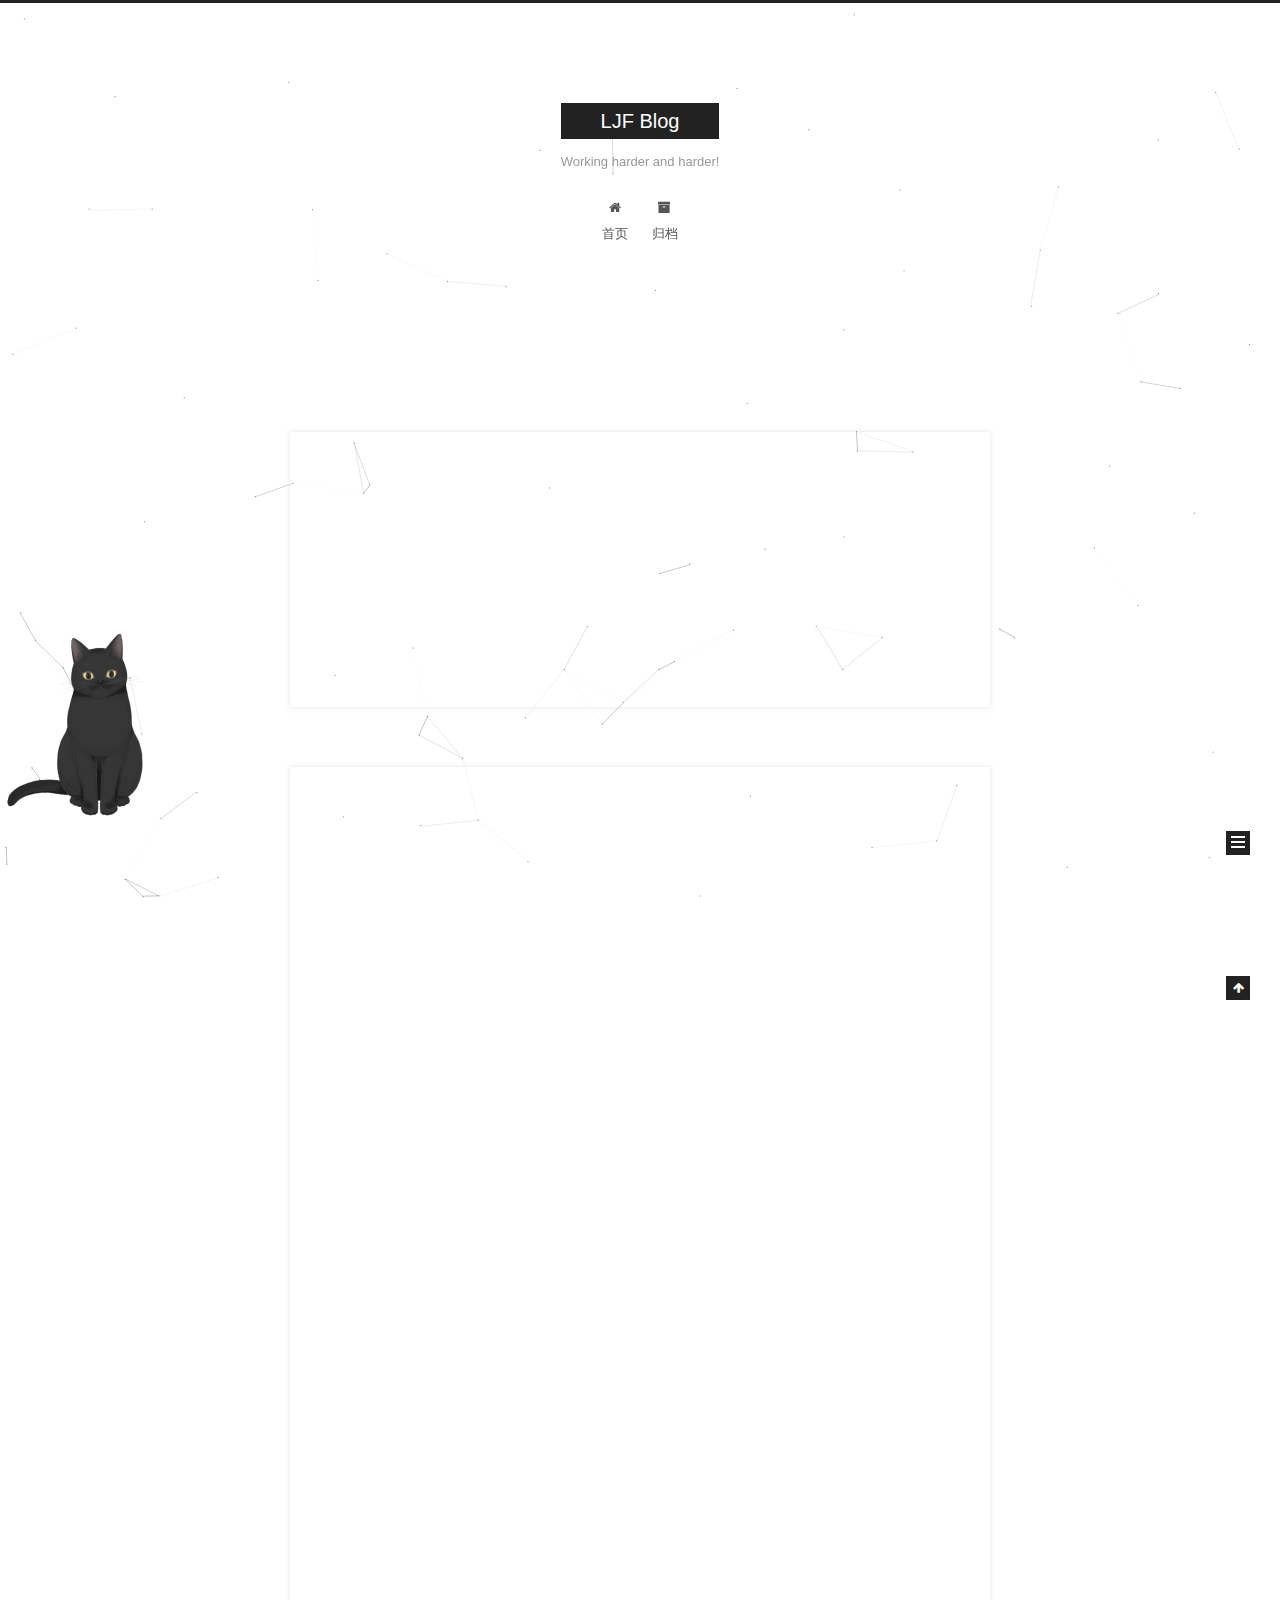
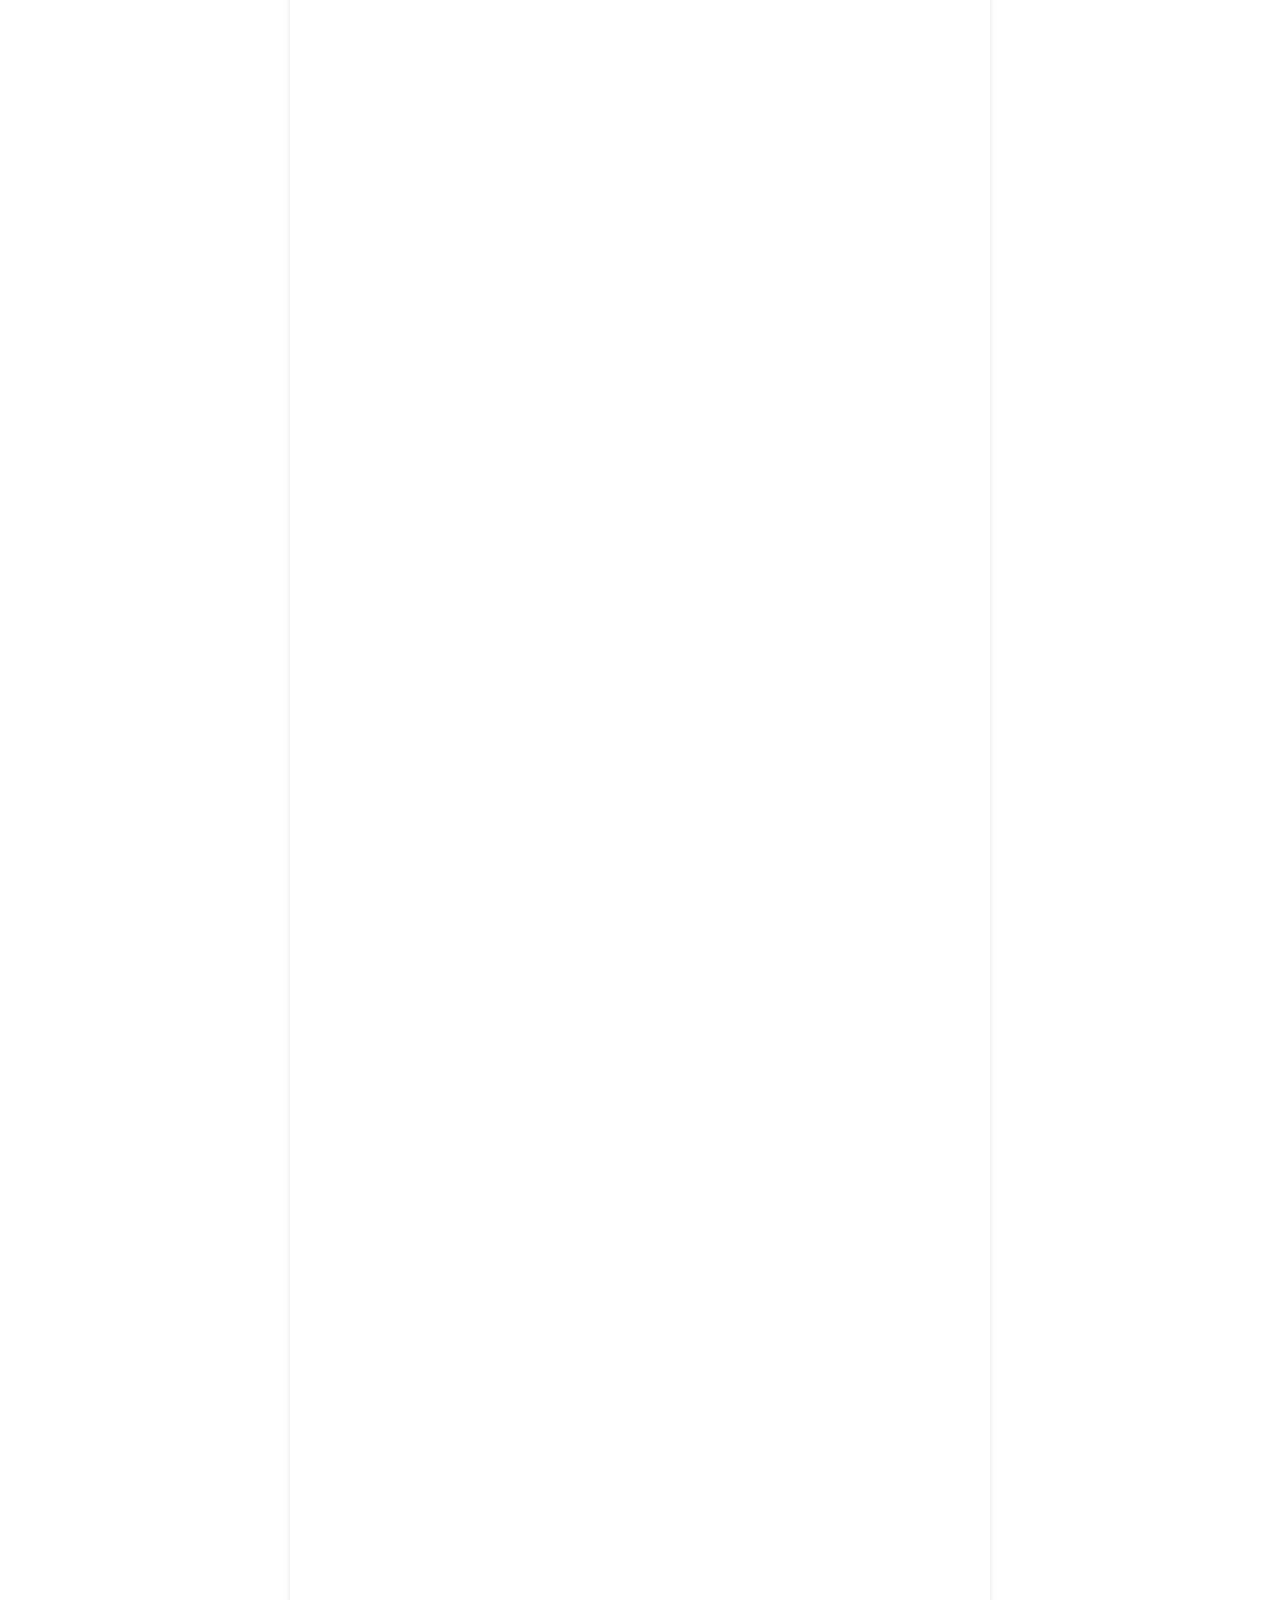
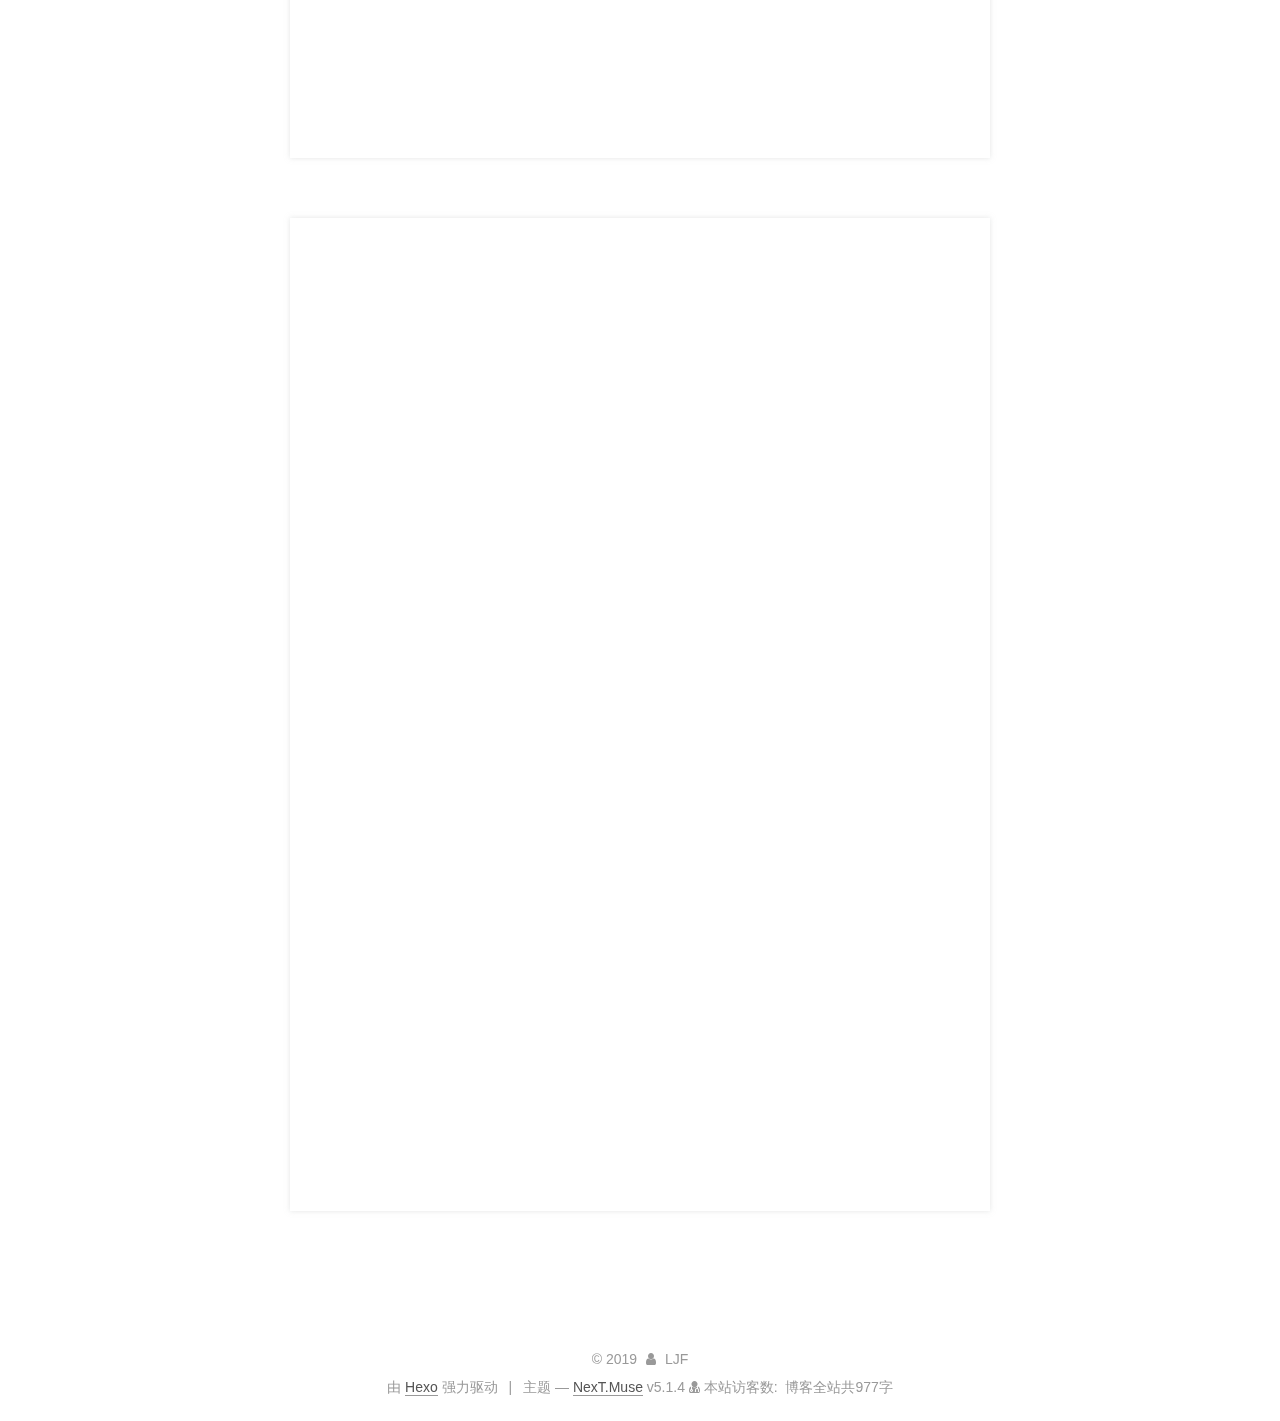
==== index.html @ 8e1ec739 "Site updated: 2019-07-01 14:57:30" ====
<!DOCTYPE html>



  


<html class="theme-next muse use-motion" lang="zh-Hans">
<head><meta name="generator" content="Hexo 3.9.0">
  <meta charset="UTF-8">
<meta http-equiv="X-UA-Compatible" content="IE=edge">
<meta name="viewport" content="width=device-width, initial-scale=1, maximum-scale=1">
<meta name="theme-color" content="#222">









<meta http-equiv="Cache-Control" content="no-transform">
<meta http-equiv="Cache-Control" content="no-siteapp">
















  
  
  <link href="/lib/fancybox/source/jquery.fancybox.css?v=2.1.5" rel="stylesheet" type="text/css">







<link href="/lib/font-awesome/css/font-awesome.min.css?v=4.6.2" rel="stylesheet" type="text/css">

<link href="/css/main.css?v=5.1.4" rel="stylesheet" type="text/css">


  <link rel="apple-touch-icon" sizes="180x180" href="/images/apple-touch-icon-next.png?v=5.1.4">


  <link rel="icon" type="image/png" sizes="32x32" href="/images/favicon-32x32-next.png?v=5.1.4">


  <link rel="icon" type="image/png" sizes="16x16" href="/images/favicon-16x16-next.png?v=5.1.4">


  <link rel="mask-icon" href="/images/logo.svg?v=5.1.4" color="#222">





  <meta name="keywords" content="Hexo, NexT">










<meta name="description" content="The way to code.">
<meta property="og:type" content="website">
<meta property="og:title" content="LJF Blog">
<meta property="og:url" content="http://yoursite.com/index.html">
<meta property="og:site_name" content="LJF Blog">
<meta property="og:description" content="The way to code.">
<meta property="og:locale" content="zh-Hans">
<meta name="twitter:card" content="summary">
<meta name="twitter:title" content="LJF Blog">
<meta name="twitter:description" content="The way to code.">



<script type="text/javascript" id="hexo.configurations">
  var NexT = window.NexT || {};
  var CONFIG = {
    root: '/',
    scheme: 'Muse',
    version: '5.1.4',
    sidebar: {"position":"left","display":"post","offset":12,"b2t":false,"scrollpercent":false,"onmobile":false},
    fancybox: true,
    tabs: true,
    motion: {"enable":true,"async":false,"transition":{"post_block":"fadeIn","post_header":"slideDownIn","post_body":"slideDownIn","coll_header":"slideLeftIn","sidebar":"slideUpIn"}},
    duoshuo: {
      userId: '0',
      author: '博主'
    },
    algolia: {
      applicationID: '',
      apiKey: '',
      indexName: '',
      hits: {"per_page":10},
      labels: {"input_placeholder":"Search for Posts","hits_empty":"We didn't find any results for the search: ${query}","hits_stats":"${hits} results found in ${time} ms"}
    }
  };
</script>



  <link rel="canonical" href="http://yoursite.com/">





  <title>LJF Blog</title>
  








</head>

<body itemscope itemtype="http://schema.org/WebPage" lang="zh-Hans">

  
  
    
  

  <div class="container sidebar-position-left 
  page-home">
    <div class="headband"></div>

    <header id="header" class="header" itemscope itemtype="http://schema.org/WPHeader">
      <div class="header-inner"><div class="site-brand-wrapper">
  <div class="site-meta ">
    

    <div class="custom-logo-site-title">
      <a href="/" class="brand" rel="start">
        <span class="logo-line-before"><i></i></span>
        <span class="site-title">LJF Blog</span>
        <span class="logo-line-after"><i></i></span>
      </a>
    </div>
      
        <p class="site-subtitle">Working harder and harder!</p>
      
  </div>

  <div class="site-nav-toggle">
    <button>
      <span class="btn-bar"></span>
      <span class="btn-bar"></span>
      <span class="btn-bar"></span>
    </button>
  </div>
</div>

<nav class="site-nav">
  

  
    <ul id="menu" class="menu">
      
        
        <li class="menu-item menu-item-home">
          <a href="/" rel="section">
            
              <i class="menu-item-icon fa fa-fw fa-home"></i> <br>
            
            首页
          </a>
        </li>
      
        
        <li class="menu-item menu-item-archives">
          <a href="/archives/" rel="section">
            
              <i class="menu-item-icon fa fa-fw fa-archive"></i> <br>
            
            归档
          </a>
        </li>
      

      
    </ul>
  

  
</nav>



 </div>
    </header>

    <main id="main" class="main">
      <div class="main-inner">
        <div class="content-wrap">
          <div id="content" class="content">
            
  <section id="posts" class="posts-expand">
    
      

  

  
  
  

  <article class="post post-type-normal" itemscope itemtype="http://schema.org/Article">
  
  
  
  <div class="post-block">
    <link itemprop="mainEntityOfPage" href="http://yoursite.com/2019/07/01/postName/">

    <span hidden itemprop="author" itemscope itemtype="http://schema.org/Person">
      <meta itemprop="name" content="LJF">
      <meta itemprop="description" content>
      <meta itemprop="image" content="/images/avatar.gif">
    </span>

    <span hidden itemprop="publisher" itemscope itemtype="http://schema.org/Organization">
      <meta itemprop="name" content="LJF Blog">
    </span>

    
      <header class="post-header">

        
        
          <h1 class="post-title" itemprop="name headline">
                
                <a class="post-title-link" href="/2019/07/01/postName/" itemprop="url">postName</a></h1>
        

        <div class="post-meta">
          <span class="post-time">
            
              <span class="post-meta-item-icon">
                <i class="fa fa-calendar-o"></i>
              </span>
              
                <span class="post-meta-item-text">发表于</span>
              
              <time title="创建于" itemprop="dateCreated datePublished" datetime="2019-07-01T14:45:43+08:00">
                2019-07-01
              </time>
            

            

            
          </span>

          

          
            
          

          
          

          

          
            <div class="post-wordcount">
              
                
                <span class="post-meta-item-icon">
                  <i class="fa fa-file-word-o"></i>
                </span>
                
                  <span class="post-meta-item-text">字数统计&#58;</span>
                
                <span title="字数统计">
                  0
                </span>
              

              
                <span class="post-meta-divider">|</span>
              

              
                <span class="post-meta-item-icon">
                  <i class="fa fa-clock-o"></i>
                </span>
                
                  <span class="post-meta-item-text">阅读时长 &asymp;</span>
                
                <span title="阅读时长">
                  1
                </span>
              
            </div>
          

          

        </div>
      </header>
    

    
    
    
    <div class="post-body" itemprop="articleBody">

      
      

      
        
          
            
          
        
      
    </div>
    
    
    

    

    

    

    <footer class="post-footer">
      

      

      

      
      
        <div class="post-eof"></div>
      
    </footer>
  </div>
  
  
  
  </article>


    
      

  

  
  
  

  <article class="post post-type-normal" itemscope itemtype="http://schema.org/Article">
  
  
  
  <div class="post-block">
    <link itemprop="mainEntityOfPage" href="http://yoursite.com/2019/07/01/Solr7服务器搭建遇到的问题/">

    <span hidden itemprop="author" itemscope itemtype="http://schema.org/Person">
      <meta itemprop="name" content="LJF">
      <meta itemprop="description" content>
      <meta itemprop="image" content="/images/avatar.gif">
    </span>

    <span hidden itemprop="publisher" itemscope itemtype="http://schema.org/Organization">
      <meta itemprop="name" content="LJF Blog">
    </span>

    
      <header class="post-header">

        
        
          <h1 class="post-title" itemprop="name headline">
                
                <a class="post-title-link" href="/2019/07/01/Solr7服务器搭建遇到的问题/" itemprop="url">Solr7服务器搭建及遇到的问题（一）</a></h1>
        

        <div class="post-meta">
          <span class="post-time">
            
              <span class="post-meta-item-icon">
                <i class="fa fa-calendar-o"></i>
              </span>
              
                <span class="post-meta-item-text">发表于</span>
              
              <time title="创建于" itemprop="dateCreated datePublished" datetime="2019-07-01T13:09:33+08:00">
                2019-07-01
              </time>
            

            

            
          </span>

          
            <span class="post-category">
            
              <span class="post-meta-divider">|</span>
            
              <span class="post-meta-item-icon">
                <i class="fa fa-folder-o"></i>
              </span>
              
                <span class="post-meta-item-text">分类于</span>
              
              
                <span itemprop="about" itemscope itemtype="http://schema.org/Thing">
                  <a href="/categories/search-system/" itemprop="url" rel="index">
                    <span itemprop="name">search system</span>
                  </a>
                </span>

                
                
              
            </span>
          

          
            
          

          
          

          

          
            <div class="post-wordcount">
              
                
                <span class="post-meta-item-icon">
                  <i class="fa fa-file-word-o"></i>
                </span>
                
                  <span class="post-meta-item-text">字数统计&#58;</span>
                
                <span title="字数统计">
                  904
                </span>
              

              
                <span class="post-meta-divider">|</span>
              

              
                <span class="post-meta-item-icon">
                  <i class="fa fa-clock-o"></i>
                </span>
                
                  <span class="post-meta-item-text">阅读时长 &asymp;</span>
                
                <span title="阅读时长">
                  4
                </span>
              
            </div>
          

          

        </div>
      </header>
    

    
    
    
    <div class="post-body" itemprop="articleBody">

      
      

      
        
          
            <h1 id="Solr7服务器搭建及遇到的问题（一）"><a href="#Solr7服务器搭建及遇到的问题（一）" class="headerlink" title="Solr7服务器搭建及遇到的问题（一）"></a>Solr7服务器搭建及遇到的问题（一）</h1><h3 id="本文的配置是solr7-7-2-tomcat8-5-27-是solr的单机版配置，也就是在-solr-7-7-2-server-solr中新建core进行配置的，不涉及solr和tomcat的配置，访问的是localhoat-8893，如果涉及tomcat配置，访问的是localhost-8080-sorl-index"><a href="#本文的配置是solr7-7-2-tomcat8-5-27-是solr的单机版配置，也就是在-solr-7-7-2-server-solr中新建core进行配置的，不涉及solr和tomcat的配置，访问的是localhoat-8893，如果涉及tomcat配置，访问的是localhost-8080-sorl-index" class="headerlink" title="本文的配置是solr7.7.2+tomcat8.5.27, 是solr的单机版配置，也就是在../solr-7.7.2/server/solr中新建core进行配置的，不涉及solr和tomcat的配置，访问的是localhoat:8893，如果涉及tomcat配置，访问的是localhost:8080/sorl/index"></a>本文的配置是solr7.7.2+tomcat8.5.27, 是solr的单机版配置，也就是在../solr-7.7.2/server/solr中新建core进行配置的，不涉及solr和tomcat的配置，访问的是localhoat:8893，如果涉及tomcat配置，访问的是localhost:8080/sorl/index</h3><h4 id="需要下载的包：ik-analyzer-solr7-7-x-jar和mysql-connector-java-5-1-40-jar，放置的位置是在solr-7-7-2下建立ext文件夹，在ext文件夹中建立两个文件夹分别是ikanalyzer和mysql，然后将对应的jar包放入对应的文件夹即可，后续需要配置文件的时候要写入这个位置"><a href="#需要下载的包：ik-analyzer-solr7-7-x-jar和mysql-connector-java-5-1-40-jar，放置的位置是在solr-7-7-2下建立ext文件夹，在ext文件夹中建立两个文件夹分别是ikanalyzer和mysql，然后将对应的jar包放入对应的文件夹即可，后续需要配置文件的时候要写入这个位置" class="headerlink" title="需要下载的包：ik-analyzer-solr7-7.x.jar和mysql-connector-java-5.1.40.jar，放置的位置是在solr-7.7.2下建立ext文件夹，在ext文件夹中建立两个文件夹分别是ikanalyzer和mysql，然后将对应的jar包放入对应的文件夹即可，后续需要配置文件的时候要写入这个位置"></a>需要下载的包：ik-analyzer-solr7-7.x.jar和mysql-connector-java-5.1.40.jar，放置的位置是在solr-7.7.2下建立ext文件夹，在ext文件夹中建立两个文件夹分别是ikanalyzer和mysql，然后将对应的jar包放入对应的文件夹即可，后续需要配置文件的时候要写入这个位置</h4><h4 id="以下是配置步骤"><a href="#以下是配置步骤" class="headerlink" title="以下是配置步骤"></a>以下是配置步骤</h4><h4 id="1）下载solr7-7-2-解压，后台运行cmd，将目录切换到solr的解压目录的bin中，输入命令行solr-start，访问localhoat-8893（8893是默认端口）则成功启动-如下图所示"><a href="#1）下载solr7-7-2-解压，后台运行cmd，将目录切换到solr的解压目录的bin中，输入命令行solr-start，访问localhoat-8893（8893是默认端口）则成功启动-如下图所示" class="headerlink" title="1）下载solr7.7.2,解压，后台运行cmd，将目录切换到solr的解压目录的bin中，输入命令行solr start，访问localhoat:8893（8893是默认端口）则成功启动,如下图所示"></a>1）下载solr7.7.2,解压，后台运行cmd，将目录切换到solr的解压目录的bin中，输入命令行solr start，访问localhoat:8893（8893是默认端口）则成功启动,如下图所示</h4><h4 id><a href="#" class="headerlink" title></a><img src="TIM%E6%88%AA%E5%9B%BE20190701134745.jpg" alt="TIM截图20190701134745"></h4><p><img src="TIM%E6%88%AA%E5%9B%BE20190701135540.jpg" alt="TIM截图20190701135540"></p>
<h4 id="2）在后台输入solr-create-collection-c-XXX（项目名字）就可以创建一个core，项目保存的地方在-sorl-7-7-2-server-solr-xxx中，后续的所有的配置文件都是在这个目录下寻找并且修改"><a href="#2）在后台输入solr-create-collection-c-XXX（项目名字）就可以创建一个core，项目保存的地方在-sorl-7-7-2-server-solr-xxx中，后续的所有的配置文件都是在这个目录下寻找并且修改" class="headerlink" title="2）在后台输入solr create_collection -c XXX（项目名字）就可以创建一个core，项目保存的地方在../sorl-7.7.2/server/solr/xxx中，后续的所有的配置文件都是在这个目录下寻找并且修改"></a>2）在后台输入solr create_collection -c XXX（项目名字）就可以创建一个core，项目保存的地方在../sorl-7.7.2/server/solr/xxx中，后续的所有的配置文件都是在这个目录下寻找并且修改</h4><h4 id="3）接下来的操作就是给solr添加ik分词器和数据库导入的功能，"><a href="#3）接下来的操作就是给solr添加ik分词器和数据库导入的功能，" class="headerlink" title="3）接下来的操作就是给solr添加ik分词器和数据库导入的功能，"></a>3）接下来的操作就是给solr添加ik分词器和数据库导入的功能，</h4><h4 id="修改-sorl-7-7-2-server-solr-xxx-conf下的managed-schema"><a href="#修改-sorl-7-7-2-server-solr-xxx-conf下的managed-schema" class="headerlink" title="修改../sorl-7.7.2/server/solr/xxx/conf下的managed-schema:"></a>修改../sorl-7.7.2/server/solr/xxx/conf下的managed-schema:</h4><h4 id="找到filed-name-quot-text-type-quot-text-general-quot-在后面添加，"><a href="#找到filed-name-quot-text-type-quot-text-general-quot-在后面添加，" class="headerlink" title="找到filed name=&quot;_text_ type = &quot;text_general&quot;在后面添加，"></a>找到<code>filed name=&quot;_text_ type = &quot;text_general&quot;</code>在后面添加，</h4><figure class="highlight plain"><table><tr><td class="gutter"><pre><span class="line">1</span><br><span class="line">2</span><br></pre></td><td class="code"><pre><span class="line">&lt;field name=&quot;question_title&quot; type=&quot;text_ik&quot; indexed=&quot;true&quot; stored=&quot;true&quot; multiValued=&quot;true&quot;/&gt;</span><br><span class="line">&lt;field name=&quot;question_content&quot; type=&quot;text_ik&quot; indexed=&quot;true&quot; stored=&quot;true&quot; multiValued=&quot;true&quot;/&gt;</span><br></pre></td></tr></table></figure>

<h4 id="这里的“text-ik”是后面要添加的ik分词器的type，可以修改，前后需保持一致。"><a href="#这里的“text-ik”是后面要添加的ik分词器的type，可以修改，前后需保持一致。" class="headerlink" title="这里的“text_ik”是后面要添加的ik分词器的type，可以修改，前后需保持一致。"></a>这里的“text_ik”是后面要添加的ik分词器的type，可以修改，前后需保持一致。</h4><h4 id="找到-lt-fieldType-name-quot-text-general-quot-class-quot-solr-TextField-quot-在前面添加"><a href="#找到-lt-fieldType-name-quot-text-general-quot-class-quot-solr-TextField-quot-在前面添加" class="headerlink" title="找到&lt;fieldType name=&quot;text_general&quot; class=&quot;solr.TextField&quot;在前面添加"></a>找到<code>&lt;fieldType name=&quot;text_general&quot; class=&quot;solr.TextField&quot;</code>在前面添加</h4><figure class="highlight plain"><table><tr><td class="gutter"><pre><span class="line">1</span><br><span class="line">2</span><br><span class="line">3</span><br><span class="line">4</span><br><span class="line">5</span><br><span class="line">6</span><br><span class="line">7</span><br><span class="line">8</span><br><span class="line">9</span><br><span class="line">10</span><br></pre></td><td class="code"><pre><span class="line">&lt;fieldType name=&quot;text_ik&quot; class=&quot;solr.TextField&quot;&gt;</span><br><span class="line">	  &lt;analyzer type=&quot;index&quot;&gt;</span><br><span class="line">        &lt;tokenizer class=&quot;org.wltea.analyzer.lucene.IKTokenizerFactory&quot; useSmart=&quot;false&quot; conf=&quot;ik.conf&quot;/&gt;</span><br><span class="line">        &lt;filter class=&quot;solr.LowerCaseFilterFactory&quot;/&gt;</span><br><span class="line">	  &lt;/analyzer&gt;</span><br><span class="line">	  &lt;analyzer type=&quot;query&quot;&gt;</span><br><span class="line">        &lt;tokenizer class=&quot;org.wltea.analyzer.lucene.IKTokenizerFactory&quot; useSmart=&quot;true&quot; conf=&quot;ik.conf&quot;/&gt;</span><br><span class="line">        &lt;filter class=&quot;solr.LowerCaseFilterFactory&quot;/&gt;</span><br><span class="line">	  &lt;/analyzer&gt;</span><br><span class="line">	&lt;/fieldType&gt;</span><br></pre></td></tr></table></figure>

<h4 id="修改-sorl-7-7-2-server-solr-xxx-conf下的solrconfig-xml"><a href="#修改-sorl-7-7-2-server-solr-xxx-conf下的solrconfig-xml" class="headerlink" title="修改../sorl-7.7.2/server/solr/xxx/conf下的solrconfig.xml:"></a>修改../sorl-7.7.2/server/solr/xxx/conf下的solrconfig.xml:</h4><h4 id="找到-lt-lib-dir-quot-solr-install部分代码块，在后面添加"><a href="#找到-lt-lib-dir-quot-solr-install部分代码块，在后面添加" class="headerlink" title="找到&lt;lib dir=&quot;${solr.install部分代码块，在后面添加"></a>找到<code>&lt;lib dir=&quot;${solr.install</code>部分代码块，在后面添加</h4><figure class="highlight plain"><table><tr><td class="gutter"><pre><span class="line">1</span><br><span class="line">2</span><br><span class="line">3</span><br></pre></td><td class="code"><pre><span class="line">&lt;lib dir=&quot;$&#123;solr.install.dir:../../../..&#125;/ext/ikanalyzer&quot; regex=&quot;.*\.jar&quot; /&gt;</span><br><span class="line">  &lt;lib dir=&quot;$&#123;solr.install.dir:../../../..&#125;/ext/mysql&quot; regex=&quot;.*\.jar&quot; /&gt;</span><br><span class="line">  &lt;lib dir=&quot;$&#123;solr.install.dir:../../../..&#125;/dist/&quot; regex=&quot;solr-dataimporthandler-\d.*\.jar&quot; /&gt;</span><br></pre></td></tr></table></figure>

<h4 id="这里就是导入jar包的操作，不仅有要求下载的包，还有solr中自带的导入数据的包"><a href="#这里就是导入jar包的操作，不仅有要求下载的包，还有solr中自带的导入数据的包" class="headerlink" title="这里就是导入jar包的操作，不仅有要求下载的包，还有solr中自带的导入数据的包"></a>这里就是导入jar包的操作，不仅有要求下载的包，还有solr中自带的导入数据的包</h4><h4 id="找到-lt-requestHandler-name-quot-select-quot-在前面加入从数据库导入需要的代码"><a href="#找到-lt-requestHandler-name-quot-select-quot-在前面加入从数据库导入需要的代码" class="headerlink" title="找到&lt;requestHandler name=&quot;/select&quot;在前面加入从数据库导入需要的代码"></a>找到<code>&lt;requestHandler name=&quot;/select&quot;</code>在前面加入从数据库导入需要的代码</h4><figure class="highlight plain"><table><tr><td class="gutter"><pre><span class="line">1</span><br><span class="line">2</span><br><span class="line">3</span><br><span class="line">4</span><br><span class="line">5</span><br></pre></td><td class="code"><pre><span class="line">&lt;requestHandler name=&quot;/dataimport&quot; class=&quot;org.apache.solr.handler.dataimport.DataImportHandler&quot;&gt;</span><br><span class="line">　　   &lt;lst name=&quot;defaults&quot;&gt;</span><br><span class="line">　　      &lt;str name=&quot;config&quot;&gt;data-config.xml&lt;/str&gt;</span><br><span class="line">　　   &lt;/lst&gt;</span><br><span class="line">　&lt;/requestHandler&gt;</span><br></pre></td></tr></table></figure>

<h4 id="在-sorl-7-7-2-server-solr-xxx-conf新建data-config-xml文件，配置需要连接的数据库信息，写入代码"><a href="#在-sorl-7-7-2-server-solr-xxx-conf新建data-config-xml文件，配置需要连接的数据库信息，写入代码" class="headerlink" title="在../sorl-7.7.2/server/solr/xxx/conf新建data-config.xml文件，配置需要连接的数据库信息，写入代码"></a>在../sorl-7.7.2/server/solr/xxx/conf新建data-config.xml文件，配置需要连接的数据库信息，写入代码</h4><figure class="highlight plain"><table><tr><td class="gutter"><pre><span class="line">1</span><br><span class="line">2</span><br><span class="line">3</span><br><span class="line">4</span><br><span class="line">5</span><br><span class="line">6</span><br><span class="line">7</span><br><span class="line">8</span><br><span class="line">9</span><br><span class="line">10</span><br><span class="line">11</span><br><span class="line">12</span><br><span class="line">13</span><br><span class="line">14</span><br><span class="line">15</span><br></pre></td><td class="code"><pre><span class="line">&lt;?xml version=&quot;1.0&quot; encoding=&quot;UTF-8&quot;?&gt; </span><br><span class="line">&lt;dataConfig&gt;</span><br><span class="line">    &lt;dataSource name=&quot;source1&quot; type=&quot;JdbcDataSource&quot;</span><br><span class="line">              driver=&quot;com.mysql.jdbc.Driver&quot;</span><br><span class="line">              url=&quot;jdbc:mysql://localhost/wenda&quot;</span><br><span class="line">              user=&quot;root&quot;</span><br><span class="line">              password=&quot;root&quot; /&gt;</span><br><span class="line">    &lt;document&gt;</span><br><span class="line">        &lt;entity name=&quot;question&quot; </span><br><span class="line">			query=&quot;select id,title,content from question&quot;&gt;</span><br><span class="line">			&lt;field column=&quot;title&quot; name=&quot;question_title&quot;/&gt;</span><br><span class="line">			&lt;field column=&quot;content&quot; name=&quot;question_content&quot;/&gt;</span><br><span class="line">		&lt;/entity&gt;</span><br><span class="line">    &lt;/document&gt;</span><br><span class="line">&lt;/dataConfig&gt;</span><br></pre></td></tr></table></figure>

<h4 id="dataSource部分填入自己数据库信息，后面document部分写入想查询的字段，filed的name需要与managed-schema中filed的name对应。"><a href="#dataSource部分填入自己数据库信息，后面document部分写入想查询的字段，filed的name需要与managed-schema中filed的name对应。" class="headerlink" title="dataSource部分填入自己数据库信息，后面document部分写入想查询的字段，filed的name需要与managed-schema中filed的name对应。"></a>dataSource部分填入自己数据库信息，后面document部分写入想查询的字段，filed的name需要与managed-schema中filed的name对应。</h4><h4 id="以上就是各种配置问题，查询和遇到的问题键下一篇，谢谢！"><a href="#以上就是各种配置问题，查询和遇到的问题键下一篇，谢谢！" class="headerlink" title="以上就是各种配置问题，查询和遇到的问题键下一篇，谢谢！"></a>以上就是各种配置问题，查询和遇到的问题键下一篇，谢谢！</h4>
          
        
      
    </div>
    
    
    

    

    

    

    <footer class="post-footer">
      

      

      

      
      
        <div class="post-eof"></div>
      
    </footer>
  </div>
  
  
  
  </article>


    
      

  

  
  
  

  <article class="post post-type-normal" itemscope itemtype="http://schema.org/Article">
  
  
  
  <div class="post-block">
    <link itemprop="mainEntityOfPage" href="http://yoursite.com/2019/06/25/hello-world/">

    <span hidden itemprop="author" itemscope itemtype="http://schema.org/Person">
      <meta itemprop="name" content="LJF">
      <meta itemprop="description" content>
      <meta itemprop="image" content="/images/avatar.gif">
    </span>

    <span hidden itemprop="publisher" itemscope itemtype="http://schema.org/Organization">
      <meta itemprop="name" content="LJF Blog">
    </span>

    
      <header class="post-header">

        
        
          <h1 class="post-title" itemprop="name headline">
                
                <a class="post-title-link" href="/2019/06/25/hello-world/" itemprop="url">Hello World</a></h1>
        

        <div class="post-meta">
          <span class="post-time">
            
              <span class="post-meta-item-icon">
                <i class="fa fa-calendar-o"></i>
              </span>
              
                <span class="post-meta-item-text">发表于</span>
              
              <time title="创建于" itemprop="dateCreated datePublished" datetime="2019-06-25T21:59:40+08:00">
                2019-06-25
              </time>
            

            

            
          </span>

          

          
            
          

          
          

          

          
            <div class="post-wordcount">
              
                
                <span class="post-meta-item-icon">
                  <i class="fa fa-file-word-o"></i>
                </span>
                
                  <span class="post-meta-item-text">字数统计&#58;</span>
                
                <span title="字数统计">
                  73
                </span>
              

              
                <span class="post-meta-divider">|</span>
              

              
                <span class="post-meta-item-icon">
                  <i class="fa fa-clock-o"></i>
                </span>
                
                  <span class="post-meta-item-text">阅读时长 &asymp;</span>
                
                <span title="阅读时长">
                  1
                </span>
              
            </div>
          

          

        </div>
      </header>
    

    
    
    
    <div class="post-body" itemprop="articleBody">

      
      

      
        
          
            <p>Welcome to <a href="https://hexo.io/" target="_blank" rel="noopener">Hexo</a>! This is your very first post. Check <a href="https://hexo.io/docs/" target="_blank" rel="noopener">documentation</a> for more info. If you get any problems when using Hexo, you can find the answer in <a href="https://hexo.io/docs/troubleshooting.html" target="_blank" rel="noopener">troubleshooting</a> or you can ask me on <a href="https://github.com/hexojs/hexo/issues" target="_blank" rel="noopener">GitHub</a>.</p>
<h2 id="Quick-Start"><a href="#Quick-Start" class="headerlink" title="Quick Start"></a>Quick Start</h2><h3 id="Create-a-new-post"><a href="#Create-a-new-post" class="headerlink" title="Create a new post"></a>Create a new post</h3><figure class="highlight bash"><table><tr><td class="gutter"><pre><span class="line">1</span><br></pre></td><td class="code"><pre><span class="line">$ hexo new <span class="string">"My New Post"</span></span><br></pre></td></tr></table></figure>

<p>More info: <a href="https://hexo.io/docs/writing.html" target="_blank" rel="noopener">Writing</a></p>
<h3 id="Run-server"><a href="#Run-server" class="headerlink" title="Run server"></a>Run server</h3><figure class="highlight bash"><table><tr><td class="gutter"><pre><span class="line">1</span><br></pre></td><td class="code"><pre><span class="line">$ hexo server</span><br></pre></td></tr></table></figure>

<p>More info: <a href="https://hexo.io/docs/server.html" target="_blank" rel="noopener">Server</a></p>
<h3 id="Generate-static-files"><a href="#Generate-static-files" class="headerlink" title="Generate static files"></a>Generate static files</h3><figure class="highlight bash"><table><tr><td class="gutter"><pre><span class="line">1</span><br></pre></td><td class="code"><pre><span class="line">$ hexo generate</span><br></pre></td></tr></table></figure>

<p>More info: <a href="https://hexo.io/docs/generating.html" target="_blank" rel="noopener">Generating</a></p>
<h3 id="Deploy-to-remote-sites"><a href="#Deploy-to-remote-sites" class="headerlink" title="Deploy to remote sites"></a>Deploy to remote sites</h3><figure class="highlight bash"><table><tr><td class="gutter"><pre><span class="line">1</span><br></pre></td><td class="code"><pre><span class="line">$ hexo deploy</span><br></pre></td></tr></table></figure>

<p>More info: <a href="https://hexo.io/docs/deployment.html" target="_blank" rel="noopener">Deployment</a></p>

          
        
      
    </div>
    
    
    

    

    

    

    <footer class="post-footer">
      

      

      

      
      
        <div class="post-eof"></div>
      
    </footer>
  </div>
  
  
  
  </article>


    
  </section>

  


          </div>
          


          

        </div>
        
          
  
  <div class="sidebar-toggle">
    <div class="sidebar-toggle-line-wrap">
      <span class="sidebar-toggle-line sidebar-toggle-line-first"></span>
      <span class="sidebar-toggle-line sidebar-toggle-line-middle"></span>
      <span class="sidebar-toggle-line sidebar-toggle-line-last"></span>
    </div>
  </div>

  <aside id="sidebar" class="sidebar">
    
    <div class="sidebar-inner">

      

      

      <section class="site-overview-wrap sidebar-panel sidebar-panel-active">
        <div class="site-overview">
          <div class="site-author motion-element" itemprop="author" itemscope itemtype="http://schema.org/Person">
            
              <p class="site-author-name" itemprop="name">LJF</p>
              <p class="site-description motion-element" itemprop="description">The way to code.</p>
          </div>

          <nav class="site-state motion-element">

            
              <div class="site-state-item site-state-posts">
              
                <a href="/archives/">
              
                  <span class="site-state-item-count">3</span>
                  <span class="site-state-item-name">日志</span>
                </a>
              </div>
            

            
              
              
              <div class="site-state-item site-state-categories">
                
                  <span class="site-state-item-count">1</span>
                  <span class="site-state-item-name">分类</span>
                
              </div>
            

            
              
              
              <div class="site-state-item site-state-tags">
                
                  <span class="site-state-item-count">1</span>
                  <span class="site-state-item-name">标签</span>
                
              </div>
            

          </nav>

          

          

          
          

          
          

          

        </div>
      </section>

      

      

    </div>
  </aside>


        
      </div>
    </main>

    <footer id="footer" class="footer">
      <div class="footer-inner">
        <script async src="https://dn-lbstatics.qbox.me/busuanzi/2.3/busuanzi.pure.mini.js"></script>
<div class="copyright">&copy; <span itemprop="copyrightYear">2019</span>
  <span class="with-love">
    <i class="fa fa-user"></i>
  </span>
  <span class="author" itemprop="copyrightHolder">LJF</span>

  
</div>


  <div class="powered-by">由 <a class="theme-link" target="_blank" href="https://hexo.io">Hexo</a> 强力驱动</div>



  <span class="post-meta-divider">|</span>



  <div class="theme-info">主题 &mdash; <a class="theme-link" target="_blank" href="https://github.com/iissnan/hexo-theme-next">NexT.Muse</a> v5.1.4</div>




<div class="powered-by">
<i class="fa fa-user-md"></i><span id="busuanzi_container_site_uv">
  本站访客数:<span id="busuanzi_value_site_uv"></span>
</span>
</div>

<div class="theme-info">
  <div class="powered-by"></div>
  <span class="post-count">博客全站共977字</span>
</div>

        







        
      </div>
    </footer>

    
      <div class="back-to-top">
        <i class="fa fa-arrow-up"></i>
        
      </div>
    

    

  </div>

  

<script type="text/javascript">
  if (Object.prototype.toString.call(window.Promise) !== '[object Function]') {
    window.Promise = null;
  }
</script>









  


  











  
  
    <script type="text/javascript" src="/lib/jquery/index.js?v=2.1.3"></script>
  

  
  
    <script type="text/javascript" src="/lib/fastclick/lib/fastclick.min.js?v=1.0.6"></script>
  

  
  
    <script type="text/javascript" src="/lib/jquery_lazyload/jquery.lazyload.js?v=1.9.7"></script>
  

  
  
    <script type="text/javascript" src="/lib/velocity/velocity.min.js?v=1.2.1"></script>
  

  
  
    <script type="text/javascript" src="/lib/velocity/velocity.ui.min.js?v=1.2.1"></script>
  

  
  
    <script type="text/javascript" src="/lib/fancybox/source/jquery.fancybox.pack.js?v=2.1.5"></script>
  

  
  
    <script type="text/javascript" src="/lib/canvas-nest/canvas-nest.min.js"></script>
  


  


  <script type="text/javascript" src="/js/src/utils.js?v=5.1.4"></script>

  <script type="text/javascript" src="/js/src/motion.js?v=5.1.4"></script>



  
  

  

  


  <script type="text/javascript" src="/js/src/bootstrap.js?v=5.1.4"></script>



  


  




	





  





  












  





  

  

  

  
  

  

  

  

<script src="/live2dw/lib/L2Dwidget.min.js?094cbace49a39548bed64abff5988b05"></script><script>L2Dwidget.init({"model":{"jsonPath":"/live2dw/assets/hijiki.model.json"},"display":{"position":"left","width":200,"height":400},"mobile":{"show":true},"log":false,"pluginJsPath":"lib/","pluginModelPath":"assets/","pluginRootPath":"live2dw/","tagMode":false});</script></body>
</html>
<!-- 页面点击小红心 -->
<script type="text/javascript" src="/js/src/love.js"></script>
---- css/main.css ----
/* normalize.css v3.0.2 | MIT License | git.io/normalize */
html {
  font-family: sans-serif; /* 1 */
  -ms-text-size-adjust: 100%; /* 2 */
  -webkit-text-size-adjust: 100%; /* 2 */
}
body {
  margin: 0;
}
article,
aside,
details,
figcaption,
figure,
footer,
header,
hgroup,
main,
menu,
nav,
section,
summary {
  display: block;
}
audio,
canvas,
progress,
video {
  display: inline-block; /* 1 */
  vertical-align: baseline; /* 2 */
}
audio:not([controls]) {
  display: none;
  height: 0;
}
[hidden],
template {
  display: none;
}
a {
  background-color: transparent;
}
a:active,
a:hover {
  outline: 0;
}
abbr[title] {
  border-bottom: 1px dotted;
}
b,
strong {
  font-weight: bold;
}
dfn {
  font-style: italic;
}
h1 {
  font-size: 2em;
  margin: 0.67em 0;
}
mark {
  background: #ff0;
  color: #000;
}
small {
  font-size: 80%;
}
sub,
sup {
  font-size: 75%;
  line-height: 0;
  position: relative;
  vertical-align: baseline;
}
sup {
  top: -0.5em;
}
sub {
  bottom: -0.25em;
}
img {
  border: 0;
}
svg:not(:root) {
  overflow: hidden;
}
figure {
  margin: 1em 40px;
}
hr {
  -moz-box-sizing: content-box;
  box-sizing: content-box;
  height: 0;
}
pre {
  overflow: auto;
}
code,
kbd,
pre,
samp {
  font-family: monospace, monospace;
  font-size: 1em;
}
button,
input,
optgroup,
select,
textarea {
  color: inherit; /* 1 */
  font: inherit; /* 2 */
  margin: 0; /* 3 */
}
button {
  overflow: visible;
}
button,
select {
  text-transform: none;
}
button,
html input[type="button"],
input[type="reset"],
input[type="submit"] {
  -webkit-appearance: button; /* 2 */
  cursor: pointer; /* 3 */
}
button[disabled],
html input[disabled] {
  cursor: default;
}
button::-moz-focus-inner,
input::-moz-focus-inner {
  border: 0;
  padding: 0;
}
input {
  line-height: normal;
}
input[type="checkbox"],
input[type="radio"] {
  box-sizing: border-box; /* 1 */
  padding: 0; /* 2 */
}
input[type="number"]::-webkit-inner-spin-button,
input[type="number"]::-webkit-outer-spin-button {
  height: auto;
}
input[type="search"] {
  -webkit-appearance: textfield; /* 1 */
  -moz-box-sizing: content-box;
  -webkit-box-sizing: content-box; /* 2 */
  box-sizing: content-box;
}
input[type="search"]::-webkit-search-cancel-button,
input[type="search"]::-webkit-search-decoration {
  -webkit-appearance: none;
}
fieldset {
  border: 1px solid #c0c0c0;
  margin: 0 2px;
  padding: 0.35em 0.625em 0.75em;
}
legend {
  border: 0; /* 1 */
  padding: 0; /* 2 */
}
textarea {
  overflow: auto;
}
optgroup {
  font-weight: bold;
}
table {
  border-collapse: collapse;
  border-spacing: 0;
}
td,
th {
  padding: 0;
}
::selection {
  background: #262a30;
  color: #fff;
}
body {
  position: relative;
  font-family: 'Lato', "PingFang SC", "Microsoft YaHei", sans-serif;
  font-size: 14px;
  line-height: 2;
  color: #555;
  background: #fff;
}
@media (max-width: 767px) {
  body {
    padding-right: 0 !important;
  }
}
@media (min-width: 768px) and (max-width: 991px) {
  body {
    padding-right: 0 !important;
  }
}
@media (min-width: 1600px) {
  body {
    font-size: 16px;
  }
}
h1,
h2,
h3,
h4,
h5,
h6 {
  margin: 0;
  padding: 0;
  font-weight: bold;
  line-height: 1.5;
  font-family: 'Lato', "PingFang SC", "Microsoft YaHei", sans-serif;
}
h2,
h3,
h4,
h5,
h6 {
  margin: 20px 0 15px;
}
h1 {
  font-size: 22px;
}
@media (max-width: 767px) {
  h1 {
    font-size: 18px;
  }
}
h2 {
  font-size: 20px;
}
@media (max-width: 767px) {
  h2 {
    font-size: 16px;
  }
}
h3 {
  font-size: 18px;
}
@media (max-width: 767px) {
  h3 {
    font-size: 14px;
  }
}
h4 {
  font-size: 16px;
}
@media (max-width: 767px) {
  h4 {
    font-size: 12px;
  }
}
h5 {
  font-size: 14px;
}
@media (max-width: 767px) {
  h5 {
    font-size: 10px;
  }
}
h6 {
  font-size: 12px;
}
@media (max-width: 767px) {
  h6 {
    font-size: 8px;
  }
}
p {
  margin: 0 0 20px 0;
}
a {
  color: #555;
  text-decoration: none;
  outline: none;
  border-bottom: 1px solid #999;
  word-wrap: break-word;
}
a:hover {
  color: #222;
  border-bottom-color: #222;
}
blockquote {
  margin: 0;
  padding: 0;
}
img {
  display: block;
  margin: auto;
  max-width: 100%;
  height: auto;
}
hr {
  margin: 40px 0;
  height: 3px;
  border: none;
  background-color: #ddd;
  background-image: repeating-linear-gradient(-45deg, #fff, #fff 4px, transparent 4px, transparent 8px);
}
blockquote {
  padding: 0 15px;
  color: #666;
  border-left: 4px solid #ddd;
}
blockquote cite::before {
  content: "-";
  padding: 0 5px;
}
dt {
  font-weight: 700;
}
dd {
  margin: 0;
  padding: 0;
}
kbd {
  border: 1px solid #ccc;
  border-radius: 0.2em;
  box-shadow: 0.1em 0.1em 0.2em rgba(0,0,0,0.1);
  background-color: #f9f9f9;
  font-family: inherit;
  background-image: -webkit-linear-gradient(top, #eee, #fff, #eee);
  padding: 0.1em 0.3em;
  white-space: nowrap;
}
.text-left {
  text-align: left;
}
.text-center {
  text-align: center;
}
.text-right {
  text-align: right;
}
.text-justify {
  text-align: justify;
}
.text-nowrap {
  white-space: nowrap;
}
.text-lowercase {
  text-transform: lowercase;
}
.text-uppercase {
  text-transform: uppercase;
}
.text-capitalize {
  text-transform: capitalize;
}
.center-block {
  display: block;
  margin-left: auto;
  margin-right: auto;
}
.clearfix:before,
.clearfix:after {
  content: " ";
  display: table;
}
.clearfix:after {
  clear: both;
}
.pullquote {
  width: 45%;
}
.pullquote.left {
  float: left;
  margin-left: 5px;
  margin-right: 10px;
}
.pullquote.right {
  float: right;
  margin-left: 10px;
  margin-right: 5px;
}
.affix.affix.affix {
  position: fixed;
}
.translation {
  margin-top: -20px;
  font-size: 14px;
  color: #999;
}
.scrollbar-measure {
  width: 100px;
  height: 100px;
  overflow: scroll;
  position: absolute;
  top: -9999px;
}
.use-motion .motion-element {
  opacity: 0;
}
table {
  margin: 20px 0;
  width: 100%;
  border-collapse: collapse;
  border-spacing: 0;
  border: 1px solid #ddd;
  font-size: 14px;
  table-layout: fixed;
  word-wrap: break-all;
}
table>tbody>tr:nth-of-type(odd) {
  background-color: #f9f9f9;
}
table>tbody>tr:hover {
  background-color: #f5f5f5;
}
caption,
th,
td {
  padding: 8px;
  text-align: left;
  vertical-align: middle;
  font-weight: normal;
}
th,
td {
  border-bottom: 3px solid #ddd;
  border-right: 1px solid #eee;
}
th {
  padding-bottom: 10px;
  font-weight: 700;
}
td {
  border-bottom-width: 1px;
}
html,
body {
  height: 100%;
}
.container {
  position: relative;
  min-height: 100%;
}
.header-inner {
  margin: 0 auto;
  padding: 100px 0 70px;
  width: 700px;
}
@media (min-width: 1600px) {
  .container .header-inner {
    width: 900px;
  }
}
.main {
  padding-bottom: 150px;
}
.main-inner {
  margin: 0 auto;
  width: 700px;
}
@media (min-width: 1600px) {
  .container .main-inner {
    width: 900px;
  }
}
.footer {
  position: absolute;
  left: 0;
  bottom: 0;
  width: 100%;
  min-height: 50px;
}
.footer-inner {
  box-sizing: border-box;
  margin: 20px auto;
  width: 700px;
}
@media (min-width: 1600px) {
  .container .footer-inner {
    width: 900px;
  }
}
pre,
.highlight {
  overflow: auto;
  margin: 20px 0;
  padding: 0;
  font-size: 13px;
  color: #4d4d4c;
  background: #f7f7f7;
  line-height: 1.6;
}
pre,
code {
  font-family: consolas, Menlo, "PingFang SC", "Microsoft YaHei", monospace;
}
code {
  padding: 2px 4px;
  word-wrap: break-word;
  color: #555;
  background: #eee;
  border-radius: 3px;
  font-size: 13px;
}
pre {
  padding: 10px;
}
pre code {
  padding: 0;
  color: #4d4d4c;
  background: none;
  text-shadow: none;
}
.highlight {
  border-radius: 1px;
}
.highlight pre {
  border: none;
  margin: 0;
  padding: 10px 0;
}
.highlight table {
  margin: 0;
  width: auto;
  border: none;
}
.highlight td {
  border: none;
  padding: 0;
}
.highlight figcaption {
  font-size: 1em;
  color: #4d4d4c;
  line-height: 1em;
  margin-bottom: 1em;
}
.highlight figcaption:before,
.highlight figcaption:after {
  content: " ";
  display: table;
}
.highlight figcaption:after {
  clear: both;
}
.highlight figcaption a {
  float: right;
  color: #4d4d4c;
}
.highlight figcaption a:hover {
  border-bottom-color: #4d4d4c;
}
.highlight .gutter pre {
  padding-left: 10px;
  padding-right: 10px;
  color: #869194;
  text-align: right;
  background-color: #eff2f3;
}
.highlight .code pre {
  width: 100%;
  padding-left: 10px;
  padding-right: 10px;
  background-color: #f7f7f7;
}
.highlight .line {
  height: 20px;
}
.gutter {
  -webkit-user-select: none;
  -moz-user-select: none;
  -ms-user-select: none;
  user-select: none;
}
.gist table {
  width: auto;
}
.gist table td {
  border: none;
}
pre .deletion {
  background: #fdd;
}
pre .addition {
  background: #dfd;
}
pre .meta {
  color: #8959a8;
}
pre .comment {
  color: #8e908c;
}
pre .variable,
pre .attribute,
pre .tag,
pre .regexp,
pre .ruby .constant,
pre .xml .tag .title,
pre .xml .pi,
pre .xml .doctype,
pre .html .doctype,
pre .css .id,
pre .css .class,
pre .css .pseudo {
  color: #c82829;
}
pre .number,
pre .preprocessor,
pre .built_in,
pre .literal,
pre .params,
pre .constant,
pre .command {
  color: #f5871f;
}
pre .ruby .class .title,
pre .css .rules .attribute,
pre .string,
pre .value,
pre .inheritance,
pre .header,
pre .ruby .symbol,
pre .xml .cdata,
pre .special,
pre .number,
pre .formula {
  color: #718c00;
}
pre .title,
pre .css .hexcolor {
  color: #3e999f;
}
pre .function,
pre .python .decorator,
pre .python .title,
pre .ruby .function .title,
pre .ruby .title .keyword,
pre .perl .sub,
pre .javascript .title,
pre .coffeescript .title {
  color: #4271ae;
}
pre .keyword,
pre .javascript .function {
  color: #8959a8;
}
.full-image.full-image.full-image.full-image {
  border: none;
  max-width: 100%;
  width: auto;
  margin: 20px auto 25px;
}
@media (min-width: 992px) {
  .full-image.full-image.full-image.full-image {
    max-width: none;
    width: 110%;
    margin: 25px -5%;
  }
}
.blockquote-center,
.page-home .post-type-quote blockquote,
.page-post-detail .post-type-quote blockquote {
  position: relative;
  margin: 40px 0;
  padding: 0;
  border-left: none;
  text-align: center;
}
.blockquote-center::before,
.page-home .post-type-quote blockquote::before,
.page-post-detail .post-type-quote blockquote::before,
.blockquote-center::after,
.page-home .post-type-quote blockquote::after,
.page-post-detail .post-type-quote blockquote::after {
  position: absolute;
  content: ' ';
  display: block;
  width: 100%;
  height: 24px;
  opacity: 0.2;
  background-repeat: no-repeat;
  background-position: 0 -6px;
  background-size: 22px 22px;
}
.blockquote-center::before,
.page-home .post-type-quote blockquote::before,
.page-post-detail .post-type-quote blockquote::before {
  top: -20px;
  background-image: url("../images/quote-l.svg");
  border-top: 1px solid #ccc;
}
.blockquote-center::after,
.page-home .post-type-quote blockquote::after,
.page-post-detail .post-type-quote blockquote::after {
  bottom: -20px;
  background-image: url("../images/quote-r.svg");
  border-bottom: 1px solid #ccc;
  background-position: 100% 8px;
}
.blockquote-center p,
.page-home .post-type-quote blockquote p,
.page-post-detail .post-type-quote blockquote p,
.blockquote-center div,
.page-home .post-type-quote blockquote div,
.page-post-detail .post-type-quote blockquote div {
  text-align: center;
}
.post .post-body .group-picture img {
  box-sizing: border-box;
  padding: 0 3px;
  border: none;
}
.post .group-picture-row {
  overflow: hidden;
  margin-top: 6px;
}
.post .group-picture-row:first-child {
  margin-top: 0;
}
.post .group-picture-column {
  float: left;
}
.page-post-detail .post-body .group-picture-column {
  float: none;
  margin-top: 10px;
  width: auto !important;
}
.page-post-detail .post-body .group-picture-column img {
  margin: 0 auto;
}
.page-archive .group-picture-container {
  overflow: hidden;
}
.page-archive .group-picture-row {
  float: left;
}
.page-archive .group-picture-row:first-child {
  margin-top: 6px;
}
.page-archive .group-picture-column {
  max-width: 150px;
  max-height: 150px;
}
.post-body .note {
  position: relative;
  padding: 15px;
  margin-bottom: 20px;
  border: 1px solid #eee;
  border-left-width: 5px;
  border-radius: 3px;
}
.post-body .note h2,
.post-body .note h3,
.post-body .note h4,
.post-body .note h5,
.post-body .note h6 {
  margin-top: 0;
  margin-bottom: 0;
  border-bottom: initial;
  padding-top: 0 !important;
}
.post-body .note p:first-child,
.post-body .note ul:first-child,
.post-body .note ol:first-child,
.post-body .note table:first-child,
.post-body .note pre:first-child,
.post-body .note blockquote:first-child {
  margin-top: 0;
}
.post-body .note p:last-child,
.post-body .note ul:last-child,
.post-body .note ol:last-child,
.post-body .note table:last-child,
.post-body .note pre:last-child,
.post-body .note blockquote:last-child {
  margin-bottom: 0;
}
.post-body .note.default {
  border-left-color: #777;
}
.post-body .note.default h2,
.post-body .note.default h3,
.post-body .note.default h4,
.post-body .note.default h5,
.post-body .note.default h6 {
  color: #777;
}
.post-body .note.primary {
  border-left-color: #6f42c1;
}
.post-body .note.primary h2,
.post-body .note.primary h3,
.post-body .note.primary h4,
.post-body .note.primary h5,
.post-body .note.primary h6 {
  color: #6f42c1;
}
.post-body .note.info {
  border-left-color: #428bca;
}
.post-body .note.info h2,
.post-body .note.info h3,
.post-body .note.info h4,
.post-body .note.info h5,
.post-body .note.info h6 {
  color: #428bca;
}
.post-body .note.success {
  border-left-color: #5cb85c;
}
.post-body .note.success h2,
.post-body .note.success h3,
.post-body .note.success h4,
.post-body .note.success h5,
.post-body .note.success h6 {
  color: #5cb85c;
}
.post-body .note.warning {
  border-left-color: #f0ad4e;
}
.post-body .note.warning h2,
.post-body .note.warning h3,
.post-body .note.warning h4,
.post-body .note.warning h5,
.post-body .note.warning h6 {
  color: #f0ad4e;
}
.post-body .note.danger {
  border-left-color: #d9534f;
}
.post-body .note.danger h2,
.post-body .note.danger h3,
.post-body .note.danger h4,
.post-body .note.danger h5,
.post-body .note.danger h6 {
  color: #d9534f;
}
.post-body .label {
  display: inline;
  padding: 0 2px;
  white-space: nowrap;
}
.post-body .label.default {
  background-color: #f0f0f0;
}
.post-body .label.primary {
  background-color: #efe6f7;
}
.post-body .label.info {
  background-color: #e5f2f8;
}
.post-body .label.success {
  background-color: #e7f4e9;
}
.post-body .label.warning {
  background-color: #fcf6e1;
}
.post-body .label.danger {
  background-color: #fae8eb;
}
.post-body .tabs {
  position: relative;
  display: block;
  margin-bottom: 20px;
  padding-top: 10px;
}
.post-body .tabs ul.nav-tabs {
  margin: 0;
  padding: 0;
  display: flex;
  margin-bottom: -1px;
}
@media (max-width: 413px) {
  .post-body .tabs ul.nav-tabs {
    display: block;
    margin-bottom: 5px;
  }
}
.post-body .tabs ul.nav-tabs li.tab {
  list-style-type: none !important;
  margin: 0 0.25em 0 0;
  border-top: 3px solid transparent;
  border-left: 1px solid transparent;
  border-right: 1px solid transparent;
}
@media (max-width: 413px) {
  .post-body .tabs ul.nav-tabs li.tab {
    margin: initial;
    border-top: 1px solid transparent;
    border-left: 3px solid transparent;
    border-right: 1px solid transparent;
    border-bottom: 1px solid transparent;
  }
}
.post-body .tabs ul.nav-tabs li.tab a {
  outline: 0;
  border-bottom: initial;
  display: block;
  line-height: 1.8em;
  padding: 0.25em 0.75em;
  transition-duration: 0.2s;
  transition-timing-function: ease-out;
  transition-delay: 0s;
}
.post-body .tabs ul.nav-tabs li.tab a i {
  width: 1.285714285714286em;
}
.post-body .tabs ul.nav-tabs li.tab.active {
  border-top: 3px solid #fc6423;
  border-left: 1px solid #ddd;
  border-right: 1px solid #ddd;
  background-color: #fff;
}
@media (max-width: 413px) {
  .post-body .tabs ul.nav-tabs li.tab.active {
    border-top: 1px solid #ddd;
    border-left: 3px solid #fc6423;
    border-right: 1px solid #ddd;
    border-bottom: 1px solid #ddd;
  }
}
.post-body .tabs ul.nav-tabs li.tab.active a {
  cursor: default;
  color: #555;
}
.post-body .tabs .tab-content {
  background-color: #fff;
}
.post-body .tabs .tab-content .tab-pane {
  border: 1px solid #ddd;
  padding: 20px 20px 0 20px;
}
.post-body .tabs .tab-content .tab-pane:not(.active) {
  display: none !important;
}
.post-body .tabs .tab-content .tab-pane.active {
  display: block !important;
}
.btn {
  display: inline-block;
  padding: 0 20px;
  font-size: 14px;
  color: #fff;
  background: #222;
  border: 2px solid #222;
  text-decoration: none;
  border-radius: 0;
  transition-property: background-color;
  transition-duration: 0.2s;
  transition-timing-function: ease-in-out;
  transition-delay: 0s;
  line-height: 2;
}
.btn:hover {
  border-color: #222;
  color: #222;
  background: #fff;
}
.btn +.btn {
  margin: 0 0 8px 8px;
}
.btn .fa-fw {
  width: 1.285714285714286em;
  text-align: left;
}
.btn-bar {
  display: block;
  width: 22px;
  height: 2px;
  background: #555;
  border-radius: 1px;
}
.btn-bar+.btn-bar {
  margin-top: 4px;
}
.pagination {
  margin: 120px 0 40px;
  text-align: center;
  border-top: 1px solid #eee;
}
.page-number-basic,
.pagination .prev,
.pagination .next,
.pagination .page-number,
.pagination .space {
  display: inline-block;
  position: relative;
  top: -1px;
  margin: 0 10px;
  padding: 0 11px;
}
@media (max-width: 767px) {
  .page-number-basic,
  .pagination .prev,
  .pagination .next,
  .pagination .page-number,
  .pagination .space {
    margin: 0 5px;
  }
}
.pagination .prev,
.pagination .next,
.pagination .page-number {
  border-bottom: 0;
  border-top: 1px solid #eee;
  transition-property: border-color;
  transition-duration: 0.2s;
  transition-timing-function: ease-in-out;
  transition-delay: 0s;
}
.pagination .prev:hover,
.pagination .next:hover,
.pagination .page-number:hover {
  border-top-color: #222;
}
.pagination .space {
  padding: 0;
  margin: 0;
}
.pagination .prev {
  margin-left: 0;
}
.pagination .next {
  margin-right: 0;
}
.pagination .page-number.current {
  color: #fff;
  background: #ccc;
  border-top-color: #ccc;
}
@media (max-width: 767px) {
  .pagination {
    border-top: none;
  }
  .pagination .prev,
  .pagination .next,
  .pagination .page-number {
    margin-bottom: 10px;
    border-top: 0;
    border-bottom: 1px solid #eee;
    padding: 0 10px;
  }
  .pagination .prev:hover,
  .pagination .next:hover,
  .pagination .page-number:hover {
    border-bottom-color: #222;
  }
}
.comments {
  margin: 60px 20px 0;
}
.tag-cloud {
  text-align: center;
}
.tag-cloud a {
  display: inline-block;
  margin: 10px;
}
.back-to-top {
  box-sizing: border-box;
  position: fixed;
  bottom: -100px;
  right: 30px;
  z-index: 1050;
  padding: 0 6px;
  width: 24px;
  background: #222;
  font-size: 12px;
  opacity: 1;
  color: #fff;
  cursor: pointer;
  text-align: center;
  -webkit-transform: translateZ(0);
  transition-property: bottom;
  transition-duration: 0.2s;
  transition-timing-function: ease-in-out;
  transition-delay: 0s;
}
@media (min-width: 768px) and (max-width: 991px) {
  .back-to-top {
    display: none !important;
  }
}
@media (max-width: 767px) {
  .back-to-top {
    display: none !important;
  }
}
.back-to-top.back-to-top-on {
  bottom: 19px;
}
.header {
  background: transparent;
}
.header-inner {
  position: relative;
}
.headband {
  height: 3px;
  background: #222;
}
.site-meta {
  margin: 0;
  text-align: center;
}
@media (max-width: 767px) {
  .site-meta {
    text-align: center;
  }
}
.brand {
  position: relative;
  display: inline-block;
  padding: 0 40px;
  color: #fff;
  background: #222;
  border-bottom: none;
}
.brand:hover {
  color: #fff;
}
.logo {
  display: inline-block;
  margin-right: 5px;
  line-height: 36px;
  vertical-align: top;
}
.site-title {
  display: inline-block;
  vertical-align: top;
  line-height: 36px;
  font-size: 20px;
  font-weight: normal;
  font-family: 'Lato', "PingFang SC", "Microsoft YaHei", sans-serif;
}
.site-subtitle {
  margin-top: 10px;
  font-size: 13px;
  color: #999;
}
.use-motion .brand {
  opacity: 0;
}
.use-motion .logo,
.use-motion .site-title,
.use-motion .site-subtitle {
  opacity: 0;
  position: relative;
  top: -10px;
}
.site-nav-toggle {
  display: none;
  position: absolute;
  top: 10px;
  left: 10px;
}
@media (max-width: 767px) {
  .site-nav-toggle {
    display: block;
  }
}
.site-nav-toggle button {
  margin-top: 2px;
  padding: 9px 10px;
  background: transparent;
  border: none;
}
@media (max-width: 767px) {
  .site-nav {
    display: none;
    margin: 0 -10px;
    padding: 0 10px;
    clear: both;
    border-top: 1px solid #ddd;
  }
}
@media (min-width: 768px) and (max-width: 991px) {
  .site-nav {
    display: block !important;
  }
}
@media (min-width: 992px) {
  .site-nav {
    display: block !important;
  }
}
.menu {
  margin-top: 20px;
  padding-left: 0;
  text-align: center;
}
.menu .menu-item {
  display: inline-block;
  margin: 0 10px;
  list-style: none;
}
@media screen and (max-width: 767px) {
  .menu .menu-item {
    margin-top: 10px;
  }
}
.menu .menu-item a {
  display: block;
  font-size: 13px;
  line-height: inherit;
  border-bottom: 1px solid transparent;
  transition-property: border-color;
  transition-duration: 0.2s;
  transition-timing-function: ease-in-out;
  transition-delay: 0s;
}
.menu .menu-item a:hover {
  border-bottom-color: #222;
}
.menu .menu-item .fa {
  margin-right: 5px;
}
.use-motion .menu-item {
  opacity: 0;
}
.post-body {
  font-family: 'Lato', "PingFang SC", "Microsoft YaHei", sans-serif;
}
@media (max-width: 767px) {
  .post-body {
    word-break: break-word;
  }
}
.post-body .fancybox img {
  display: block !important;
  margin: 0 auto;
  cursor: pointer;
  cursor: zoom-in;
  cursor: -webkit-zoom-in;
}
.post-body .image-caption,
.post-body .figure .caption {
  margin: -20px auto 15px;
  text-align: center;
  font-size: 14px;
  color: #999;
  font-weight: bold;
  line-height: 1;
}
.post-sticky-flag {
  display: inline-block;
  font-size: 16px;
  -ms-transform: rotate(30deg);
  -webkit-transform: rotate(30deg);
  -moz-transform: rotate(30deg);
  -ms-transform: rotate(30deg);
  -o-transform: rotate(30deg);
  transform: rotate(30deg);
}
.use-motion .post-block,
.use-motion .pagination,
.use-motion .comments {
  opacity: 0;
}
.use-motion .post-header {
  opacity: 0;
}
.use-motion .post-body {
  opacity: 0;
}
.use-motion .collection-title {
  opacity: 0;
}
.posts-expand {
  padding-top: 40px;
}
@media (max-width: 767px) {
  .posts-expand {
    margin: 0 20px;
  }
  .post-body pre .gutter pre {
    padding-right: 10px;
  }
  .post-body .highlight {
    margin-left: 0px;
    margin-right: 0px;
    padding: 0;
  }
  .post-body .highlight .gutter pre {
    padding-right: 10px;
  }
}
@media (min-width: 992px) {
  .posts-expand .post-body {
    text-align: justify;
  }
}
.posts-expand .post-body h2,
.posts-expand .post-body h3,
.posts-expand .post-body h4,
.posts-expand .post-body h5,
.posts-expand .post-body h6 {
  padding-top: 10px;
}
.posts-expand .post-body h2 .header-anchor,
.posts-expand .post-body h3 .header-anchor,
.posts-expand .post-body h4 .header-anchor,
.posts-expand .post-body h5 .header-anchor,
.posts-expand .post-body h6 .header-anchor {
  float: right;
  margin-left: 10px;
  color: #ccc;
  border-bottom-style: none;
  visibility: hidden;
}
.posts-expand .post-body h2 .header-anchor:hover,
.posts-expand .post-body h3 .header-anchor:hover,
.posts-expand .post-body h4 .header-anchor:hover,
.posts-expand .post-body h5 .header-anchor:hover,
.posts-expand .post-body h6 .header-anchor:hover {
  color: inherit;
}
.posts-expand .post-body h2:hover .header-anchor,
.posts-expand .post-body h3:hover .header-anchor,
.posts-expand .post-body h4:hover .header-anchor,
.posts-expand .post-body h5:hover .header-anchor,
.posts-expand .post-body h6:hover .header-anchor {
  visibility: visible;
}
.posts-expand .post-body ul li {
  list-style: circle;
}
.posts-expand .post-body img {
  box-sizing: border-box;
  margin: auto;
  padding: 3px;
  border: 1px solid #ddd;
}
.posts-expand .post-body .fancybox img {
  margin: 0 auto 25px;
}
@media (max-width: 767px) {
  .posts-collapse {
    margin: 0 20px;
  }
  .posts-collapse .post-title,
  .posts-collapse .post-meta {
    display: block;
    width: auto;
    text-align: left;
  }
}
.posts-collapse {
  position: relative;
  z-index: 1010;
  margin-left: 55px;
}
.posts-collapse::after {
  content: " ";
  position: absolute;
  top: 20px;
  left: 0;
  margin-left: -2px;
  width: 4px;
  height: 100%;
  background: #f5f5f5;
  z-index: -1;
}
@media (max-width: 767px) {
  .posts-collapse {
    margin: 0 20px;
  }
}
.posts-collapse .collection-title {
  position: relative;
  margin: 60px 0;
}
.posts-collapse .collection-title h1,
.posts-collapse .collection-title h2 {
  margin-left: 20px;
}
.posts-collapse .collection-title small {
  color: #bbb;
  margin-left: 5px;
}
.posts-collapse .collection-title::before {
  content: " ";
  position: absolute;
  left: 0;
  top: 50%;
  margin-left: -4px;
  margin-top: -4px;
  width: 8px;
  height: 8px;
  background: #bbb;
  border-radius: 50%;
}
.posts-collapse .post {
  margin: 30px 0;
}
.posts-collapse .post-header {
  position: relative;
  transition-duration: 0.2s;
  transition-timing-function: ease-in-out;
  transition-delay: 0s;
  transition-property: border;
  border-bottom: 1px dashed #ccc;
}
.posts-collapse .post-header::before {
  content: " ";
  position: absolute;
  left: 0;
  top: 12px;
  width: 6px;
  height: 6px;
  margin-left: -4px;
  background: #bbb;
  border-radius: 50%;
  border: 1px solid #fff;
  transition-duration: 0.2s;
  transition-timing-function: ease-in-out;
  transition-delay: 0s;
  transition-property: background;
}
.posts-collapse .post-header:hover {
  border-bottom-color: #666;
}
.posts-collapse .post-header:hover::before {
  background: #222;
}
.posts-collapse .post-meta {
  position: absolute;
  font-size: 12px;
  left: 20px;
  top: 5px;
}
.posts-collapse .post-comments-count {
  display: none;
}
.posts-collapse .post-title {
  margin-left: 60px;
  font-size: 16px;
  font-weight: normal;
  line-height: inherit;
}
.posts-collapse .post-title::after {
  margin-left: 3px;
  opacity: 0.6;
}
.posts-collapse .post-title a {
  color: #666;
  border-bottom: none;
}
.page-home .post-type-quote .post-header,
.page-post-detail .post-type-quote .post-header,
.page-home .post-type-quote .post-tags,
.page-post-detail .post-type-quote .post-tags {
  display: none;
}
.posts-expand .post-title {
  text-align: center;
  word-break: break-word;
  font-weight: 400;
}
.posts-expand .post-title-link {
  display: inline-block;
  position: relative;
  color: #555;
  border-bottom: none;
  line-height: 1.2;
  vertical-align: top;
}
.posts-expand .post-title-link::before {
  content: "";
  position: absolute;
  width: 100%;
  height: 2px;
  bottom: 0;
  left: 0;
  background-color: #000;
  visibility: hidden;
  -webkit-transform: scaleX(0);
  -moz-transform: scaleX(0);
  -ms-transform: scaleX(0);
  -o-transform: scaleX(0);
  transform: scaleX(0);
  transition-duration: 0.2s;
  transition-timing-function: ease-in-out;
  transition-delay: 0s;
}
.posts-expand .post-title-link:hover::before {
  visibility: visible;
  -webkit-transform: scaleX(1);
  -moz-transform: scaleX(1);
  -ms-transform: scaleX(1);
  -o-transform: scaleX(1);
  transform: scaleX(1);
}
.posts-expand .post-title-link .fa {
  font-size: 16px;
}
.posts-expand .post-meta {
  margin: 3px 0 60px 0;
  color: #999;
  font-family: 'Lato', "PingFang SC", "Microsoft YaHei", sans-serif;
  font-size: 12px;
  text-align: center;
}
.posts-expand .post-meta .post-category-list {
  display: inline-block;
  margin: 0;
  padding: 3px;
}
.posts-expand .post-meta .post-category-list-link {
  color: #999;
}
.posts-expand .post-meta .post-description {
  font-size: 14px;
  margin-top: 2px;
}
.post-meta-divider {
  margin: 0 0.5em;
}
.post-meta-item-icon {
  margin-right: 3px;
}
@media (min-width: 768px) and (max-width: 991px) {
  .post-meta-item-icon {
    display: inline-block;
  }
}
@media (max-width: 767px) {
  .post-meta-item-icon {
    display: inline-block;
  }
}
@media (min-width: 768px) and (max-width: 991px) {
  .post-meta-item-text {
    display: none;
  }
}
@media (max-width: 767px) {
  .post-meta-item-text {
    display: none;
  }
}
@media (max-width: 767px) {
  .posts-expand .post-comments-count {
    display: none;
  }
}
.post-button {
  margin-top: 40px;
}
.posts-expand .post-tags {
  margin-top: 40px;
  text-align: center;
}
.posts-expand .post-tags a {
  display: inline-block;
  margin-right: 10px;
  font-size: 13px;
}
.post-nav {
  display: table;
  margin-top: 15px;
  width: 100%;
  border-top: 1px solid #eee;
}
.post-nav-divider {
  display: table-cell;
  width: 10%;
}
.post-nav-item {
  display: table-cell;
  padding: 10px 0 0 0;
  width: 45%;
  vertical-align: top;
}
.post-nav-item a {
  position: relative;
  display: block;
  line-height: 25px;
  font-size: 14px;
  color: #555;
  border-bottom: none;
}
.post-nav-item a:hover {
  color: #222;
  border-bottom: none;
}
.post-nav-item a:active {
  top: 2px;
}
.post-nav-item .fa {
  position: absolute;
  top: 8px;
  left: 0;
  font-size: 12px;
}
.post-nav-next a {
  padding-left: 15px;
}
.post-nav-prev {
  text-align: right;
}
.post-nav-prev a {
  padding-right: 15px;
}
.post-nav-prev .fa {
  right: 0;
  left: auto;
}
.posts-expand .post-eof {
  display: block;
  margin: 80px auto 60px;
  width: 8%;
  height: 1px;
  background: #ccc;
  text-align: center;
}
.post:last-child .post-eof.post-eof.post-eof {
  display: none;
}
.post-gallery {
  display: table;
  table-layout: fixed;
  width: 100%;
  border-collapse: separate;
}
.post-gallery-row {
  display: table-row;
}
.post-gallery .post-gallery-img {
  display: table-cell;
  text-align: center;
  vertical-align: middle;
  border: none;
}
.post-gallery .post-gallery-img img {
  max-width: 100%;
  max-height: 100%;
  border: none;
}
.fancybox-close,
.fancybox-close:hover {
  border: none;
}
.rtl.post-body p,
.rtl.post-body a,
.rtl.post-body h1,
.rtl.post-body h2,
.rtl.post-body h3,
.rtl.post-body h4,
.rtl.post-body h5,
.rtl.post-body h6,
.rtl.post-body li,
.rtl.post-body ul,
.rtl.post-body ol {
  direction: rtl;
  font-family: UKIJ Ekran;
}
.rtl.post-title {
  font-family: UKIJ Ekran;
}
.sidebar {
  position: fixed;
  right: 0;
  top: 0;
  bottom: 0;
  width: 0;
  z-index: 1040;
  box-shadow: inset 0 2px 6px #000;
  background: #222;
  -webkit-transform: translateZ(0);
}
.sidebar a {
  color: #999;
  border-bottom-color: #555;
}
.sidebar a:hover {
  color: #eee;
}
@media (min-width: 768px) and (max-width: 991px) {
  .sidebar {
    display: none !important;
  }
}
@media (max-width: 767px) {
  .sidebar {
    display: none !important;
  }
}
.sidebar-inner {
  position: relative;
  padding: 20px 10px;
  color: #999;
  text-align: center;
}
.site-overview-wrap {
  overflow: hidden;
}
.site-overview {
  overflow-y: auto;
  overflow-x: hidden;
}
.sidebar-toggle {
  position: fixed;
  right: 30px;
  bottom: 45px;
  width: 14px;
  height: 14px;
  padding: 5px;
  background: #222;
  line-height: 0;
  z-index: 1050;
  cursor: pointer;
  -webkit-transform: translateZ(0);
}
@media (min-width: 768px) and (max-width: 991px) {
  .sidebar-toggle {
    display: none !important;
  }
}
@media (max-width: 767px) {
  .sidebar-toggle {
    display: none !important;
  }
}
.sidebar-toggle-line {
  position: relative;
  display: inline-block;
  vertical-align: top;
  height: 2px;
  width: 100%;
  background: #fff;
  margin-top: 3px;
}
.sidebar-toggle-line:first-child {
  margin-top: 0;
}
.site-author-image {
  display: block;
  margin: 0 auto;
  padding: 2px;
  max-width: 96px;
  height: auto;
  border: 2px solid #333;
}
.site-author-name {
  margin: 5px 0 0;
  text-align: center;
  color: #f5f5f5;
  font-weight: normal;
}
.site-description {
  margin-top: 5px;
  text-align: center;
  font-size: 14px;
  color: #999;
}
.site-state {
  overflow: hidden;
  line-height: 1.4;
  white-space: nowrap;
  text-align: center;
}
.site-state-item {
  display: inline-block;
  padding: 0 15px;
  border-left: 1px solid #333;
}
.site-state-item:first-child {
  border-left: none;
}
.site-state-item a {
  border-bottom: none;
}
.site-state-item-count {
  display: block;
  text-align: center;
  color: inherit;
  font-weight: 600;
  font-size: 18px;
}
.site-state-item-name {
  font-size: 13px;
  color: inherit;
}
.feed-link {
  margin-top: 20px;
}
.feed-link a {
  display: inline-block;
  padding: 0 15px;
  color: #fc6423;
  border: 1px solid #fc6423;
  border-radius: 4px;
}
.feed-link a i {
  color: #fc6423;
  font-size: 14px;
}
.feed-link a:hover {
  color: #fff;
  background: #fc6423;
}
.feed-link a:hover i {
  color: #fff;
}
.links-of-author {
  margin-top: 20px;
}
.links-of-author a {
  display: inline-block;
  vertical-align: middle;
  margin-right: 10px;
  margin-bottom: 10px;
  border-bottom-color: #555;
  font-size: 13px;
}
.links-of-author a:before {
  display: inline-block;
  vertical-align: middle;
  margin-right: 3px;
  content: " ";
  width: 4px;
  height: 4px;
  border-radius: 50%;
  background: #af321c;
}
.links-of-blogroll {
  font-size: 13px;
}
.links-of-blogroll-title {
  margin-top: 20px;
  font-size: 14px;
  font-weight: 600;
}
.links-of-blogroll-list {
  margin: 0;
  padding: 0;
  list-style: none;
}
.links-of-blogroll-item {
  padding: 2px 10px;
}
.links-of-blogroll-item a {
  max-width: 280px;
  box-sizing: border-box;
  display: inline-block;
  overflow: hidden;
  white-space: nowrap;
  text-overflow: ellipsis;
}
.sidebar-nav {
  margin: 0 0 20px;
  padding-left: 0;
}
.sidebar-nav li {
  display: inline-block;
  cursor: pointer;
  border-bottom: 1px solid transparent;
  font-size: 14px;
  color: #555;
}
.sidebar-nav li:hover {
  color: #f5f5f5;
}
.page-post-detail .sidebar-nav-toc {
  padding: 0 5px;
}
.page-post-detail .sidebar-nav-overview {
  margin-left: 10px;
}
.sidebar-nav .sidebar-nav-active {
  color: #87daff;
  border-bottom-color: #87daff;
}
.sidebar-nav .sidebar-nav-active:hover {
  color: #87daff;
}
.sidebar-panel {
  display: none;
}
.sidebar-panel-active {
  display: block;
}
.post-toc-empty {
  font-size: 14px;
  color: #666;
}
.post-toc-wrap {
  overflow: hidden;
}
.post-toc {
  overflow: auto;
}
.post-toc ol {
  margin: 0;
  padding: 0 2px 5px 10px;
  text-align: left;
  list-style: none;
  font-size: 14px;
}
.post-toc ol > ol {
  padding-left: 0;
}
.post-toc ol a {
  transition-duration: 0.2s;
  transition-timing-function: ease-in-out;
  transition-delay: 0s;
  transition-property: all;
  color: #999;
  border-bottom-color: #555;
}
.post-toc ol a:hover {
  color: #ccc;
  border-bottom-color: #ccc;
}
.post-toc .nav-item {
  overflow: hidden;
  text-overflow: ellipsis;
  text-align: justify;
  white-space: nowrap;
  line-height: 1.8;
}
.post-toc .nav .nav-child {
  display: none;
}
.post-toc .nav .active > .nav-child {
  display: block;
}
.post-toc .nav .active-current > .nav-child {
  display: block;
}
.post-toc .nav .active-current > .nav-child > .nav-item {
  display: block;
}
.post-toc .nav .active > a {
  color: #87daff;
  border-bottom-color: #87daff;
}
.post-toc .nav .active-current > a {
  color: #87daff;
}
.post-toc .nav .active-current > a:hover {
  color: #87daff;
}
.footer {
  font-size: 14px;
  color: #999;
}
.footer img {
  border: none;
}
.footer-inner {
  text-align: center;
}
.with-love {
  display: inline-block;
  margin: 0 5px;
}
.powered-by,
.theme-info {
  display: inline-block;
}
.cc-license {
  margin-top: 10px;
  text-align: center;
}
.cc-license .cc-opacity {
  opacity: 0.7;
  border-bottom: none;
}
.cc-license .cc-opacity:hover {
  opacity: 0.9;
}
.cc-license img {
  display: inline-block;
}
.theme-next #ds-thread #ds-reset {
  color: #555;
}
.theme-next #ds-thread #ds-reset .ds-replybox {
  margin-bottom: 30px;
}
.theme-next #ds-thread #ds-reset .ds-replybox .ds-avatar,
.theme-next #ds-reset .ds-avatar img {
  box-shadow: none;
}
.theme-next #ds-thread #ds-reset .ds-textarea-wrapper {
  border-color: #c7d4e1;
  background: none;
  border-top-right-radius: 3px;
  border-top-left-radius: 3px;
}
.theme-next #ds-thread #ds-reset .ds-textarea-wrapper textarea {
  height: 60px;
}
.theme-next #ds-reset .ds-rounded-top {
  border-radius: 0;
}
.theme-next #ds-thread #ds-reset .ds-post-toolbar {
  box-sizing: border-box;
  border: 1px solid #c7d4e1;
  background: #f6f8fa;
}
.theme-next #ds-thread #ds-reset .ds-post-options {
  height: 40px;
  border: none;
  background: none;
}
.theme-next #ds-thread #ds-reset .ds-toolbar-buttons {
  top: 11px;
}
.theme-next #ds-thread #ds-reset .ds-sync {
  top: 5px;
}
.theme-next #ds-thread #ds-reset .ds-post-button {
  top: 4px;
  right: 5px;
  width: 90px;
  height: 30px;
  border: 1px solid #c5ced7;
  border-radius: 3px;
  background-image: linear-gradient(#fbfbfc, #f5f7f9);
  color: #60676d;
}
.theme-next #ds-thread #ds-reset .ds-post-button:hover {
  background-position: 0 -30px;
  color: #60676d;
}
.theme-next #ds-thread #ds-reset .ds-comments-info {
  padding: 10px 0;
}
.theme-next #ds-thread #ds-reset .ds-sort {
  display: none;
}
.theme-next #ds-thread #ds-reset li.ds-tab a.ds-current {
  border: none;
  background: #f6f8fa;
  color: #60676d;
}
.theme-next #ds-thread #ds-reset li.ds-tab a.ds-current:hover {
  background-color: #e9f0f7;
  color: #60676d;
}
.theme-next #ds-thread #ds-reset li.ds-tab a {
  border-radius: 2px;
  padding: 5px;
}
.theme-next #ds-thread #ds-reset .ds-login-buttons p {
  color: #999;
  line-height: 36px;
}
.theme-next #ds-thread #ds-reset .ds-login-buttons .ds-service-list li {
  height: 28px;
}
.theme-next #ds-thread #ds-reset .ds-service-list a {
  background: none;
  padding: 5px;
  border: 1px solid;
  border-radius: 3px;
  text-align: center;
}
.theme-next #ds-thread #ds-reset .ds-service-list a:hover {
  color: #fff;
  background: #666;
}
.theme-next #ds-thread #ds-reset .ds-service-list .ds-weibo {
  color: #fc9b00;
  border-color: #fc9b00;
}
.theme-next #ds-thread #ds-reset .ds-service-list .ds-weibo:hover {
  background: #fc9b00;
}
.theme-next #ds-thread #ds-reset .ds-service-list .ds-qq {
  color: #60a3ec;
  border-color: #60a3ec;
}
.theme-next #ds-thread #ds-reset .ds-service-list .ds-qq:hover {
  background: #60a3ec;
}
.theme-next #ds-thread #ds-reset .ds-service-list .ds-renren {
  color: #2e7ac4;
  border-color: #2e7ac4;
}
.theme-next #ds-thread #ds-reset .ds-service-list .ds-renren:hover {
  background: #2e7ac4;
}
.theme-next #ds-thread #ds-reset .ds-service-list .ds-douban {
  color: #37994c;
  border-color: #37994c;
}
.theme-next #ds-thread #ds-reset .ds-service-list .ds-douban:hover {
  background: #37994c;
}
.theme-next #ds-thread #ds-reset .ds-service-list .ds-kaixin {
  color: #fef20d;
  border-color: #fef20d;
}
.theme-next #ds-thread #ds-reset .ds-service-list .ds-kaixin:hover {
  background: #fef20d;
}
.theme-next #ds-thread #ds-reset .ds-service-list .ds-netease {
  color: #f00;
  border-color: #f00;
}
.theme-next #ds-thread #ds-reset .ds-service-list .ds-netease:hover {
  background: #f00;
}
.theme-next #ds-thread #ds-reset .ds-service-list .ds-sohu {
  color: #ffcb05;
  border-color: #ffcb05;
}
.theme-next #ds-thread #ds-reset .ds-service-list .ds-sohu:hover {
  background: #ffcb05;
}
.theme-next #ds-thread #ds-reset .ds-service-list .ds-baidu {
  color: #2831e0;
  border-color: #2831e0;
}
.theme-next #ds-thread #ds-reset .ds-service-list .ds-baidu:hover {
  background: #2831e0;
}
.theme-next #ds-thread #ds-reset .ds-service-list .ds-google {
  color: #166bec;
  border-color: #166bec;
}
.theme-next #ds-thread #ds-reset .ds-service-list .ds-google:hover {
  background: #166bec;
}
.theme-next #ds-thread #ds-reset .ds-service-list .ds-weixin {
  color: #00ce0d;
  border-color: #00ce0d;
}
.theme-next #ds-thread #ds-reset .ds-service-list .ds-weixin:hover {
  background: #00ce0d;
}
.theme-next #ds-thread #ds-reset .ds-service-list .ds-more-services {
  border: none;
}
.theme-next #ds-thread #ds-reset .ds-service-list .ds-more-services:hover {
  background: none;
}
.theme-next #ds-reset .duoshuo-ua-admin {
  display: inline-block;
  color: #f00;
}
.theme-next #ds-reset .duoshuo-ua-platform,
.theme-next #ds-reset .duoshuo-ua-browser {
  color: #ccc;
}
.theme-next #ds-reset .duoshuo-ua-platform .fa,
.theme-next #ds-reset .duoshuo-ua-browser .fa {
  display: inline-block;
  margin-right: 3px;
}
.theme-next #ds-reset .duoshuo-ua-separator {
  display: inline-block;
  margin-left: 5px;
}
.theme-next .this_ua {
  background-color: #ccc !important;
  border-radius: 4px;
  padding: 0 5px !important;
  margin: 1px 1px !important;
  border: 1px solid #bbb !important;
  color: #fff;
  display: inline-block !important;
}
.theme-next .this_ua.admin {
  background-color: #d9534f !important;
  border-color: #d9534f !important;
}
.theme-next .this_ua.platform.iOS,
.theme-next .this_ua.platform.Mac,
.theme-next .this_ua.platform.Windows {
  background-color: #39b3d7 !important;
  border-color: #46b8da !important;
}
.theme-next .this_ua.platform.Linux {
  background-color: #3a3a3a !important;
  border-color: #1f1f1f !important;
}
.theme-next .this_ua.platform.Android {
  background-color: #00c47d !important;
  border-color: #01b171 !important;
}
.theme-next .this_ua.browser.Mobile,
.theme-next .this_ua.browser.Chrome {
  background-color: #5cb85c !important;
  border-color: #4cae4c !important;
}
.theme-next .this_ua.browser.Firefox {
  background-color: #f0ad4e !important;
  border-color: #eea236 !important;
}
.theme-next .this_ua.browser.Maxthon,
.theme-next .this_ua.browser.IE {
  background-color: #428bca !important;
  border-color: #357ebd !important;
}
.theme-next .this_ua.browser.baidu,
.theme-next .this_ua.browser.UCBrowser,
.theme-next .this_ua.browser.Opera {
  background-color: #d9534f !important;
  border-color: #d43f3a !important;
}
.theme-next .this_ua.browser.Android,
.theme-next .this_ua.browser.QQBrowser {
  background-color: #78ace9 !important;
  border-color: #4cae4c !important;
}
.post-spread {
  margin-top: 20px;
  text-align: center;
}
.jiathis_style {
  display: inline-block;
}
.jiathis_style a {
  border: none;
}
.fa {
  font-family: FontAwesome !important;
}
.post-spread {
  margin-top: 20px;
  text-align: center;
}
.bdshare-slide-button-box a {
  border: none;
}
.bdsharebuttonbox {
  display: inline-block;
}
.bdsharebuttonbox a {
  border: none;
}
.local-search-pop-overlay {
  position: fixed;
  width: 100%;
  height: 100%;
  top: 0;
  left: 0;
  z-index: 2080;
  background-color: rgba(0,0,0,0.3);
}
.local-search-popup {
  display: none;
  position: fixed;
  top: 10%;
  left: 50%;
  margin-left: -350px;
  width: 700px;
  height: 80%;
  padding: 0;
  background: #fff;
  color: #333;
  z-index: 9999;
  border-radius: 5px;
}
@media (max-width: 767px) {
  .local-search-popup {
    padding: 0;
    top: 0;
    left: 0;
    margin: 0;
    width: 100%;
    height: 100%;
    border-radius: 0;
  }
}
.local-search-popup ul.search-result-list {
  padding: 0;
  margin: 0 5px;
}
.local-search-popup p.search-result {
  border-bottom: 1px dashed #ccc;
  padding: 5px 0;
}
.local-search-popup a.search-result-title {
  font-weight: bold;
  font-size: 16px;
}
.local-search-popup .search-keyword {
  border-bottom: 1px dashed #f00;
  font-weight: bold;
  color: #f00;
}
.local-search-popup .local-search-header {
  padding: 5px;
  height: 36px;
  background: #f5f5f5;
  border-top-left-radius: 5px;
  border-top-right-radius: 5px;
}
.local-search-popup #local-search-result {
  overflow: auto;
  position: relative;
  padding: 5px 25px;
  height: calc(100% - 55px);
}
.local-search-popup .local-search-input-wrapper {
  display: inline-block;
  width: calc(100% - 90px);
  height: 36px;
  line-height: 36px;
  padding: 0 5px;
}
.local-search-popup .local-search-input-wrapper input {
  padding: 8px 0;
  height: 20px;
  display: block;
  width: 100%;
  outline: none;
  border: none;
  background: transparent;
  vertical-align: middle;
}
.local-search-popup .search-icon,
.local-search-popup .popup-btn-close {
  display: inline-block;
  font-size: 18px;
  color: #999;
  height: 36px;
  width: 18px;
  padding-left: 10px;
  padding-right: 10px;
}
.local-search-popup .search-icon {
  float: left;
}
.local-search-popup .popup-btn-close {
  border-left: 1px solid #eee;
  float: right;
  cursor: pointer;
}
.local-search-popup #no-result {
  position: absolute;
  left: 50%;
  top: 50%;
  -webkit-transform: translate(-50%, -50%);
  -webkit-transform: translate(-50%, -50%);
  -moz-transform: translate(-50%, -50%);
  -ms-transform: translate(-50%, -50%);
  -o-transform: translate(-50%, -50%);
  transform: translate(-50%, -50%);
  color: #ccc;
}
.site-uv,
.site-pv,
.page-pv {
  display: inline-block;
}
.site-uv .busuanzi-value,
.site-pv .busuanzi-value,
.page-pv .busuanzi-value {
  margin: 0 5px;
}
.site-uv {
  margin-right: 10px;
}
.site-uv::after {
  content: "|";
  padding-left: 10px;
}
.page-archive .archive-page-counter {
  position: relative;
  top: 3px;
  left: 20px;
}
@media (max-width: 767px) {
  .page-archive .archive-page-counter {
    top: 5px;
  }
}
.page-archive .posts-collapse .archive-move-on {
  position: absolute;
  top: 11px;
  left: 0;
  margin-left: -6px;
  width: 10px;
  height: 10px;
  opacity: 0.5;
  background: #555;
  border: 1px solid #fff;
  border-radius: 50%;
}
.category-all-page .category-all-title {
  text-align: center;
}
.category-all-page .category-all {
  margin-top: 20px;
}
.category-all-page .category-list {
  margin: 0;
  padding: 0;
  list-style: none;
}
.category-all-page .category-list-item {
  margin: 5px 10px;
}
.category-all-page .category-list-count {
  color: #bbb;
}
.category-all-page .category-list-count:before {
  display: inline;
  content: " (";
}
.category-all-page .category-list-count:after {
  display: inline;
  content: ") ";
}
.category-all-page .category-list-child {
  padding-left: 10px;
}
#schedule ul#event-list {
  padding-left: 30px;
}
#schedule ul#event-list hr {
  margin: 20px 0 45px 0 !important;
  background: #222;
}
#schedule ul#event-list hr:after {
  display: inline-block;
  content: 'NOW';
  background: #222;
  color: #fff;
  font-weight: bold;
  text-align: right;
  padding: 0 5px;
}
#schedule ul#event-list li.event {
  margin: 20px 0px;
  background: #f9f9f9;
  padding-left: 10px;
  min-height: 40px;
}
#schedule ul#event-list li.event h2.event-summary {
  margin: 0;
  padding-bottom: 3px;
}
#schedule ul#event-list li.event h2.event-summary:before {
  display: inline-block;
  font-family: FontAwesome;
  font-size: 8px;
  content: '\f111';
  vertical-align: middle;
  margin-right: 25px;
  color: #bbb;
}
#schedule ul#event-list li.event span.event-relative-time {
  display: inline-block;
  font-size: 12px;
  font-weight: 400;
  padding-left: 12px;
  color: #bbb;
}
#schedule ul#event-list li.event span.event-details {
  display: block;
  color: #bbb;
  margin-left: 56px;
  padding-top: 3px;
  padding-bottom: 6px;
  text-indent: -24px;
  line-height: 18px;
}
#schedule ul#event-list li.event span.event-details:before {
  text-indent: 0;
  display: inline-block;
  width: 14px;
  font-family: FontAwesome;
  text-align: center;
  margin-right: 9px;
  color: #bbb;
}
#schedule ul#event-list li.event span.event-details.event-location:before {
  content: '\f041';
}
#schedule ul#event-list li.event span.event-details.event-duration:before {
  content: '\f017';
}
#schedule ul#event-list li.event-past {
  background: #fcfcfc;
}
#schedule ul#event-list li.event-past > * {
  opacity: 0.6;
}
#schedule ul#event-list li.event-past h2.event-summary {
  color: #bbb;
}
#schedule ul#event-list li.event-past h2.event-summary:before {
  color: #dfdfdf;
}
#schedule ul#event-list li.event-now {
  background: #222;
  color: #fff;
  padding: 15px 0 15px 10px;
}
#schedule ul#event-list li.event-now h2.event-summary:before {
  -webkit-transform: scale(1.2);
  -moz-transform: scale(1.2);
  -ms-transform: scale(1.2);
  -o-transform: scale(1.2);
  transform: scale(1.2);
  color: #fff;
  animation: dot-flash 1s alternate infinite ease-in-out;
}
#schedule ul#event-list li.event-now * {
  color: #fff !important;
}
@-moz-keyframes dot-flash {
  from {
    opacity: 1;
    -webkit-transform: scale(1.1);
    -moz-transform: scale(1.1);
    -ms-transform: scale(1.1);
    -o-transform: scale(1.1);
    transform: scale(1.1);
  }
  to {
    opacity: 0;
    -webkit-transform: scale(1);
    -moz-transform: scale(1);
    -ms-transform: scale(1);
    -o-transform: scale(1);
    transform: scale(1);
  }
}
@-webkit-keyframes dot-flash {
  from {
    opacity: 1;
    -webkit-transform: scale(1.1);
    -moz-transform: scale(1.1);
    -ms-transform: scale(1.1);
    -o-transform: scale(1.1);
    transform: scale(1.1);
  }
  to {
    opacity: 0;
    -webkit-transform: scale(1);
    -moz-transform: scale(1);
    -ms-transform: scale(1);
    -o-transform: scale(1);
    transform: scale(1);
  }
}
@-o-keyframes dot-flash {
  from {
    opacity: 1;
    -webkit-transform: scale(1.1);
    -moz-transform: scale(1.1);
    -ms-transform: scale(1.1);
    -o-transform: scale(1.1);
    transform: scale(1.1);
  }
  to {
    opacity: 0;
    -webkit-transform: scale(1);
    -moz-transform: scale(1);
    -ms-transform: scale(1);
    -o-transform: scale(1);
    transform: scale(1);
  }
}
@keyframes dot-flash {
  from {
    opacity: 1;
    -webkit-transform: scale(1.1);
    -moz-transform: scale(1.1);
    -ms-transform: scale(1.1);
    -o-transform: scale(1.1);
    transform: scale(1.1);
  }
  to {
    opacity: 0;
    -webkit-transform: scale(1);
    -moz-transform: scale(1);
    -ms-transform: scale(1);
    -o-transform: scale(1);
    transform: scale(1);
  }
}
.page-post-detail .sidebar-toggle-line {
  background: #87daff;
}
.page-post-detail .comments {
  overflow: hidden;
}
@media (max-width: 767px) {
  .header-inner,
  .container .main-inner,
  .footer-inner {
    width: auto;
  }
}
embed {
  display: block;
  margin: 0px auto 25px auto;
}
.custom-logo .site-meta-headline {
  text-align: center;
}
.custom-logo .brand {
  background: none;
}
.custom-logo .site-title {
  margin: 10px auto 0;
  font-size: 24px;
  color: #222;
}
.custom-logo .site-title a {
  border: none;
}
.custom-logo-image {
  margin: 0 auto;
  padding: 5px;
  max-width: 150px;
  background: #fff;
}
@media (max-width: 767px) {
  .site-nav {
    position: absolute;
    left: 0;
    top: 52px;
    margin: 0;
    width: 100%;
    padding: 0;
    background: #fff;
    border-bottom: 1px solid #ddd;
    z-index: 1030;
  }
}
@media (max-width: 767px) {
  .menu {
    text-align: left;
  }
}
@media (max-width: 767px) {
  .menu .menu-item {
    display: block;
    margin: 0 10px;
    vertical-align: top;
  }
}
@media (max-width: 767px) {
  .menu .menu-item br {
    display: none;
  }
}
@media (max-width: 767px) {
  .menu .menu-item a {
    padding: 5px 10px;
  }
}
.menu .menu-item .fa {
  margin-right: 0;
}
.site-search form {
  display: none;
}
.links-of-blogroll-inline .links-of-blogroll-item {
  display: inline-block;
}
.post {
  margin-top: 60px;
  margin-bottom: 60px;
  padding: 25px;
  -webkit-box-shadow: 0 0 5px rgba(202,203,203,0.5);
  -moz-box-shadow: 0 0 5px rgba(202,203,204,0.5);
}
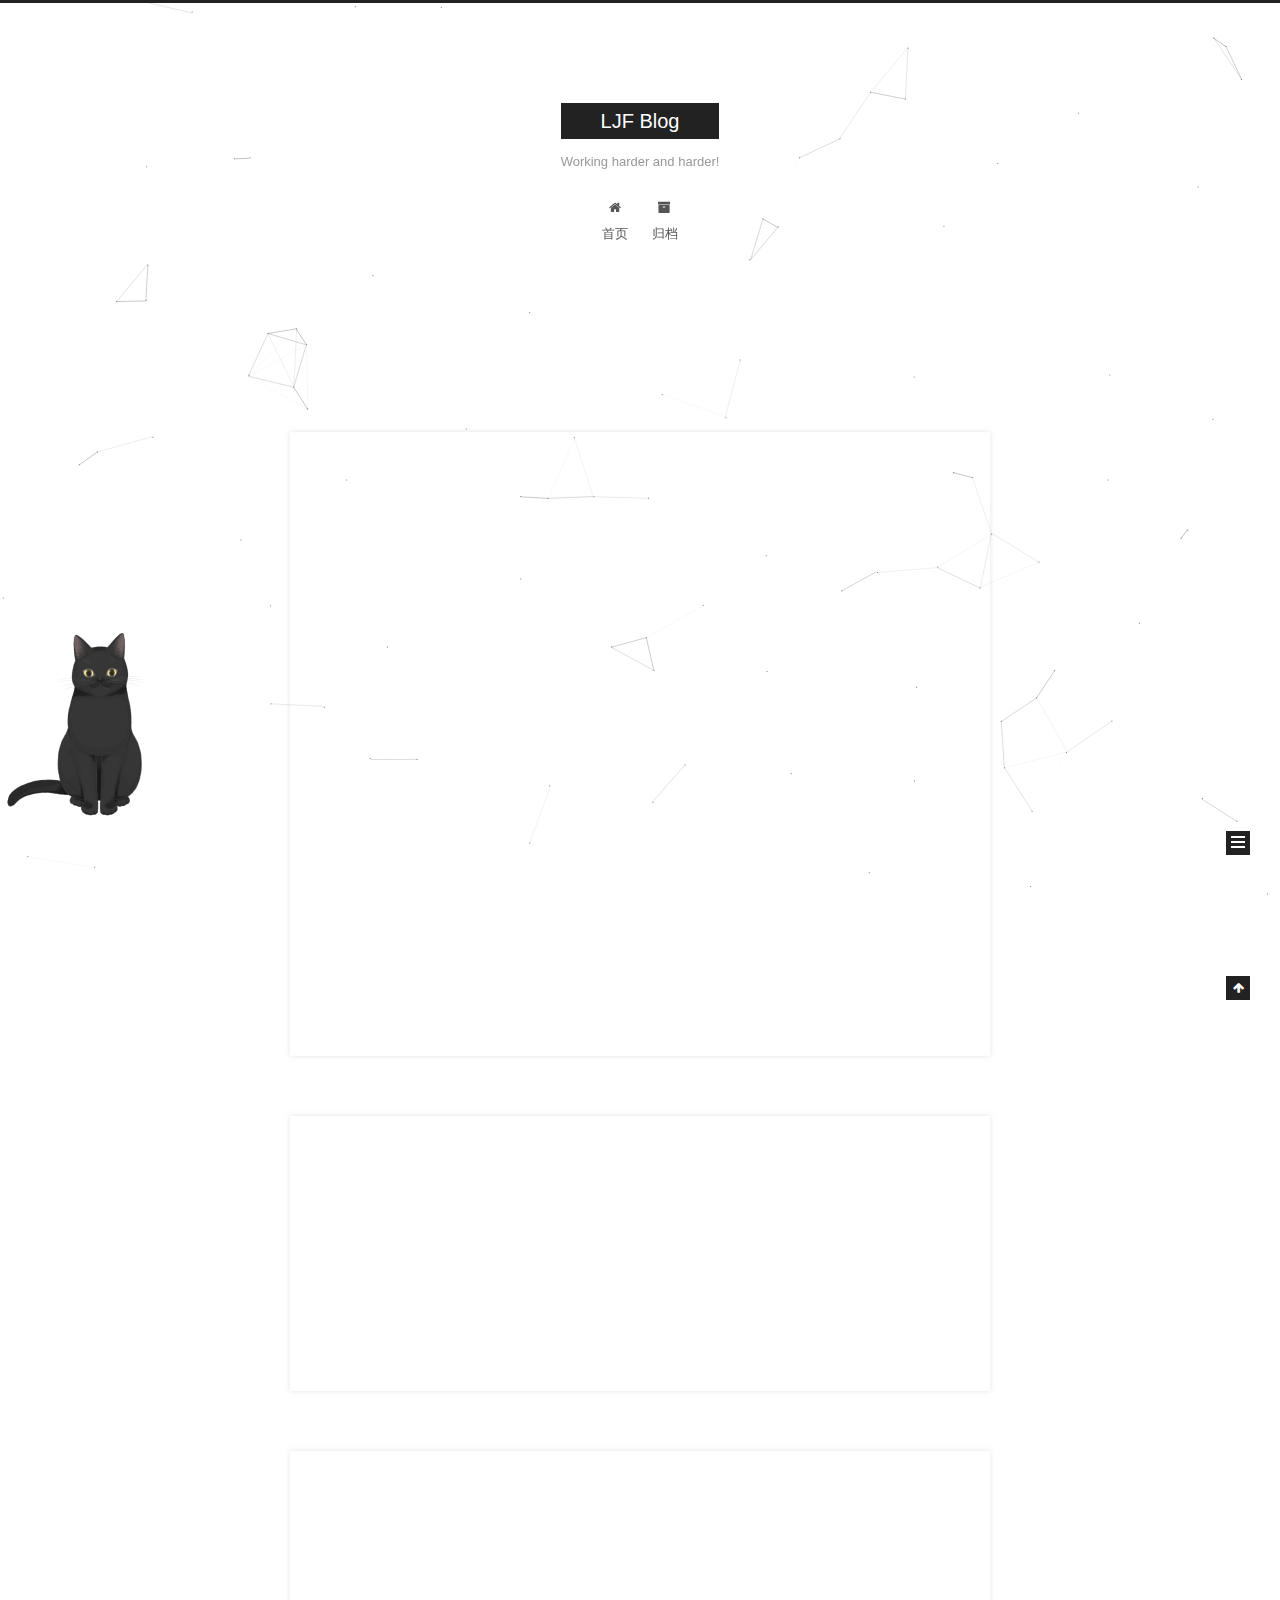
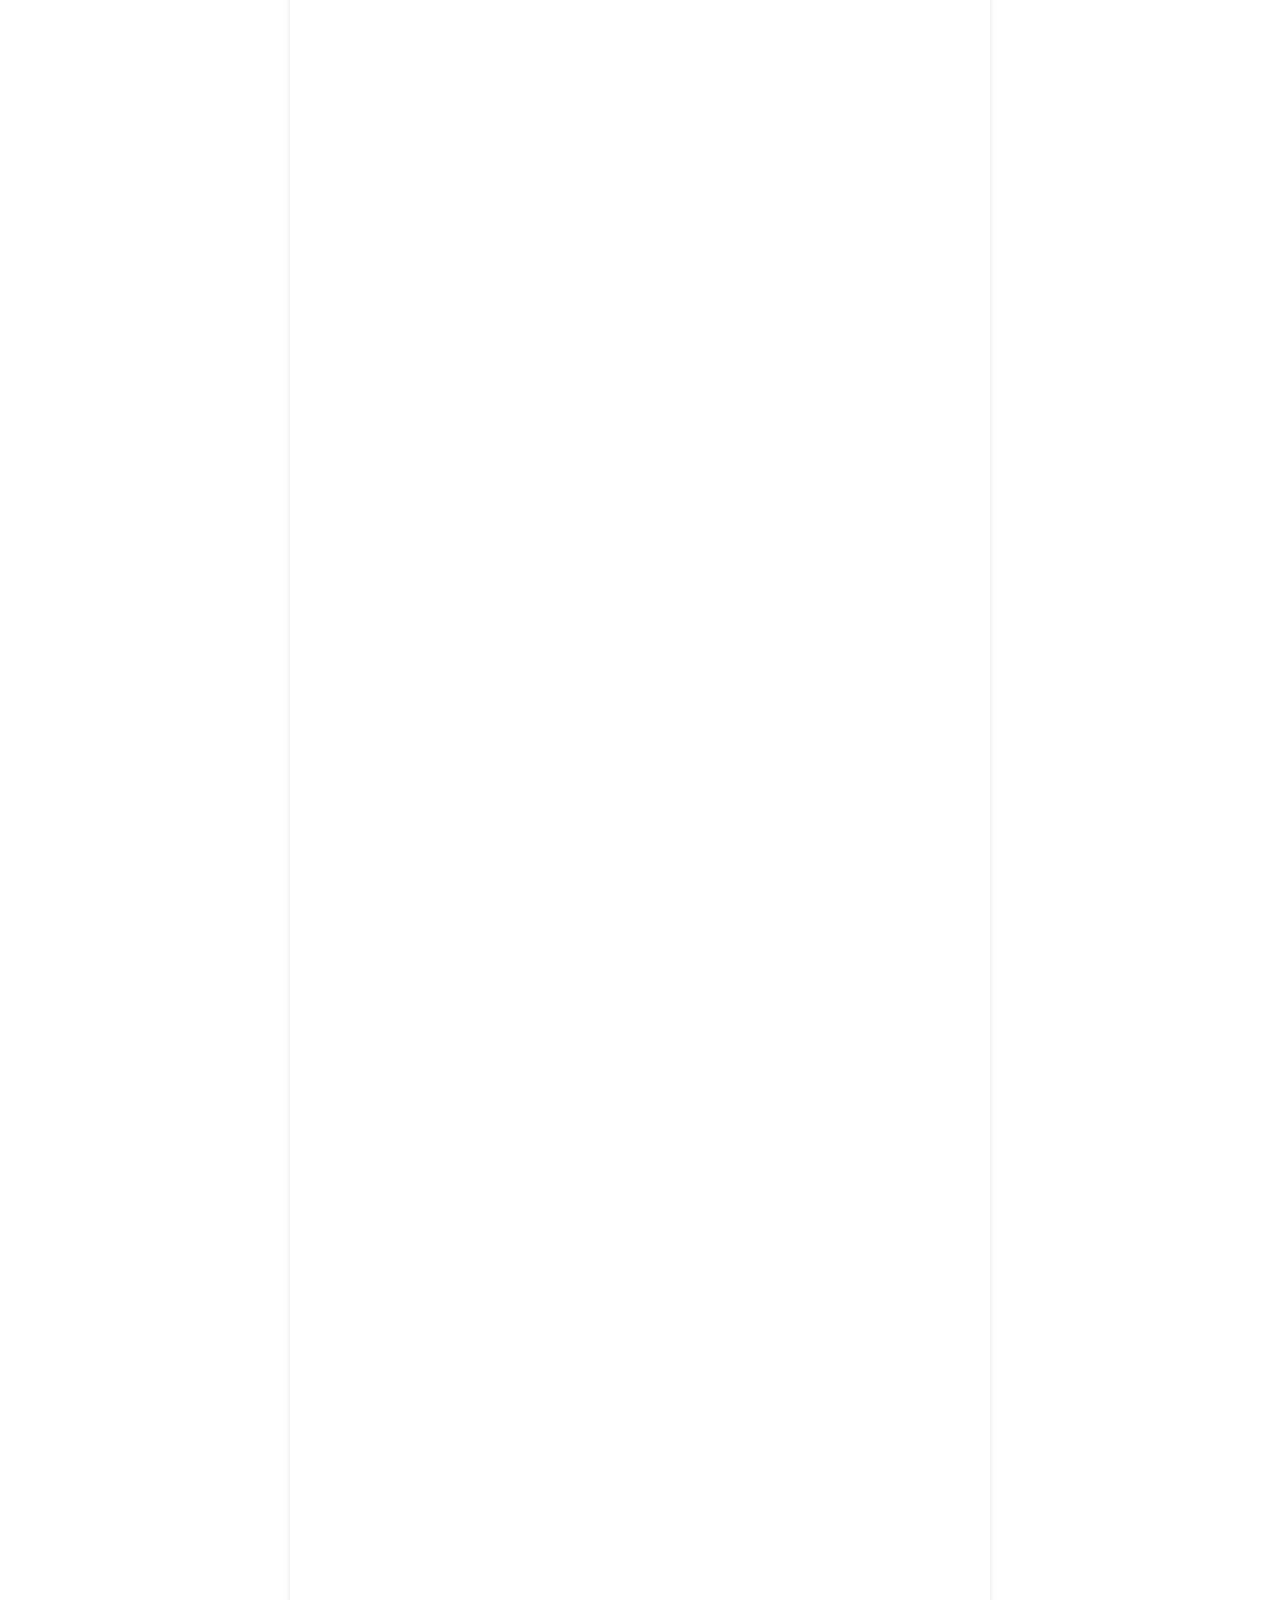
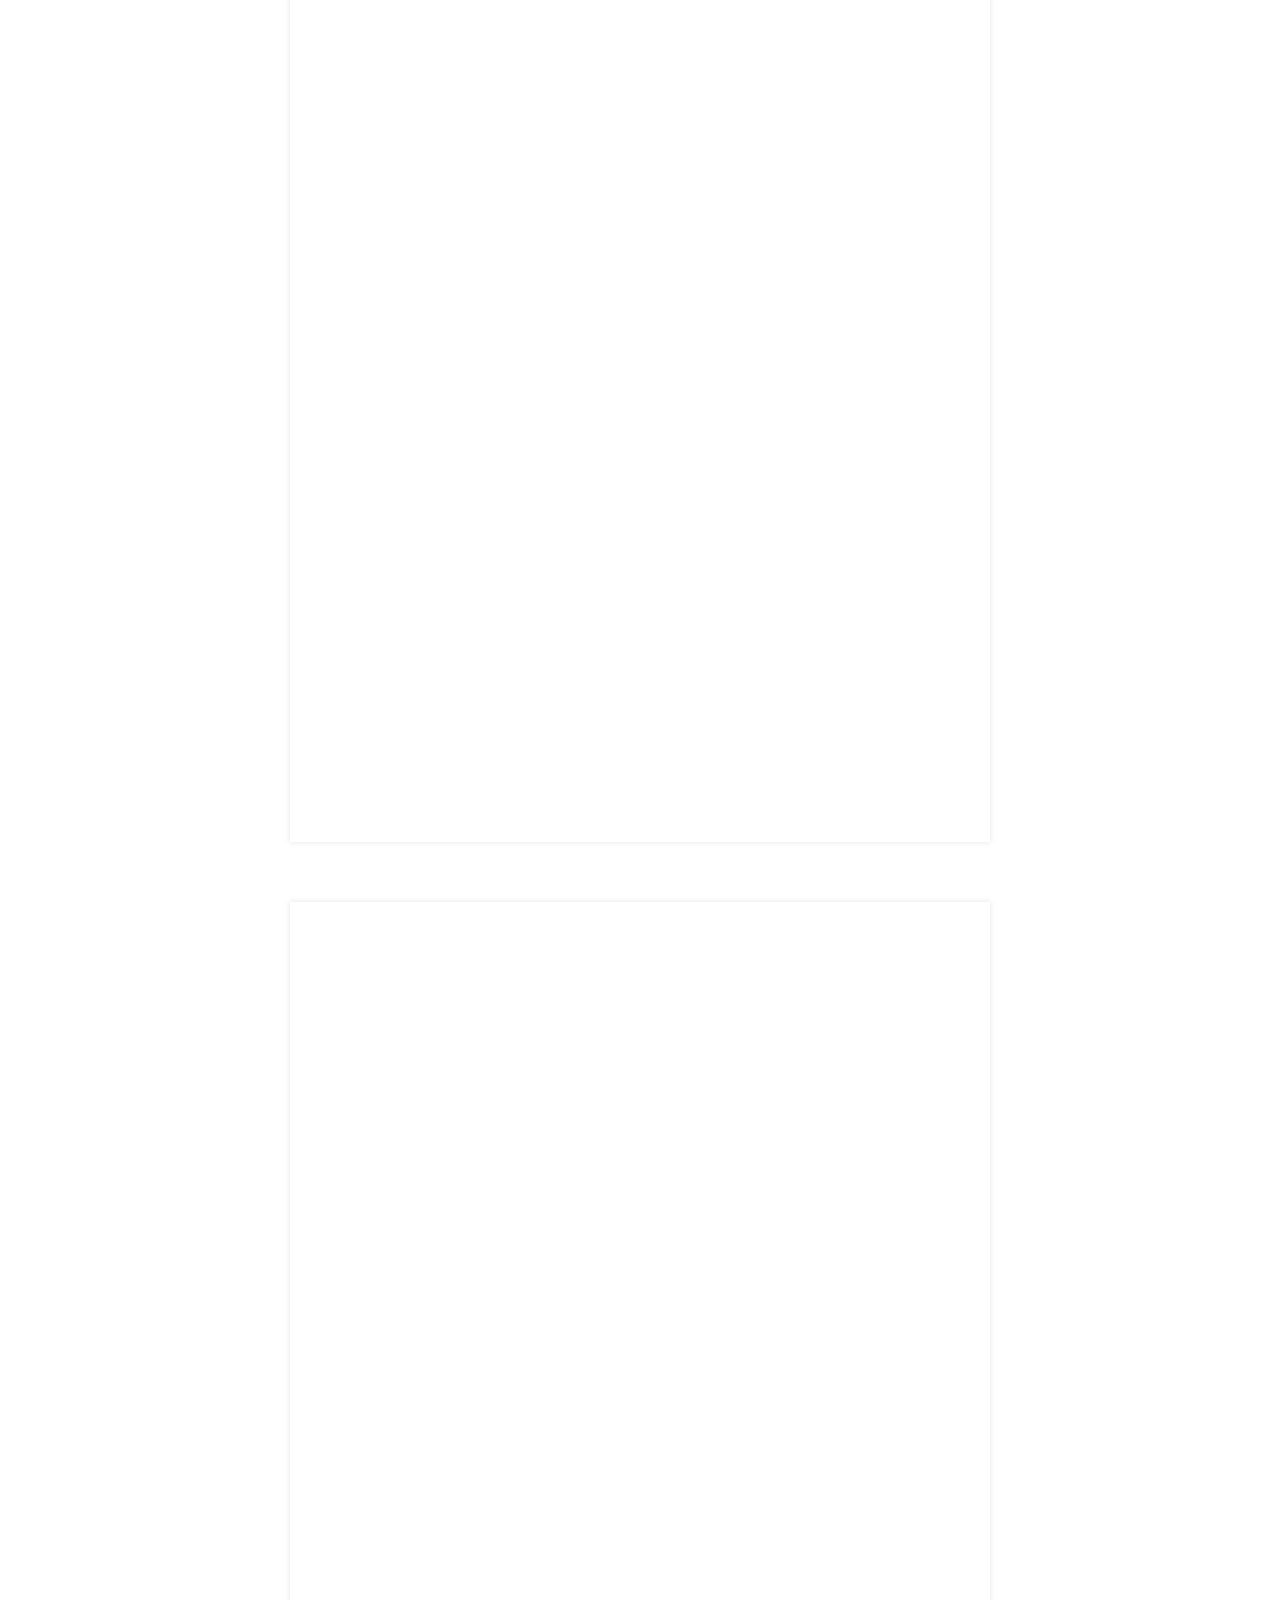
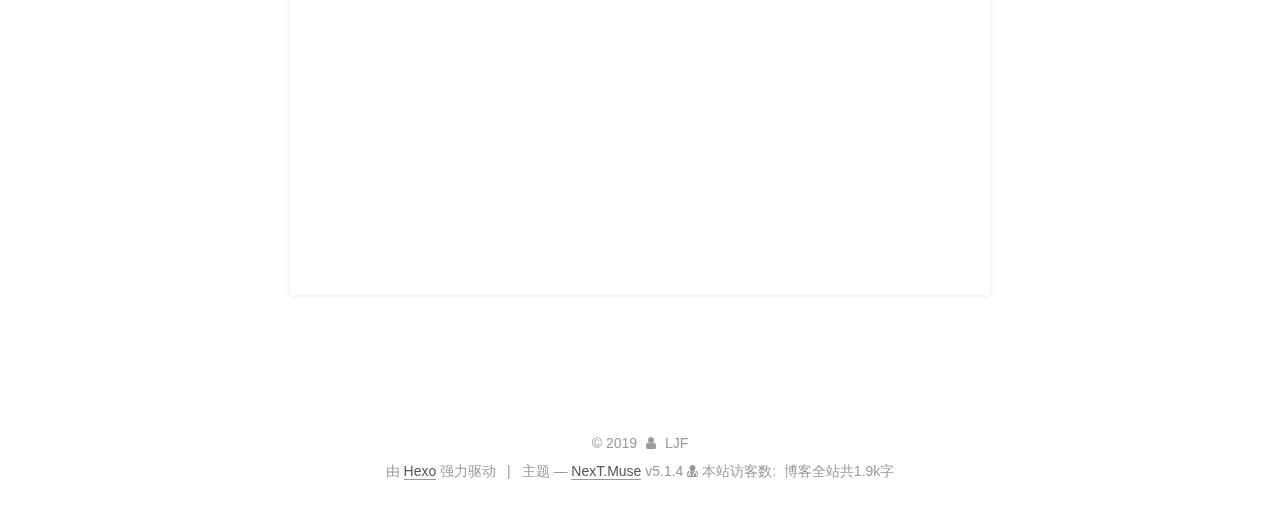
==== commit 7641e7dc: "Site updated: 2019-07-01 15:07:35" ====
--- a/index.html
+++ b/index.html
@@ -232,6 +232,161 @@
   
   
   <div class="post-block">
+    <link itemprop="mainEntityOfPage" href="http://yoursite.com/2019/07/01/solr1/">
+
+    <span hidden itemprop="author" itemscope itemtype="http://schema.org/Person">
+      <meta itemprop="name" content="LJF">
+      <meta itemprop="description" content>
+      <meta itemprop="image" content="/images/avatar.gif">
+    </span>
+
+    <span hidden itemprop="publisher" itemscope itemtype="http://schema.org/Organization">
+      <meta itemprop="name" content="LJF Blog">
+    </span>
+
+    
+      <header class="post-header">
+
+        
+        
+          <h1 class="post-title" itemprop="name headline">
+                
+                <a class="post-title-link" href="/2019/07/01/solr1/" itemprop="url">Solr7服务器搭建及遇到的问题（一）</a></h1>
+        
+
+        <div class="post-meta">
+          <span class="post-time">
+            
+              <span class="post-meta-item-icon">
+                <i class="fa fa-calendar-o"></i>
+              </span>
+              
+                <span class="post-meta-item-text">发表于</span>
+              
+              <time title="创建于" itemprop="dateCreated datePublished" datetime="2019-07-01T15:04:27+08:00">
+                2019-07-01
+              </time>
+            
+
+            
+
+            
+          </span>
+
+          
+
+          
+            
+          
+
+          
+          
+
+          
+
+          
+            <div class="post-wordcount">
+              
+                
+                <span class="post-meta-item-icon">
+                  <i class="fa fa-file-word-o"></i>
+                </span>
+                
+                  <span class="post-meta-item-text">字数统计&#58;</span>
+                
+                <span title="字数统计">
+                  891
+                </span>
+              
+
+              
+                <span class="post-meta-divider">|</span>
+              
+
+              
+                <span class="post-meta-item-icon">
+                  <i class="fa fa-clock-o"></i>
+                </span>
+                
+                  <span class="post-meta-item-text">阅读时长 &asymp;</span>
+                
+                <span title="阅读时长">
+                  4
+                </span>
+              
+            </div>
+          
+
+          
+
+        </div>
+      </header>
+    
+
+    
+    
+    
+    <div class="post-body" itemprop="articleBody">
+
+      
+      
+
+      
+        
+          <h3 id="本文的配置是solr7-7-2-tomcat8-5-27-是solr的单机版配置，也就是在-solr-7-7-2-server-solr中新建core进行配置的，不涉及solr和tomcat的配置，访问的是localhoat-8893，如果涉及tomcat配置，访问的是localhost-8080-sorl-index"><a href="#本文的配置是solr7-7-2-tomcat8-5-27-是solr的单机版配置，也就是在-solr-7-7-2-server-solr中新建core进行配置的，不涉及solr和tomcat的配置，访问的是localhoat-8893，如果涉及tomcat配置，访问的是localhost-8080-sorl-index" class="headerlink" title="本文的配置是solr7.7.2+tomcat8.5.27, 是solr的单机版配置，也就是在../solr-7.7.2/server/solr中新建core进行配置的，不涉及solr和tomcat的配置，访问的是localhoat:8893，如果涉及tomcat配置，访问的是localhost:8080/sorl/index"></a>本文的配置是solr7.7.2+tomcat8.5.27, 是solr的单机版配置，也就是在../solr-7.7.2/server/solr中新建core进行配置的，不涉及solr和tomcat的配置，访问的是localhoat:8893，如果涉及tomcat配置，访问的是localhost:8080/sorl/index</h3><h4 id="需要下载的包：ik-analyzer-solr7-7-x-jar和mysql-connector-java-5-1-40-jar，放置的位置是在solr-7-7-2下建立ext文件夹，在ext文件夹中建立两个文件夹分别是ikanalyzer和mysql，然后将对应的jar包放入对应的文件夹即可，后续需要配置文件的时候要写入这个位置"><a href="#需要下载的包：ik-analyzer-solr7-7-x-jar和mysql-connector-java-5-1-40-jar，放置的位置是在solr-7-7-2下建立ext文件夹，在ext文件夹中建立两个文件夹分别是ikanalyzer和mysql，然后将对应的jar包放入对应的文件夹即可，后续需要配置文件的时候要写入这个位置" class="headerlink" title="需要下载的包：ik-analyzer-solr7-7.x.jar和mysql-connector-java-5.1.40.jar，放置的位置是在solr-7.7.2下建立ext文件夹，在ext文件夹中建立两个文件夹分别是ikanalyzer和mysql，然后将对应的jar包放入对应的文件夹即可，后续需要配置文件的时候要写入这个位置."></a>需要下载的包：ik-analyzer-solr7-7.x.jar和mysql-connector-java-5.1.40.jar，放置的位置是在solr-7.7.2下建立ext文件夹，在ext文件夹中建立两个文件夹分别是ikanalyzer和mysql，然后将对应的jar包放入对应的文件夹即可，后续需要配置文件的时候要写入这个位置.</h4>
+          <!--noindex-->
+          <div class="post-button text-center">
+            <a class="btn" href="/2019/07/01/solr1/#more" rel="contents">
+              阅读全文 &raquo;
+            </a>
+          </div>
+          <!--/noindex-->
+        
+      
+    </div>
+    
+    
+    
+
+    
+
+    
+
+    
+
+    <footer class="post-footer">
+      
+
+      
+
+      
+
+      
+      
+        <div class="post-eof"></div>
+      
+    </footer>
+  </div>
+  
+  
+  
+  </article>
+
+
+    
+      
+
+  
+
+  
+  
+  
+
+  <article class="post post-type-normal" itemscope itemtype="http://schema.org/Article">
+  
+  
+  
+  <div class="post-block">
     <link itemprop="mainEntityOfPage" href="http://yoursite.com/2019/07/01/postName/">
 
     <span hidden itemprop="author" itemscope itemtype="http://schema.org/Person">
@@ -761,7 +916,7 @@
               
                 <a href="/archives/">
               
-                  <span class="site-state-item-count">3</span>
+                  <span class="site-state-item-count">4</span>
                   <span class="site-state-item-name">日志</span>
                 </a>
               </div>
@@ -852,7 +1007,7 @@
 
 <div class="theme-info">
   <div class="powered-by"></div>
-  <span class="post-count">博客全站共977字</span>
+  <span class="post-count">博客全站共1.9k字</span>
 </div>
 
         
--- a/css/main.css
+++ b/css/main.css
@@ -1822,7 +1822,7 @@
   width: 4px;
   height: 4px;
   border-radius: 50%;
-  background: #af321c;
+  background: #332550;
 }
 .links-of-blogroll {
   font-size: 13px;
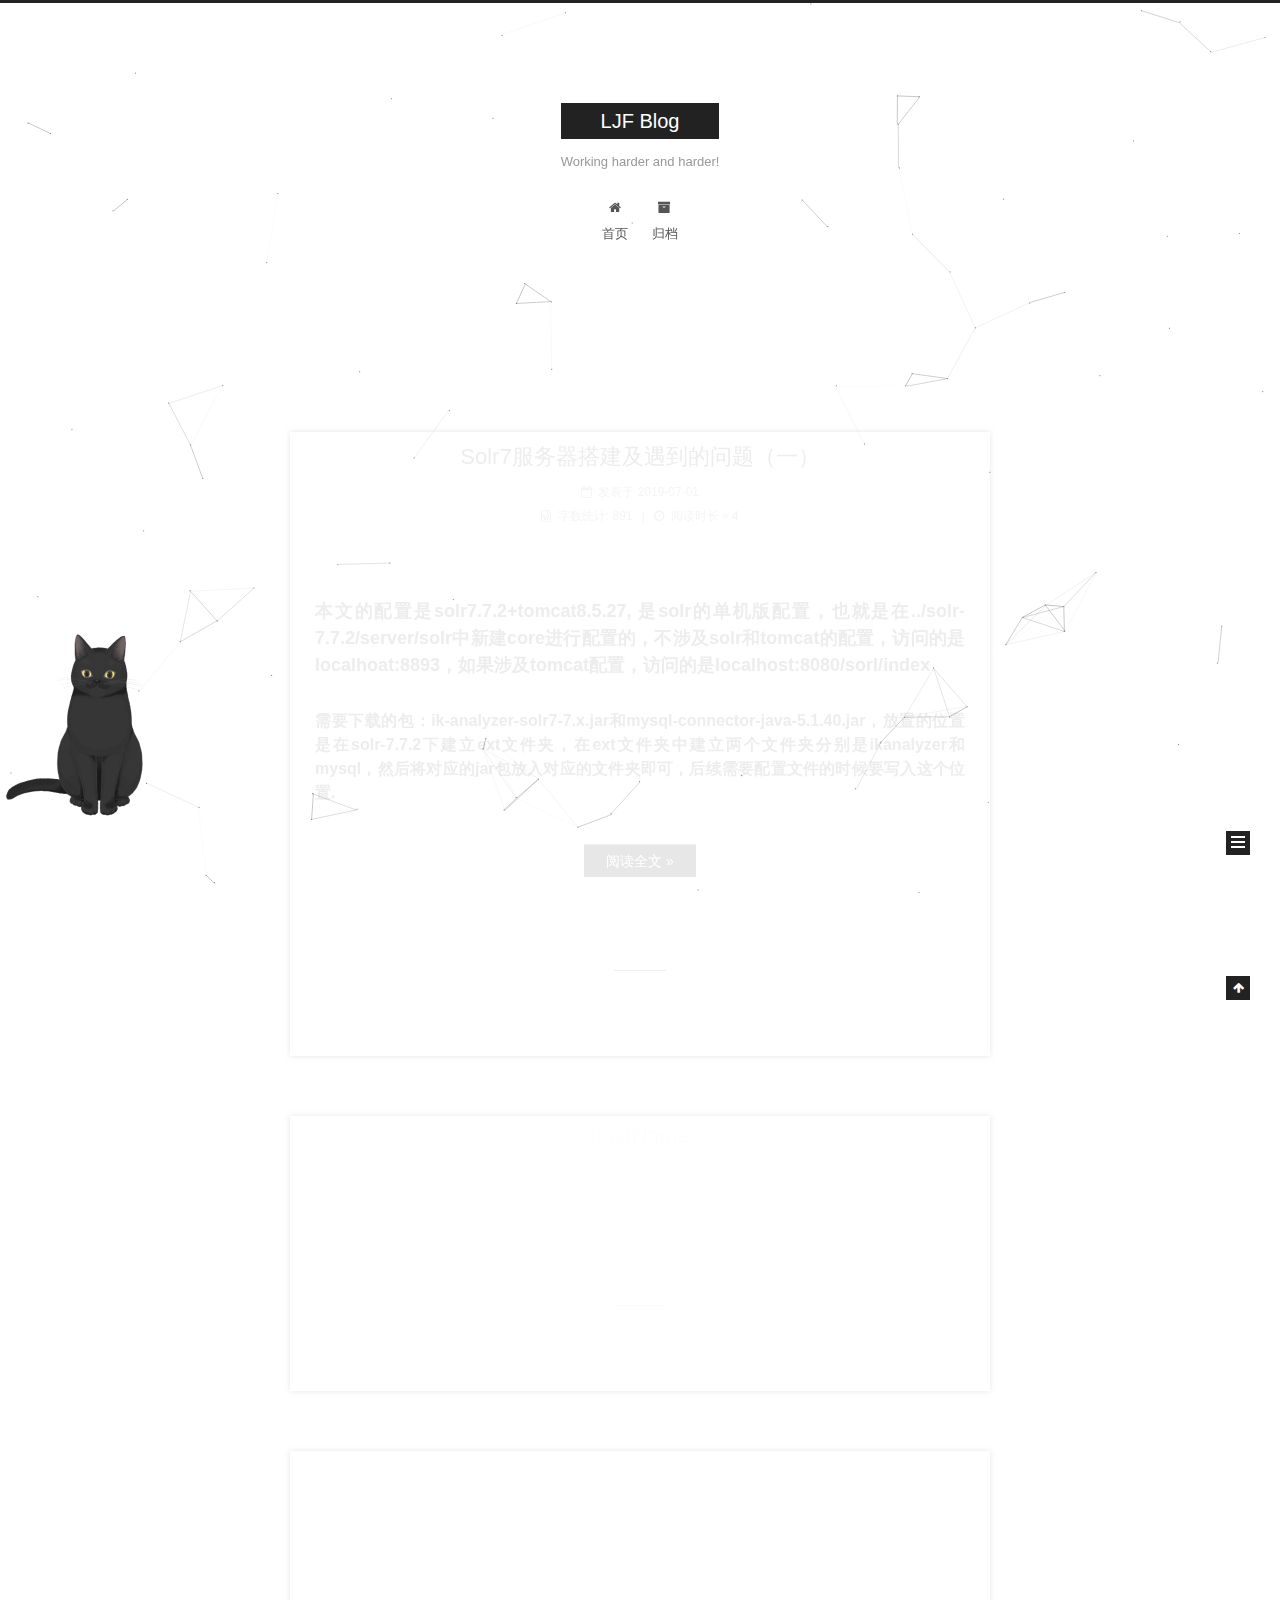
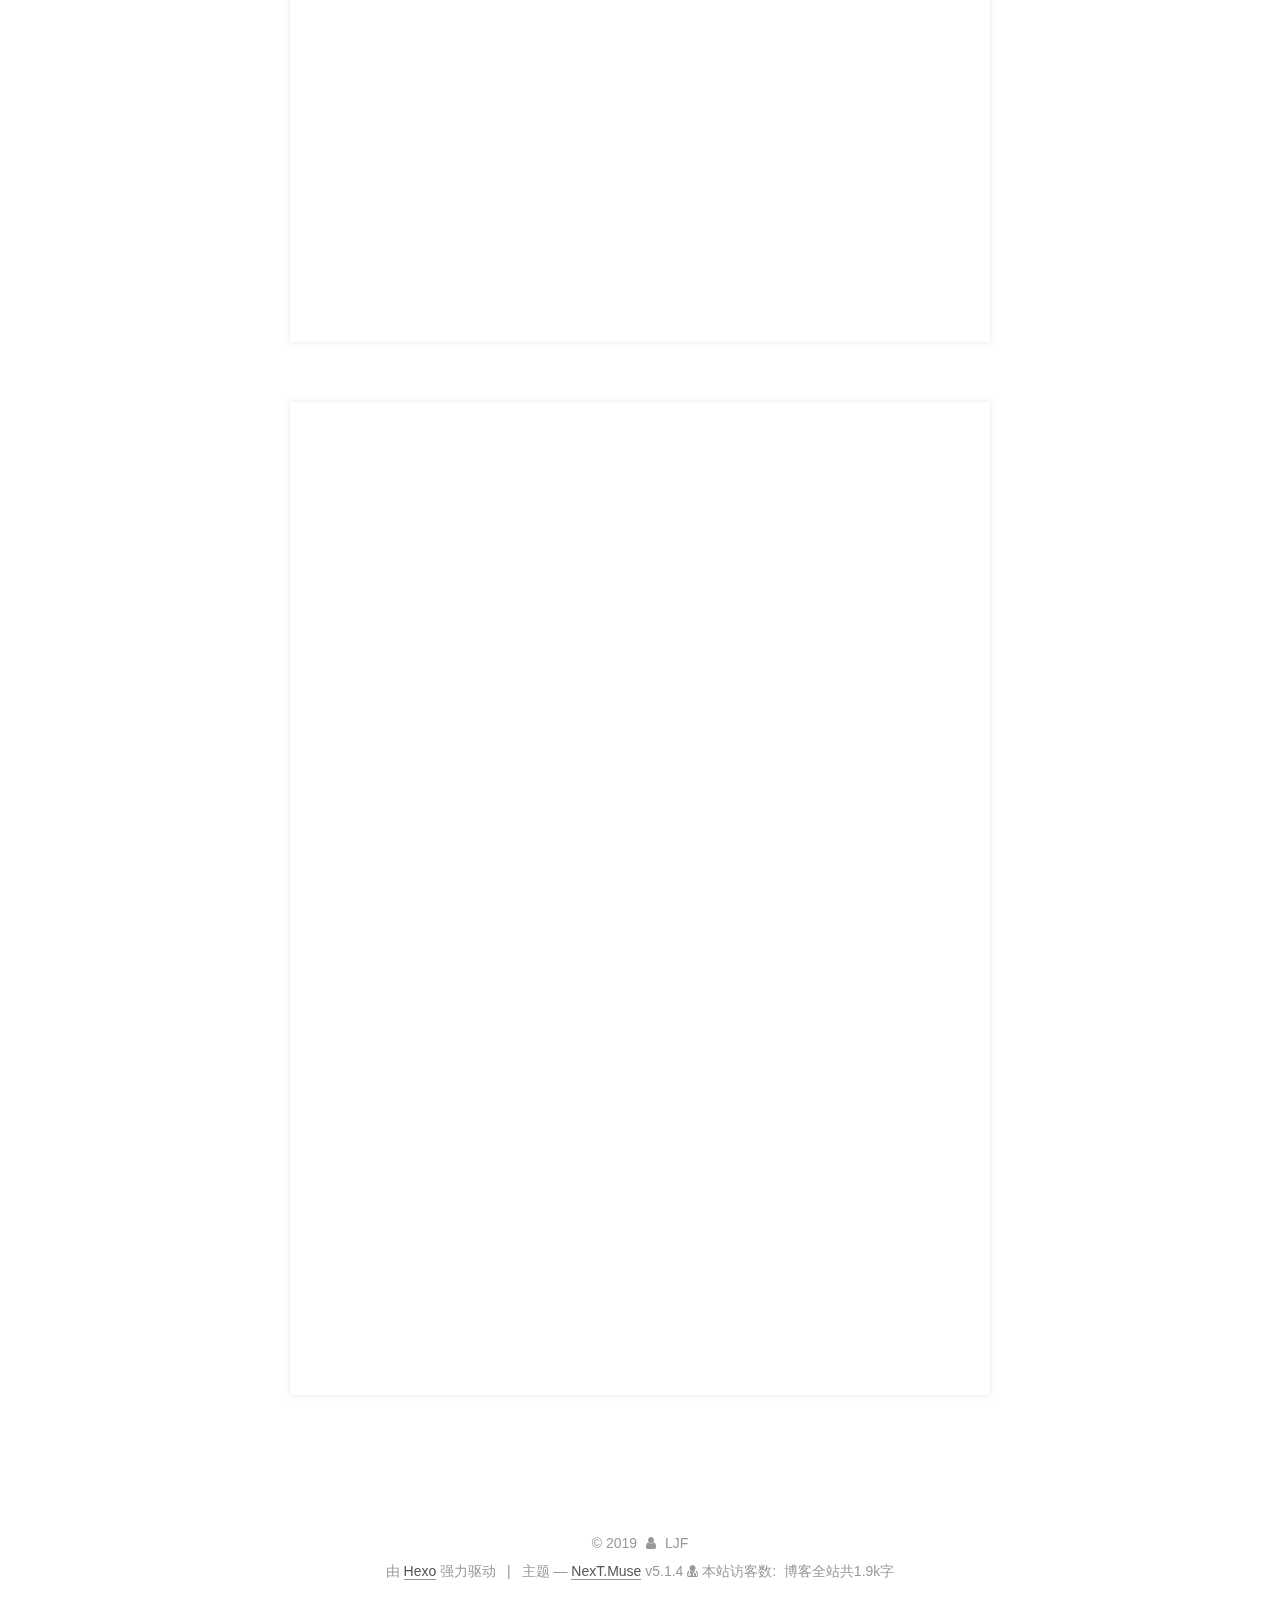
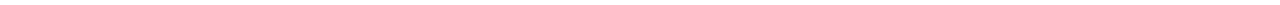
==== commit aeac658f: "Site updated: 2019-07-01 15:13:08" ====
--- a/index.html
+++ b/index.html
@@ -622,7 +622,7 @@
                   <span class="post-meta-item-text">字数统计&#58;</span>
                 
                 <span title="字数统计">
-                  904
+                  891
                 </span>
               
 
@@ -660,20 +660,14 @@
 
       
         
-          
-            <h1 id="Solr7服务器搭建及遇到的问题（一）"><a href="#Solr7服务器搭建及遇到的问题（一）" class="headerlink" title="Solr7服务器搭建及遇到的问题（一）"></a>Solr7服务器搭建及遇到的问题（一）</h1><h3 id="本文的配置是solr7-7-2-tomcat8-5-27-是solr的单机版配置，也就是在-solr-7-7-2-server-solr中新建core进行配置的，不涉及solr和tomcat的配置，访问的是localhoat-8893，如果涉及tomcat配置，访问的是localhost-8080-sorl-index"><a href="#本文的配置是solr7-7-2-tomcat8-5-27-是solr的单机版配置，也就是在-solr-7-7-2-server-solr中新建core进行配置的，不涉及solr和tomcat的配置，访问的是localhoat-8893，如果涉及tomcat配置，访问的是localhost-8080-sorl-index" class="headerlink" title="本文的配置是solr7.7.2+tomcat8.5.27, 是solr的单机版配置，也就是在../solr-7.7.2/server/solr中新建core进行配置的，不涉及solr和tomcat的配置，访问的是localhoat:8893，如果涉及tomcat配置，访问的是localhost:8080/sorl/index"></a>本文的配置是solr7.7.2+tomcat8.5.27, 是solr的单机版配置，也就是在../solr-7.7.2/server/solr中新建core进行配置的，不涉及solr和tomcat的配置，访问的是localhoat:8893，如果涉及tomcat配置，访问的是localhost:8080/sorl/index</h3><h4 id="需要下载的包：ik-analyzer-solr7-7-x-jar和mysql-connector-java-5-1-40-jar，放置的位置是在solr-7-7-2下建立ext文件夹，在ext文件夹中建立两个文件夹分别是ikanalyzer和mysql，然后将对应的jar包放入对应的文件夹即可，后续需要配置文件的时候要写入这个位置"><a href="#需要下载的包：ik-analyzer-solr7-7-x-jar和mysql-connector-java-5-1-40-jar，放置的位置是在solr-7-7-2下建立ext文件夹，在ext文件夹中建立两个文件夹分别是ikanalyzer和mysql，然后将对应的jar包放入对应的文件夹即可，后续需要配置文件的时候要写入这个位置" class="headerlink" title="需要下载的包：ik-analyzer-solr7-7.x.jar和mysql-connector-java-5.1.40.jar，放置的位置是在solr-7.7.2下建立ext文件夹，在ext文件夹中建立两个文件夹分别是ikanalyzer和mysql，然后将对应的jar包放入对应的文件夹即可，后续需要配置文件的时候要写入这个位置"></a>需要下载的包：ik-analyzer-solr7-7.x.jar和mysql-connector-java-5.1.40.jar，放置的位置是在solr-7.7.2下建立ext文件夹，在ext文件夹中建立两个文件夹分别是ikanalyzer和mysql，然后将对应的jar包放入对应的文件夹即可，后续需要配置文件的时候要写入这个位置</h4><h4 id="以下是配置步骤"><a href="#以下是配置步骤" class="headerlink" title="以下是配置步骤"></a>以下是配置步骤</h4><h4 id="1）下载solr7-7-2-解压，后台运行cmd，将目录切换到solr的解压目录的bin中，输入命令行solr-start，访问localhoat-8893（8893是默认端口）则成功启动-如下图所示"><a href="#1）下载solr7-7-2-解压，后台运行cmd，将目录切换到solr的解压目录的bin中，输入命令行solr-start，访问localhoat-8893（8893是默认端口）则成功启动-如下图所示" class="headerlink" title="1）下载solr7.7.2,解压，后台运行cmd，将目录切换到solr的解压目录的bin中，输入命令行solr start，访问localhoat:8893（8893是默认端口）则成功启动,如下图所示"></a>1）下载solr7.7.2,解压，后台运行cmd，将目录切换到solr的解压目录的bin中，输入命令行solr start，访问localhoat:8893（8893是默认端口）则成功启动,如下图所示</h4><h4 id><a href="#" class="headerlink" title></a><img src="TIM%E6%88%AA%E5%9B%BE20190701134745.jpg" alt="TIM截图20190701134745"></h4><p><img src="TIM%E6%88%AA%E5%9B%BE20190701135540.jpg" alt="TIM截图20190701135540"></p>
-<h4 id="2）在后台输入solr-create-collection-c-XXX（项目名字）就可以创建一个core，项目保存的地方在-sorl-7-7-2-server-solr-xxx中，后续的所有的配置文件都是在这个目录下寻找并且修改"><a href="#2）在后台输入solr-create-collection-c-XXX（项目名字）就可以创建一个core，项目保存的地方在-sorl-7-7-2-server-solr-xxx中，后续的所有的配置文件都是在这个目录下寻找并且修改" class="headerlink" title="2）在后台输入solr create_collection -c XXX（项目名字）就可以创建一个core，项目保存的地方在../sorl-7.7.2/server/solr/xxx中，后续的所有的配置文件都是在这个目录下寻找并且修改"></a>2）在后台输入solr create_collection -c XXX（项目名字）就可以创建一个core，项目保存的地方在../sorl-7.7.2/server/solr/xxx中，后续的所有的配置文件都是在这个目录下寻找并且修改</h4><h4 id="3）接下来的操作就是给solr添加ik分词器和数据库导入的功能，"><a href="#3）接下来的操作就是给solr添加ik分词器和数据库导入的功能，" class="headerlink" title="3）接下来的操作就是给solr添加ik分词器和数据库导入的功能，"></a>3）接下来的操作就是给solr添加ik分词器和数据库导入的功能，</h4><h4 id="修改-sorl-7-7-2-server-solr-xxx-conf下的managed-schema"><a href="#修改-sorl-7-7-2-server-solr-xxx-conf下的managed-schema" class="headerlink" title="修改../sorl-7.7.2/server/solr/xxx/conf下的managed-schema:"></a>修改../sorl-7.7.2/server/solr/xxx/conf下的managed-schema:</h4><h4 id="找到filed-name-quot-text-type-quot-text-general-quot-在后面添加，"><a href="#找到filed-name-quot-text-type-quot-text-general-quot-在后面添加，" class="headerlink" title="找到filed name=&quot;_text_ type = &quot;text_general&quot;在后面添加，"></a>找到<code>filed name=&quot;_text_ type = &quot;text_general&quot;</code>在后面添加，</h4><figure class="highlight plain"><table><tr><td class="gutter"><pre><span class="line">1</span><br><span class="line">2</span><br></pre></td><td class="code"><pre><span class="line">&lt;field name=&quot;question_title&quot; type=&quot;text_ik&quot; indexed=&quot;true&quot; stored=&quot;true&quot; multiValued=&quot;true&quot;/&gt;</span><br><span class="line">&lt;field name=&quot;question_content&quot; type=&quot;text_ik&quot; indexed=&quot;true&quot; stored=&quot;true&quot; multiValued=&quot;true&quot;/&gt;</span><br></pre></td></tr></table></figure>
-
-<h4 id="这里的“text-ik”是后面要添加的ik分词器的type，可以修改，前后需保持一致。"><a href="#这里的“text-ik”是后面要添加的ik分词器的type，可以修改，前后需保持一致。" class="headerlink" title="这里的“text_ik”是后面要添加的ik分词器的type，可以修改，前后需保持一致。"></a>这里的“text_ik”是后面要添加的ik分词器的type，可以修改，前后需保持一致。</h4><h4 id="找到-lt-fieldType-name-quot-text-general-quot-class-quot-solr-TextField-quot-在前面添加"><a href="#找到-lt-fieldType-name-quot-text-general-quot-class-quot-solr-TextField-quot-在前面添加" class="headerlink" title="找到&lt;fieldType name=&quot;text_general&quot; class=&quot;solr.TextField&quot;在前面添加"></a>找到<code>&lt;fieldType name=&quot;text_general&quot; class=&quot;solr.TextField&quot;</code>在前面添加</h4><figure class="highlight plain"><table><tr><td class="gutter"><pre><span class="line">1</span><br><span class="line">2</span><br><span class="line">3</span><br><span class="line">4</span><br><span class="line">5</span><br><span class="line">6</span><br><span class="line">7</span><br><span class="line">8</span><br><span class="line">9</span><br><span class="line">10</span><br></pre></td><td class="code"><pre><span class="line">&lt;fieldType name=&quot;text_ik&quot; class=&quot;solr.TextField&quot;&gt;</span><br><span class="line">	  &lt;analyzer type=&quot;index&quot;&gt;</span><br><span class="line">        &lt;tokenizer class=&quot;org.wltea.analyzer.lucene.IKTokenizerFactory&quot; useSmart=&quot;false&quot; conf=&quot;ik.conf&quot;/&gt;</span><br><span class="line">        &lt;filter class=&quot;solr.LowerCaseFilterFactory&quot;/&gt;</span><br><span class="line">	  &lt;/analyzer&gt;</span><br><span class="line">	  &lt;analyzer type=&quot;query&quot;&gt;</span><br><span class="line">        &lt;tokenizer class=&quot;org.wltea.analyzer.lucene.IKTokenizerFactory&quot; useSmart=&quot;true&quot; conf=&quot;ik.conf&quot;/&gt;</span><br><span class="line">        &lt;filter class=&quot;solr.LowerCaseFilterFactory&quot;/&gt;</span><br><span class="line">	  &lt;/analyzer&gt;</span><br><span class="line">	&lt;/fieldType&gt;</span><br></pre></td></tr></table></figure>
-
-<h4 id="修改-sorl-7-7-2-server-solr-xxx-conf下的solrconfig-xml"><a href="#修改-sorl-7-7-2-server-solr-xxx-conf下的solrconfig-xml" class="headerlink" title="修改../sorl-7.7.2/server/solr/xxx/conf下的solrconfig.xml:"></a>修改../sorl-7.7.2/server/solr/xxx/conf下的solrconfig.xml:</h4><h4 id="找到-lt-lib-dir-quot-solr-install部分代码块，在后面添加"><a href="#找到-lt-lib-dir-quot-solr-install部分代码块，在后面添加" class="headerlink" title="找到&lt;lib dir=&quot;${solr.install部分代码块，在后面添加"></a>找到<code>&lt;lib dir=&quot;${solr.install</code>部分代码块，在后面添加</h4><figure class="highlight plain"><table><tr><td class="gutter"><pre><span class="line">1</span><br><span class="line">2</span><br><span class="line">3</span><br></pre></td><td class="code"><pre><span class="line">&lt;lib dir=&quot;$&#123;solr.install.dir:../../../..&#125;/ext/ikanalyzer&quot; regex=&quot;.*\.jar&quot; /&gt;</span><br><span class="line">  &lt;lib dir=&quot;$&#123;solr.install.dir:../../../..&#125;/ext/mysql&quot; regex=&quot;.*\.jar&quot; /&gt;</span><br><span class="line">  &lt;lib dir=&quot;$&#123;solr.install.dir:../../../..&#125;/dist/&quot; regex=&quot;solr-dataimporthandler-\d.*\.jar&quot; /&gt;</span><br></pre></td></tr></table></figure>
-
-<h4 id="这里就是导入jar包的操作，不仅有要求下载的包，还有solr中自带的导入数据的包"><a href="#这里就是导入jar包的操作，不仅有要求下载的包，还有solr中自带的导入数据的包" class="headerlink" title="这里就是导入jar包的操作，不仅有要求下载的包，还有solr中自带的导入数据的包"></a>这里就是导入jar包的操作，不仅有要求下载的包，还有solr中自带的导入数据的包</h4><h4 id="找到-lt-requestHandler-name-quot-select-quot-在前面加入从数据库导入需要的代码"><a href="#找到-lt-requestHandler-name-quot-select-quot-在前面加入从数据库导入需要的代码" class="headerlink" title="找到&lt;requestHandler name=&quot;/select&quot;在前面加入从数据库导入需要的代码"></a>找到<code>&lt;requestHandler name=&quot;/select&quot;</code>在前面加入从数据库导入需要的代码</h4><figure class="highlight plain"><table><tr><td class="gutter"><pre><span class="line">1</span><br><span class="line">2</span><br><span class="line">3</span><br><span class="line">4</span><br><span class="line">5</span><br></pre></td><td class="code"><pre><span class="line">&lt;requestHandler name=&quot;/dataimport&quot; class=&quot;org.apache.solr.handler.dataimport.DataImportHandler&quot;&gt;</span><br><span class="line">　　   &lt;lst name=&quot;defaults&quot;&gt;</span><br><span class="line">　　      &lt;str name=&quot;config&quot;&gt;data-config.xml&lt;/str&gt;</span><br><span class="line">　　   &lt;/lst&gt;</span><br><span class="line">　&lt;/requestHandler&gt;</span><br></pre></td></tr></table></figure>
-
-<h4 id="在-sorl-7-7-2-server-solr-xxx-conf新建data-config-xml文件，配置需要连接的数据库信息，写入代码"><a href="#在-sorl-7-7-2-server-solr-xxx-conf新建data-config-xml文件，配置需要连接的数据库信息，写入代码" class="headerlink" title="在../sorl-7.7.2/server/solr/xxx/conf新建data-config.xml文件，配置需要连接的数据库信息，写入代码"></a>在../sorl-7.7.2/server/solr/xxx/conf新建data-config.xml文件，配置需要连接的数据库信息，写入代码</h4><figure class="highlight plain"><table><tr><td class="gutter"><pre><span class="line">1</span><br><span class="line">2</span><br><span class="line">3</span><br><span class="line">4</span><br><span class="line">5</span><br><span class="line">6</span><br><span class="line">7</span><br><span class="line">8</span><br><span class="line">9</span><br><span class="line">10</span><br><span class="line">11</span><br><span class="line">12</span><br><span class="line">13</span><br><span class="line">14</span><br><span class="line">15</span><br></pre></td><td class="code"><pre><span class="line">&lt;?xml version=&quot;1.0&quot; encoding=&quot;UTF-8&quot;?&gt; </span><br><span class="line">&lt;dataConfig&gt;</span><br><span class="line">    &lt;dataSource name=&quot;source1&quot; type=&quot;JdbcDataSource&quot;</span><br><span class="line">              driver=&quot;com.mysql.jdbc.Driver&quot;</span><br><span class="line">              url=&quot;jdbc:mysql://localhost/wenda&quot;</span><br><span class="line">              user=&quot;root&quot;</span><br><span class="line">              password=&quot;root&quot; /&gt;</span><br><span class="line">    &lt;document&gt;</span><br><span class="line">        &lt;entity name=&quot;question&quot; </span><br><span class="line">			query=&quot;select id,title,content from question&quot;&gt;</span><br><span class="line">			&lt;field column=&quot;title&quot; name=&quot;question_title&quot;/&gt;</span><br><span class="line">			&lt;field column=&quot;content&quot; name=&quot;question_content&quot;/&gt;</span><br><span class="line">		&lt;/entity&gt;</span><br><span class="line">    &lt;/document&gt;</span><br><span class="line">&lt;/dataConfig&gt;</span><br></pre></td></tr></table></figure>
-
-<h4 id="dataSource部分填入自己数据库信息，后面document部分写入想查询的字段，filed的name需要与managed-schema中filed的name对应。"><a href="#dataSource部分填入自己数据库信息，后面document部分写入想查询的字段，filed的name需要与managed-schema中filed的name对应。" class="headerlink" title="dataSource部分填入自己数据库信息，后面document部分写入想查询的字段，filed的name需要与managed-schema中filed的name对应。"></a>dataSource部分填入自己数据库信息，后面document部分写入想查询的字段，filed的name需要与managed-schema中filed的name对应。</h4><h4 id="以上就是各种配置问题，查询和遇到的问题键下一篇，谢谢！"><a href="#以上就是各种配置问题，查询和遇到的问题键下一篇，谢谢！" class="headerlink" title="以上就是各种配置问题，查询和遇到的问题键下一篇，谢谢！"></a>以上就是各种配置问题，查询和遇到的问题键下一篇，谢谢！</h4>
-          
+          本文的配置是solr7.7.2+tomcat8.5.27, 是solr的单机版配置，也就是在../solr-7.7.2/server/solr中新建core进行配置的，不涉及solr和tomcat的配置，访问的是localhoat:8893，如果涉及tomcat配置，访问的是localhost:8080/sorl/index
+          <!--noindex-->
+          <div class="post-button text-center">
+            <a class="btn" href="/2019/07/01/Solr7服务器搭建遇到的问题/">
+              阅读全文 &raquo;
+            </a>
+          </div>
+          <!--/noindex-->
         
       
     </div>
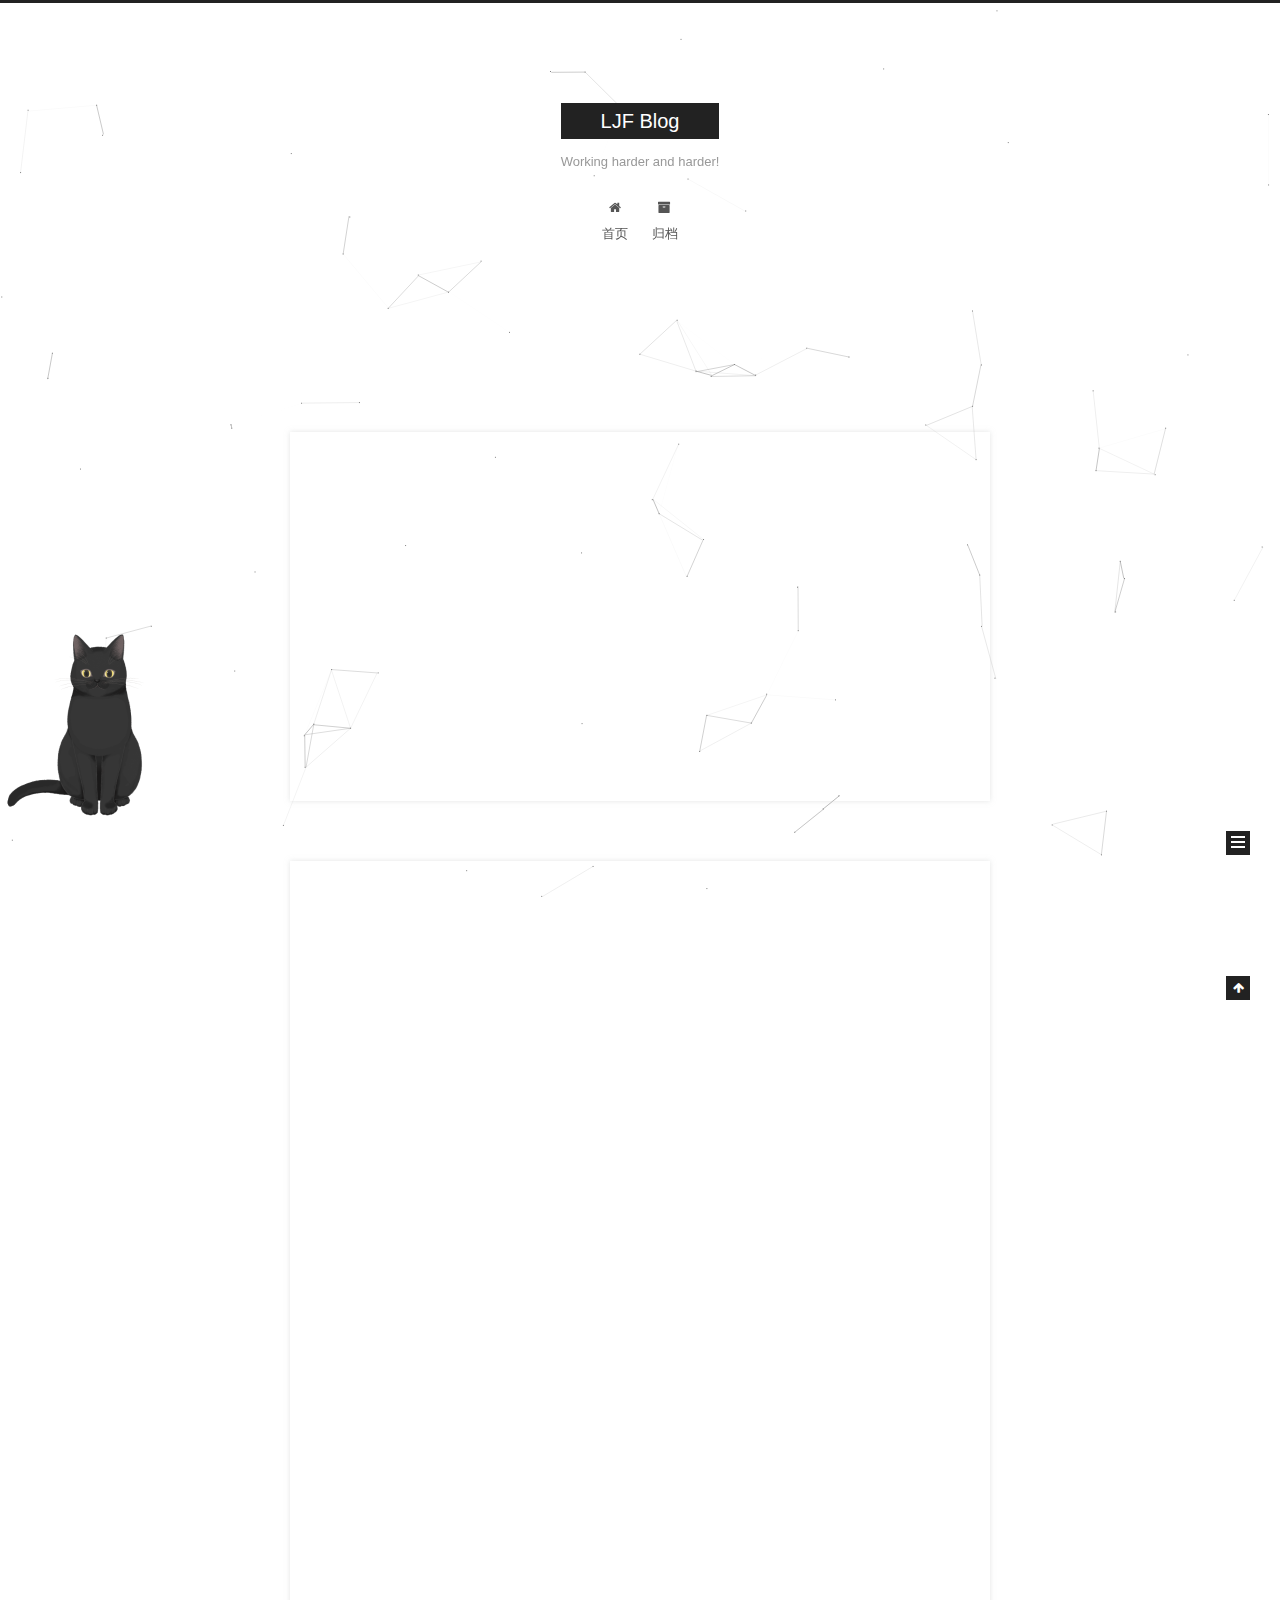
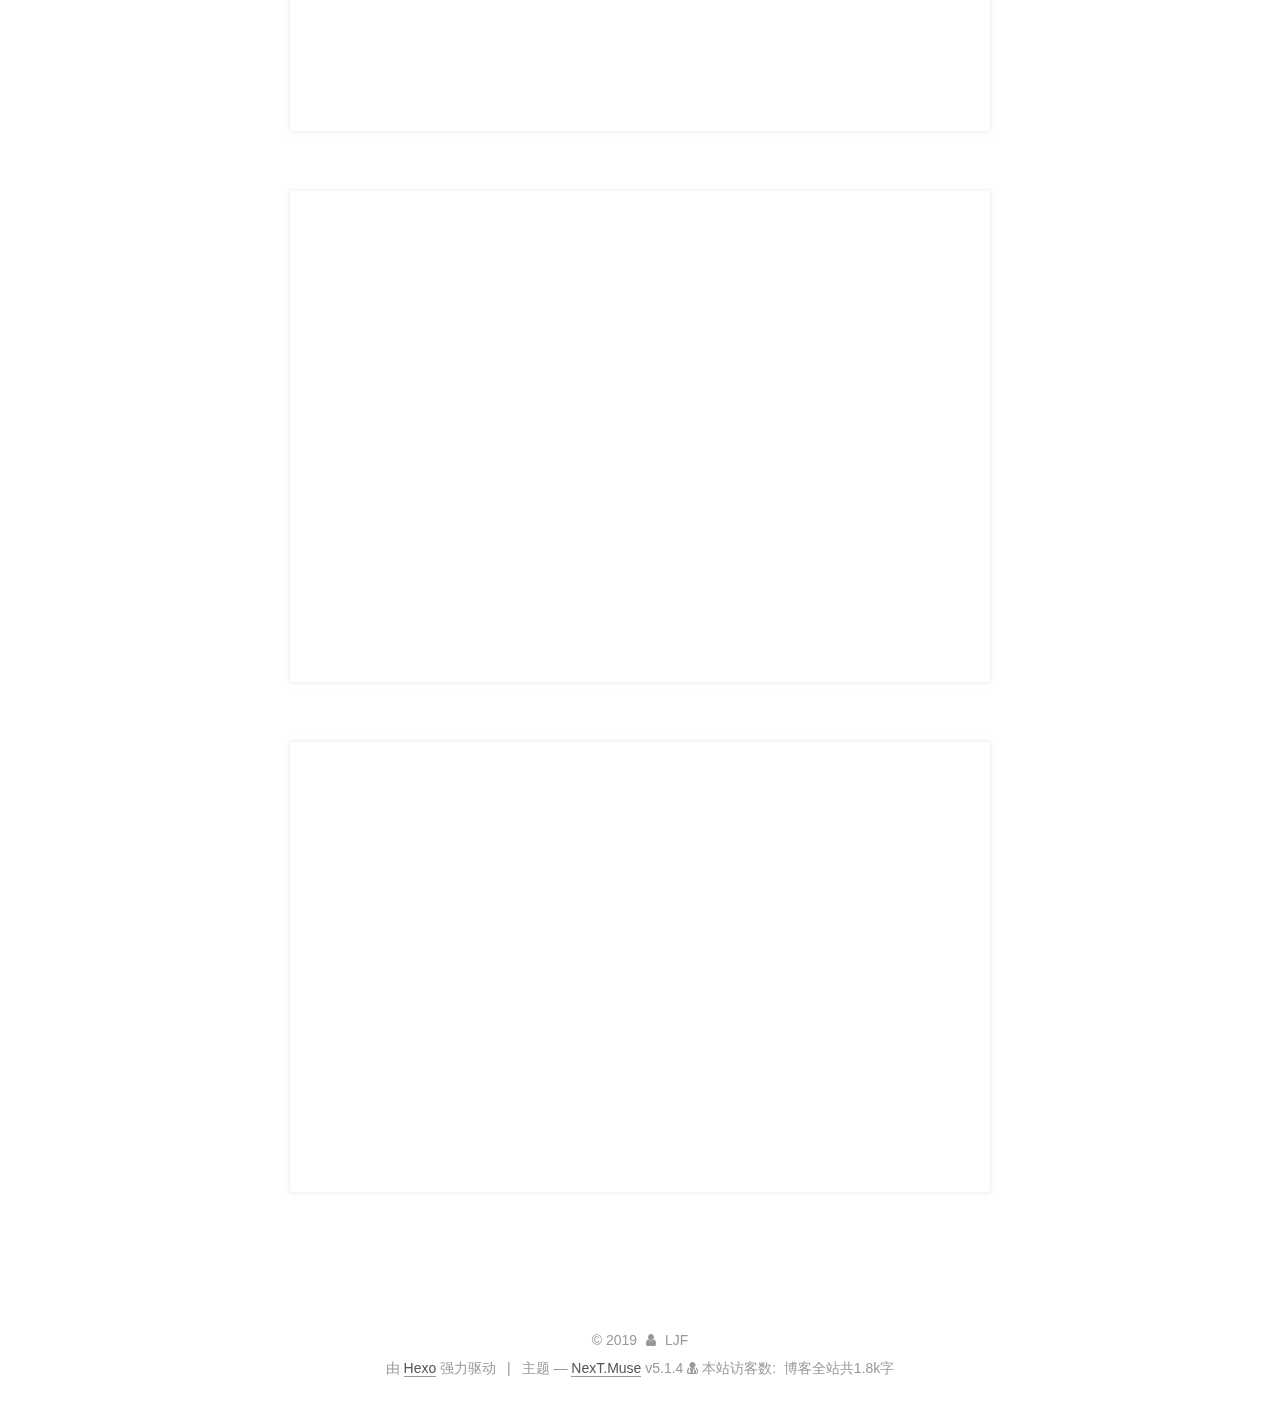
==== commit b2f8d538: "Site updated: 2019-07-01 17:13:07" ====
--- a/index.html
+++ b/index.html
@@ -251,7 +251,7 @@
         
           <h1 class="post-title" itemprop="name headline">
                 
-                <a class="post-title-link" href="/2019/07/01/solr1/" itemprop="url">Solr7服务器搭建及遇到的问题（一）</a></h1>
+                <a class="post-title-link" href="/2019/07/01/solr1/" itemprop="url">Solr7在SpringBoot中的配置</a></h1>
         
 
         <div class="post-meta">
@@ -295,7 +295,7 @@
                   <span class="post-meta-item-text">字数统计&#58;</span>
                 
                 <span title="字数统计">
-                  891
+                  4
                 </span>
               
 
@@ -311,7 +311,7 @@
                   <span class="post-meta-item-text">阅读时长 &asymp;</span>
                 
                 <span title="阅读时长">
-                  4
+                  1
                 </span>
               
             </div>
@@ -333,14 +333,9 @@
 
       
         
-          <h3 id="本文的配置是solr7-7-2-tomcat8-5-27-是solr的单机版配置，也就是在-solr-7-7-2-server-solr中新建core进行配置的，不涉及solr和tomcat的配置，访问的是localhoat-8893，如果涉及tomcat配置，访问的是localhost-8080-sorl-index"><a href="#本文的配置是solr7-7-2-tomcat8-5-27-是solr的单机版配置，也就是在-solr-7-7-2-server-solr中新建core进行配置的，不涉及solr和tomcat的配置，访问的是localhoat-8893，如果涉及tomcat配置，访问的是localhost-8080-sorl-index" class="headerlink" title="本文的配置是solr7.7.2+tomcat8.5.27, 是solr的单机版配置，也就是在../solr-7.7.2/server/solr中新建core进行配置的，不涉及solr和tomcat的配置，访问的是localhoat:8893，如果涉及tomcat配置，访问的是localhost:8080/sorl/index"></a>本文的配置是solr7.7.2+tomcat8.5.27, 是solr的单机版配置，也就是在../solr-7.7.2/server/solr中新建core进行配置的，不涉及solr和tomcat的配置，访问的是localhoat:8893，如果涉及tomcat配置，访问的是localhost:8080/sorl/index</h3><h4 id="需要下载的包：ik-analyzer-solr7-7-x-jar和mysql-connector-java-5-1-40-jar，放置的位置是在solr-7-7-2下建立ext文件夹，在ext文件夹中建立两个文件夹分别是ikanalyzer和mysql，然后将对应的jar包放入对应的文件夹即可，后续需要配置文件的时候要写入这个位置"><a href="#需要下载的包：ik-analyzer-solr7-7-x-jar和mysql-connector-java-5-1-40-jar，放置的位置是在solr-7-7-2下建立ext文件夹，在ext文件夹中建立两个文件夹分别是ikanalyzer和mysql，然后将对应的jar包放入对应的文件夹即可，后续需要配置文件的时候要写入这个位置" class="headerlink" title="需要下载的包：ik-analyzer-solr7-7.x.jar和mysql-connector-java-5.1.40.jar，放置的位置是在solr-7.7.2下建立ext文件夹，在ext文件夹中建立两个文件夹分别是ikanalyzer和mysql，然后将对应的jar包放入对应的文件夹即可，后续需要配置文件的时候要写入这个位置."></a>需要下载的包：ik-analyzer-solr7-7.x.jar和mysql-connector-java-5.1.40.jar，放置的位置是在solr-7.7.2下建立ext文件夹，在ext文件夹中建立两个文件夹分别是ikanalyzer和mysql，然后将对应的jar包放入对应的文件夹即可，后续需要配置文件的时候要写入这个位置.</h4>
-          <!--noindex-->
-          <div class="post-button text-center">
-            <a class="btn" href="/2019/07/01/solr1/#more" rel="contents">
-              阅读全文 &raquo;
-            </a>
-          </div>
-          <!--/noindex-->
+          
+            <h4 id="留坑待写"><a href="#留坑待写" class="headerlink" title="####留坑待写"></a>####留坑待写</h4>
+          
         
       
     </div>
@@ -406,7 +401,7 @@
         
           <h1 class="post-title" itemprop="name headline">
                 
-                <a class="post-title-link" href="/2019/07/01/postName/" itemprop="url">postName</a></h1>
+                <a class="post-title-link" href="/2019/07/01/postName/" itemprop="url">Solr7服务器搭建及遇到的问题（二）</a></h1>
         
 
         <div class="post-meta">
@@ -429,6 +424,28 @@
           </span>
 
           
+            <span class="post-category">
+            
+              <span class="post-meta-divider">|</span>
+            
+              <span class="post-meta-item-icon">
+                <i class="fa fa-folder-o"></i>
+              </span>
+              
+                <span class="post-meta-item-text">分类于</span>
+              
+              
+                <span itemprop="about" itemscope itemtype="http://schema.org/Thing">
+                  <a href="/categories/search-system/" itemprop="url" rel="index">
+                    <span itemprop="name">search system</span>
+                  </a>
+                </span>
+
+                
+                
+              
+            </span>
+          
 
           
             
@@ -450,7 +467,7 @@
                   <span class="post-meta-item-text">字数统计&#58;</span>
                 
                 <span title="字数统计">
-                  0
+                  554
                 </span>
               
 
@@ -466,7 +483,7 @@
                   <span class="post-meta-item-text">阅读时长 &asymp;</span>
                 
                 <span title="阅读时长">
-                  1
+                  2
                 </span>
               
             </div>
@@ -488,9 +505,15 @@
 
       
         
-          
-            
-          
+          <h4 id="相关配置和搭建请看Solr7服务器搭建及遇到的问题（一）"><a href="#相关配置和搭建请看Solr7服务器搭建及遇到的问题（一）" class="headerlink" title="相关配置和搭建请看Solr7服务器搭建及遇到的问题（一）"></a>相关配置和搭建请看<a href="[https://ljf2019.github.io/2019/07/01/Solr7%E6%9C%8D%E5%8A%A1%E5%99%A8%E6%90%AD%E5%BB%BA%E9%81%87%E5%88%B0%E7%9A%84%E9%97%AE%E9%A2%98/](https://ljf2019.github.io/2019/07/01/Solr7服务器搭建遇到的问题/)">Solr7服务器搭建及遇到的问题（一）</a></h4><h4 id="设置好相关配置之后就重启solr，输入命令solr-restart-p-8983-这里一定要指定端口，不然会报错，关闭solr的命令是solr-stop-all。选中你建立的core可以看到下面有各种选项。"><a href="#设置好相关配置之后就重启solr，输入命令solr-restart-p-8983-这里一定要指定端口，不然会报错，关闭solr的命令是solr-stop-all。选中你建立的core可以看到下面有各种选项。" class="headerlink" title="设置好相关配置之后就重启solr，输入命令solr restart -p 8983, 这里一定要指定端口，不然会报错，关闭solr的命令是solr stop -all。选中你建立的core可以看到下面有各种选项。"></a>设置好相关配置之后就重启solr，输入命令<code>solr restart -p 8983</code>, 这里一定要指定端口，不然会报错，关闭solr的命令是<code>solr stop -all</code>。选中你建立的core可以看到下面有各种选项。</h4><p><img src="/images/TIM%E6%88%AA%E5%9B%BE20190701162807.jpg" alt="TIM截图20190701162807"></p>
+<h4 id="选中Analysis可以使用加入的ik分词看建立的索引和查询效果，中间的FildType设置为text-ik，则说明ik分词器已经成功导入并且可以使用，如图所示。"><a href="#选中Analysis可以使用加入的ik分词看建立的索引和查询效果，中间的FildType设置为text-ik，则说明ik分词器已经成功导入并且可以使用，如图所示。" class="headerlink" title="选中Analysis可以使用加入的ik分词看建立的索引和查询效果，中间的FildType设置为text_ik，则说明ik分词器已经成功导入并且可以使用，如图所示。"></a>选中Analysis可以使用加入的ik分词看建立的索引和查询效果，中间的FildType设置为text_ik，则说明ik分词器已经成功导入并且可以使用，如图所示。</h4>
+          <!--noindex-->
+          <div class="post-button text-center">
+            <a class="btn" href="/2019/07/01/postName/#more" rel="contents">
+              阅读全文 &raquo;
+            </a>
+          </div>
+          <!--/noindex-->
         
       
     </div>
@@ -733,7 +756,7 @@
         
           <h1 class="post-title" itemprop="name headline">
                 
-                <a class="post-title-link" href="/2019/06/25/hello-world/" itemprop="url">Hello World</a></h1>
+                <a class="post-title-link" href="/2019/06/25/hello-world/" itemprop="url">Typora + Hexo写blog遇到的问题记录</a></h1>
         
 
         <div class="post-meta">
@@ -756,6 +779,28 @@
           </span>
 
           
+            <span class="post-category">
+            
+              <span class="post-meta-divider">|</span>
+            
+              <span class="post-meta-item-icon">
+                <i class="fa fa-folder-o"></i>
+              </span>
+              
+                <span class="post-meta-item-text">分类于</span>
+              
+              
+                <span itemprop="about" itemscope itemtype="http://schema.org/Thing">
+                  <a href="/categories/editor/" itemprop="url" rel="index">
+                    <span itemprop="name">-editor</span>
+                  </a>
+                </span>
+
+                
+                
+              
+            </span>
+          
 
           
             
@@ -777,7 +822,7 @@
                   <span class="post-meta-item-text">字数统计&#58;</span>
                 
                 <span title="字数统计">
-                  73
+                  385
                 </span>
               
 
@@ -815,22 +860,14 @@
 
       
         
-          
-            <p>Welcome to <a href="https://hexo.io/" target="_blank" rel="noopener">Hexo</a>! This is your very first post. Check <a href="https://hexo.io/docs/" target="_blank" rel="noopener">documentation</a> for more info. If you get any problems when using Hexo, you can find the answer in <a href="https://hexo.io/docs/troubleshooting.html" target="_blank" rel="noopener">troubleshooting</a> or you can ask me on <a href="https://github.com/hexojs/hexo/issues" target="_blank" rel="noopener">GitHub</a>.</p>
-<h2 id="Quick-Start"><a href="#Quick-Start" class="headerlink" title="Quick Start"></a>Quick Start</h2><h3 id="Create-a-new-post"><a href="#Create-a-new-post" class="headerlink" title="Create a new post"></a>Create a new post</h3><figure class="highlight bash"><table><tr><td class="gutter"><pre><span class="line">1</span><br></pre></td><td class="code"><pre><span class="line">$ hexo new <span class="string">"My New Post"</span></span><br></pre></td></tr></table></figure>
-
-<p>More info: <a href="https://hexo.io/docs/writing.html" target="_blank" rel="noopener">Writing</a></p>
-<h3 id="Run-server"><a href="#Run-server" class="headerlink" title="Run server"></a>Run server</h3><figure class="highlight bash"><table><tr><td class="gutter"><pre><span class="line">1</span><br></pre></td><td class="code"><pre><span class="line">$ hexo server</span><br></pre></td></tr></table></figure>
-
-<p>More info: <a href="https://hexo.io/docs/server.html" target="_blank" rel="noopener">Server</a></p>
-<h3 id="Generate-static-files"><a href="#Generate-static-files" class="headerlink" title="Generate static files"></a>Generate static files</h3><figure class="highlight bash"><table><tr><td class="gutter"><pre><span class="line">1</span><br></pre></td><td class="code"><pre><span class="line">$ hexo generate</span><br></pre></td></tr></table></figure>
-
-<p>More info: <a href="https://hexo.io/docs/generating.html" target="_blank" rel="noopener">Generating</a></p>
-<h3 id="Deploy-to-remote-sites"><a href="#Deploy-to-remote-sites" class="headerlink" title="Deploy to remote sites"></a>Deploy to remote sites</h3><figure class="highlight bash"><table><tr><td class="gutter"><pre><span class="line">1</span><br></pre></td><td class="code"><pre><span class="line">$ hexo deploy</span><br></pre></td></tr></table></figure>
-
-<p>More info: <a href="https://hexo.io/docs/deployment.html" target="_blank" rel="noopener">Deployment</a></p>
-
-          
+          <h4 id="1-blog显示文章未命名问题："><a href="#1-blog显示文章未命名问题：" class="headerlink" title="1)blog显示文章未命名问题："></a>1)blog显示文章未命名问题：</h4><h4 id="hexo在我电脑上文件的根目录是F-blog-下述-均是该目录）-hexo将-md文件放在-source-posts目录下，新建hexo文件一般是对根目录右键选中git-bash，然后输入命令行hexo-new-name-文档名字-。如果不这样做就需要在-md文件的最前面加上YAML-front-matter，如果使用上述命令行生成的-md文件自带yaml。使用typora只需要在文章开头打—-在横线上面添加相关内容即可，如果不做这一步，blog文章会显示未命名。"><a href="#hexo在我电脑上文件的根目录是F-blog-下述-均是该目录）-hexo将-md文件放在-source-posts目录下，新建hexo文件一般是对根目录右键选中git-bash，然后输入命令行hexo-new-name-文档名字-。如果不这样做就需要在-md文件的最前面加上YAML-front-matter，如果使用上述命令行生成的-md文件自带yaml。使用typora只需要在文章开头打—-在横线上面添加相关内容即可，如果不做这一步，blog文章会显示未命名。" class="headerlink" title="hexo在我电脑上文件的根目录是F:/blog(下述../均是该目录）,hexo将.md文件放在../source/_posts目录下，新建hexo文件一般是对根目录右键选中git bash，然后输入命令行hexo new name(文档名字)。如果不这样做就需要在.md文件的最前面加上YAML front matter，如果使用上述命令行生成的.md文件自带yaml。使用typora只需要在文章开头打—,在横线上面添加相关内容即可，如果不做这一步，blog文章会显示未命名。"></a>hexo在我电脑上文件的根目录是F:/blog(下述../均是该目录）,hexo将.md文件放在../source/_posts目录下，新建hexo文件一般是对根目录右键选中git bash，然后输入命令行hexo new name(文档名字)。如果不这样做就需要在.md文件的最前面加上YAML front matter，如果使用上述命令行生成的.md文件自带yaml。使用typora只需要在文章开头打—,在横线上面添加相关内容即可，如果不做这一步，blog文章会显示未命名。</h4>
+          <!--noindex-->
+          <div class="post-button text-center">
+            <a class="btn" href="/2019/06/25/hello-world/#more" rel="contents">
+              阅读全文 &raquo;
+            </a>
+          </div>
+          <!--/noindex-->
         
       
     </div>
@@ -921,7 +958,7 @@
               
               <div class="site-state-item site-state-categories">
                 
-                  <span class="site-state-item-count">1</span>
+                  <span class="site-state-item-count">2</span>
                   <span class="site-state-item-name">分类</span>
                 
               </div>
@@ -932,7 +969,7 @@
               
               <div class="site-state-item site-state-tags">
                 
-                  <span class="site-state-item-count">1</span>
+                  <span class="site-state-item-count">2</span>
                   <span class="site-state-item-name">标签</span>
                 
               </div>
@@ -1001,7 +1038,7 @@
 
 <div class="theme-info">
   <div class="powered-by"></div>
-  <span class="post-count">博客全站共1.9k字</span>
+  <span class="post-count">博客全站共1.8k字</span>
 </div>
 
         
--- a/css/main.css
+++ b/css/main.css
@@ -1822,7 +1822,7 @@
   width: 4px;
   height: 4px;
   border-radius: 50%;
-  background: #332550;
+  background: #14baeb;
 }
 .links-of-blogroll {
   font-size: 13px;
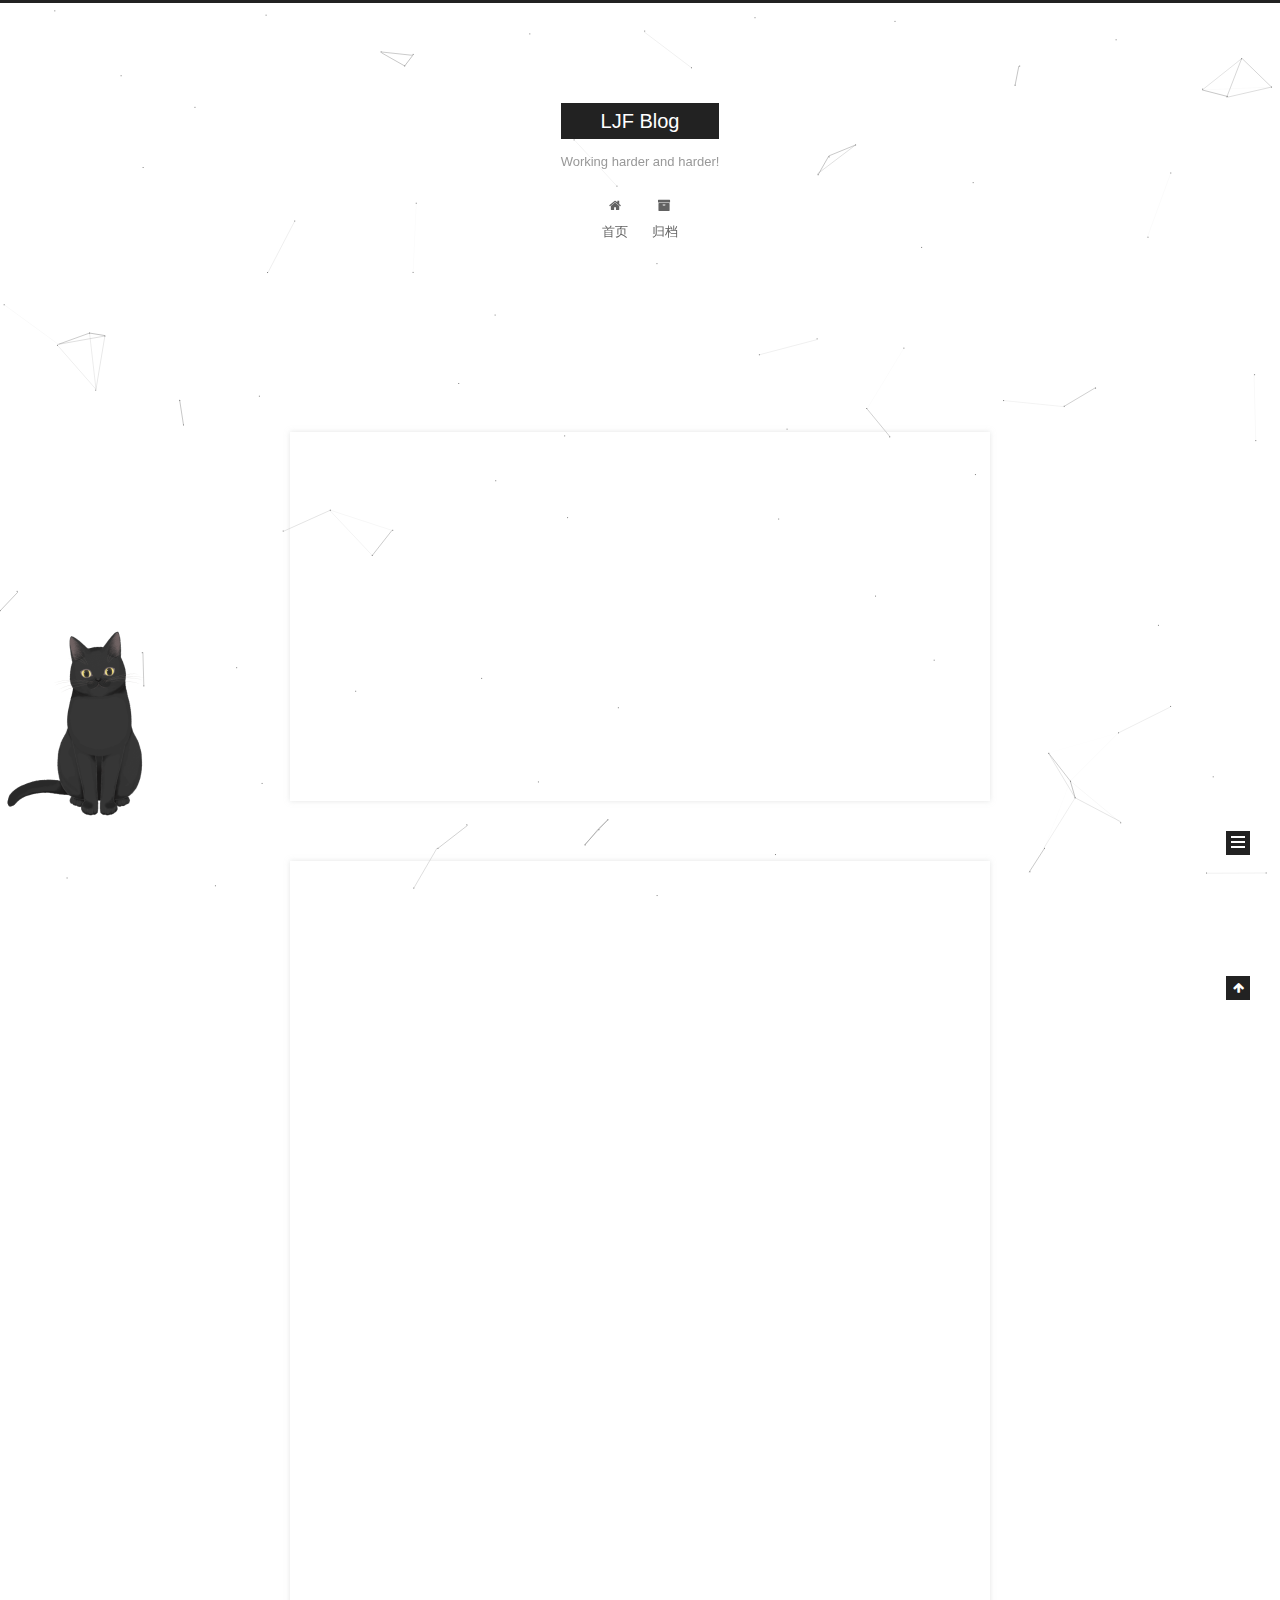
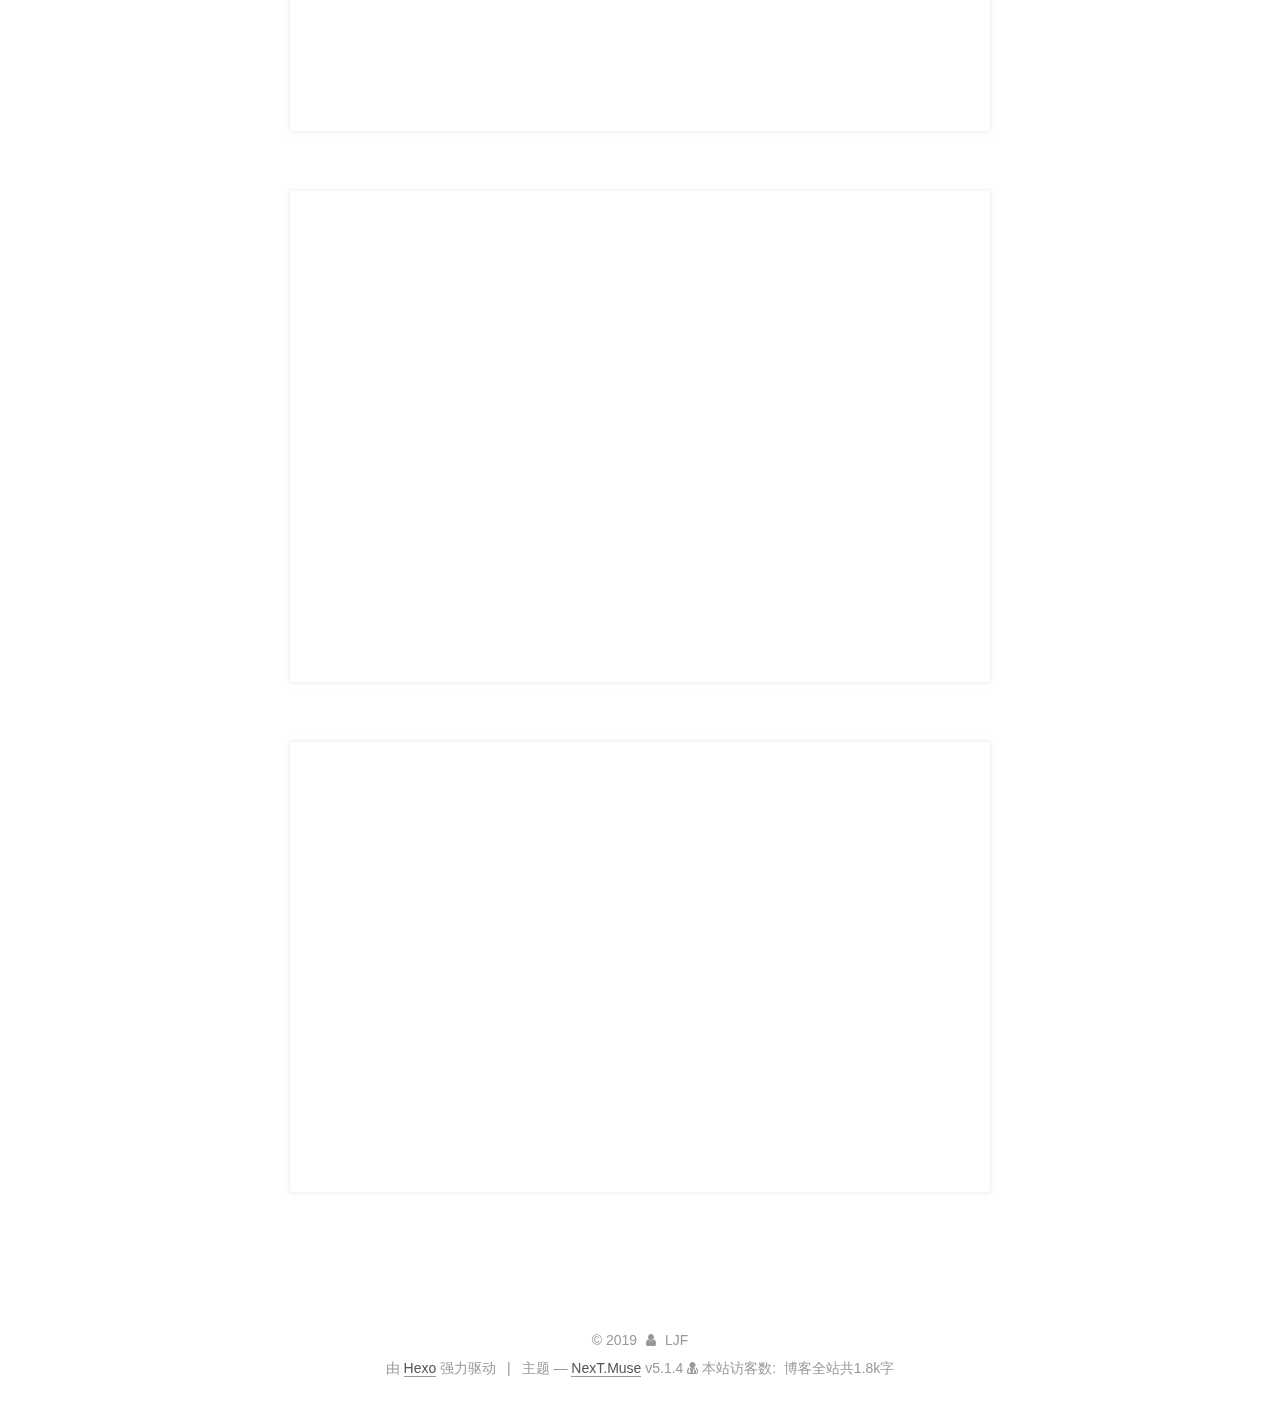
==== commit 596729a7: "Site updated: 2019-07-01 20:36:22" ====
--- a/index.html
+++ b/index.html
@@ -505,7 +505,7 @@
 
       
         
-          <h4 id="相关配置和搭建请看Solr7服务器搭建及遇到的问题（一）"><a href="#相关配置和搭建请看Solr7服务器搭建及遇到的问题（一）" class="headerlink" title="相关配置和搭建请看Solr7服务器搭建及遇到的问题（一）"></a>相关配置和搭建请看<a href="[https://ljf2019.github.io/2019/07/01/Solr7%E6%9C%8D%E5%8A%A1%E5%99%A8%E6%90%AD%E5%BB%BA%E9%81%87%E5%88%B0%E7%9A%84%E9%97%AE%E9%A2%98/](https://ljf2019.github.io/2019/07/01/Solr7服务器搭建遇到的问题/)">Solr7服务器搭建及遇到的问题（一）</a></h4><h4 id="设置好相关配置之后就重启solr，输入命令solr-restart-p-8983-这里一定要指定端口，不然会报错，关闭solr的命令是solr-stop-all。选中你建立的core可以看到下面有各种选项。"><a href="#设置好相关配置之后就重启solr，输入命令solr-restart-p-8983-这里一定要指定端口，不然会报错，关闭solr的命令是solr-stop-all。选中你建立的core可以看到下面有各种选项。" class="headerlink" title="设置好相关配置之后就重启solr，输入命令solr restart -p 8983, 这里一定要指定端口，不然会报错，关闭solr的命令是solr stop -all。选中你建立的core可以看到下面有各种选项。"></a>设置好相关配置之后就重启solr，输入命令<code>solr restart -p 8983</code>, 这里一定要指定端口，不然会报错，关闭solr的命令是<code>solr stop -all</code>。选中你建立的core可以看到下面有各种选项。</h4><p><img src="/images/TIM%E6%88%AA%E5%9B%BE20190701162807.jpg" alt="TIM截图20190701162807"></p>
+          <h4 id="相关配置和搭建请看Solr7服务器搭建及遇到的问题（一）"><a href="#相关配置和搭建请看Solr7服务器搭建及遇到的问题（一）" class="headerlink" title="相关配置和搭建请看Solr7服务器搭建及遇到的问题（一）"></a>相关配置和搭建请看<a href="https://ljf2019.github.io/2019/07/01/Solr7服务器搭建遇到的问题/" target="_blank" rel="noopener">Solr7服务器搭建及遇到的问题（一）</a></h4><h4 id="设置好相关配置之后就重启solr，输入命令solr-restart-p-8983-这里一定要指定端口，不然会报错，关闭solr的命令是solr-stop-all。选中你建立的core可以看到下面有各种选项。"><a href="#设置好相关配置之后就重启solr，输入命令solr-restart-p-8983-这里一定要指定端口，不然会报错，关闭solr的命令是solr-stop-all。选中你建立的core可以看到下面有各种选项。" class="headerlink" title="设置好相关配置之后就重启solr，输入命令solr restart -p 8983, 这里一定要指定端口，不然会报错，关闭solr的命令是solr stop -all。选中你建立的core可以看到下面有各种选项。"></a>设置好相关配置之后就重启solr，输入命令<code>solr restart -p 8983</code>, 这里一定要指定端口，不然会报错，关闭solr的命令是<code>solr stop -all</code>。选中你建立的core可以看到下面有各种选项。</h4><p><img src="/images/TIM%E6%88%AA%E5%9B%BE20190701162807.jpg" alt="TIM截图20190701162807"></p>
 <h4 id="选中Analysis可以使用加入的ik分词看建立的索引和查询效果，中间的FildType设置为text-ik，则说明ik分词器已经成功导入并且可以使用，如图所示。"><a href="#选中Analysis可以使用加入的ik分词看建立的索引和查询效果，中间的FildType设置为text-ik，则说明ik分词器已经成功导入并且可以使用，如图所示。" class="headerlink" title="选中Analysis可以使用加入的ik分词看建立的索引和查询效果，中间的FildType设置为text_ik，则说明ik分词器已经成功导入并且可以使用，如图所示。"></a>选中Analysis可以使用加入的ik分词看建立的索引和查询效果，中间的FildType设置为text_ik，则说明ik分词器已经成功导入并且可以使用，如图所示。</h4>
           <!--noindex-->
           <div class="post-button text-center">
--- a/css/main.css
+++ b/css/main.css
@@ -1822,7 +1822,7 @@
   width: 4px;
   height: 4px;
   border-radius: 50%;
-  background: #14baeb;
+  background: #5570cf;
 }
 .links-of-blogroll {
   font-size: 13px;
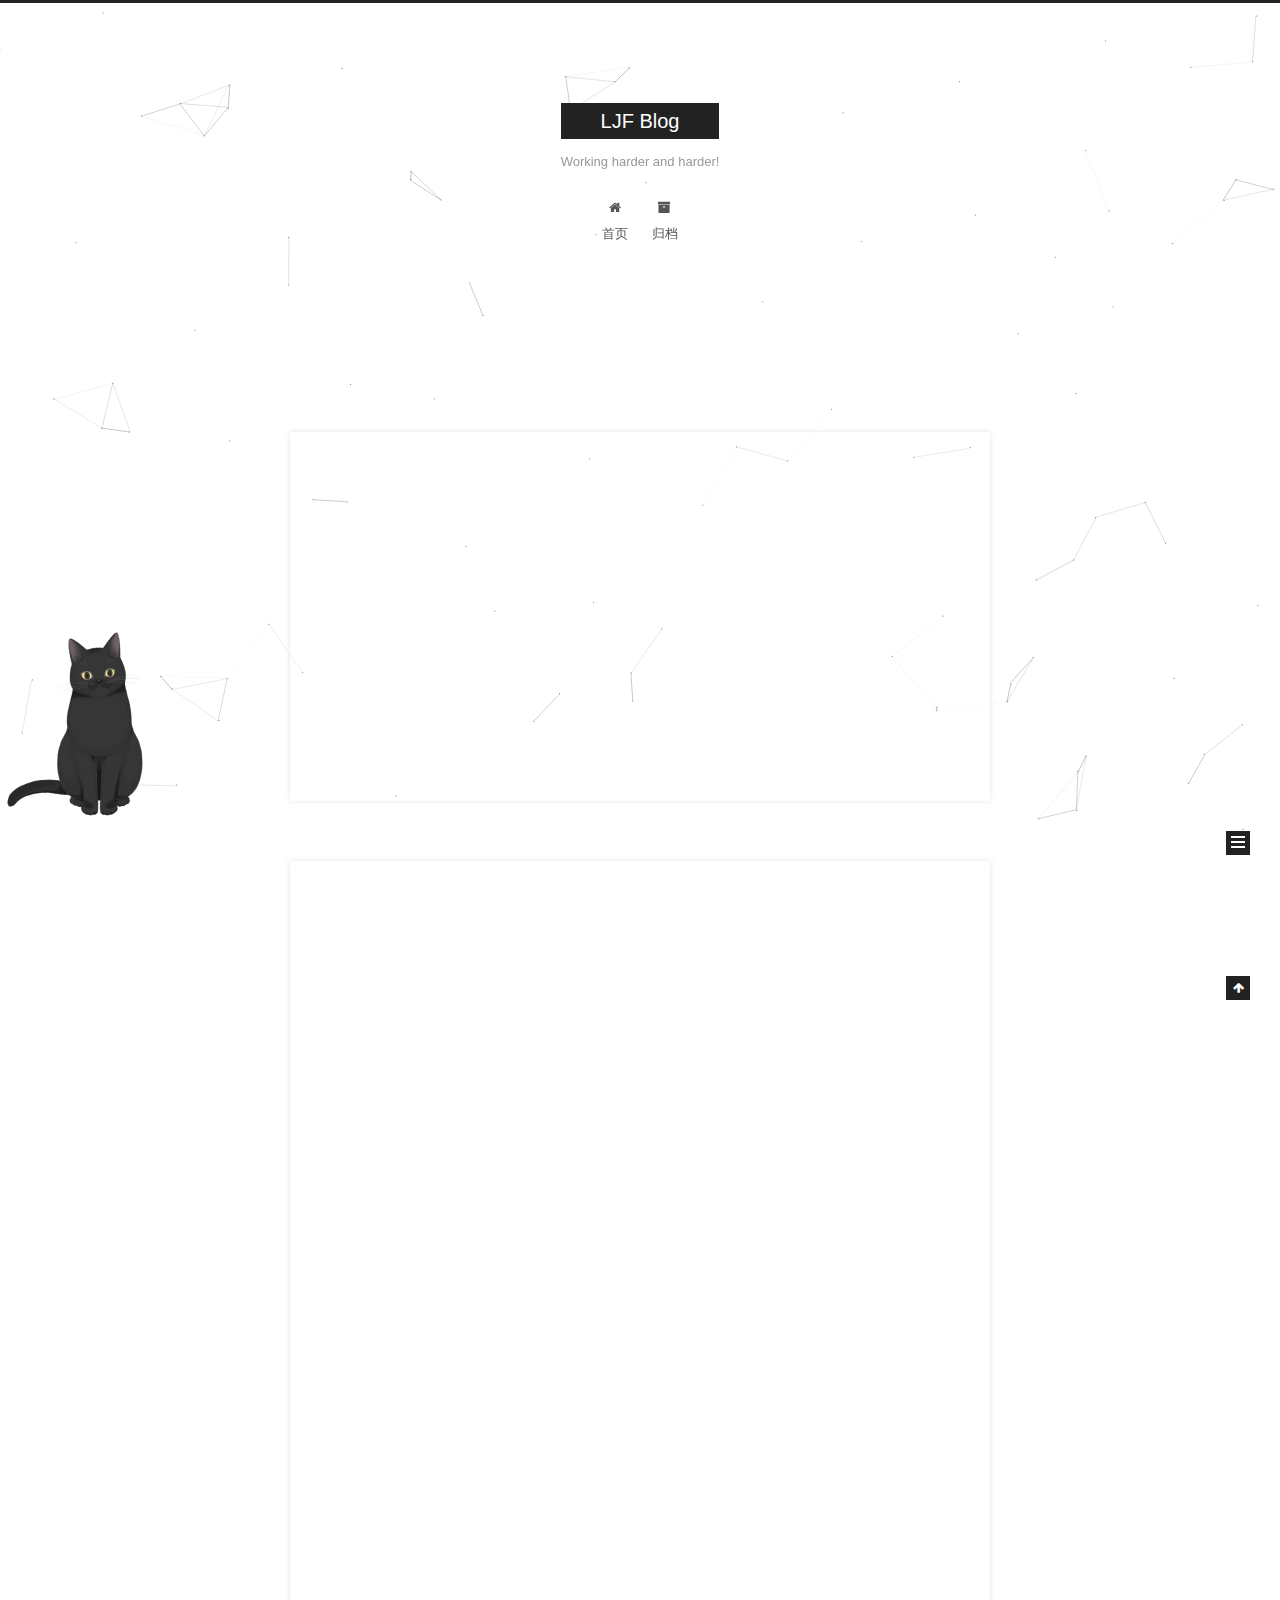
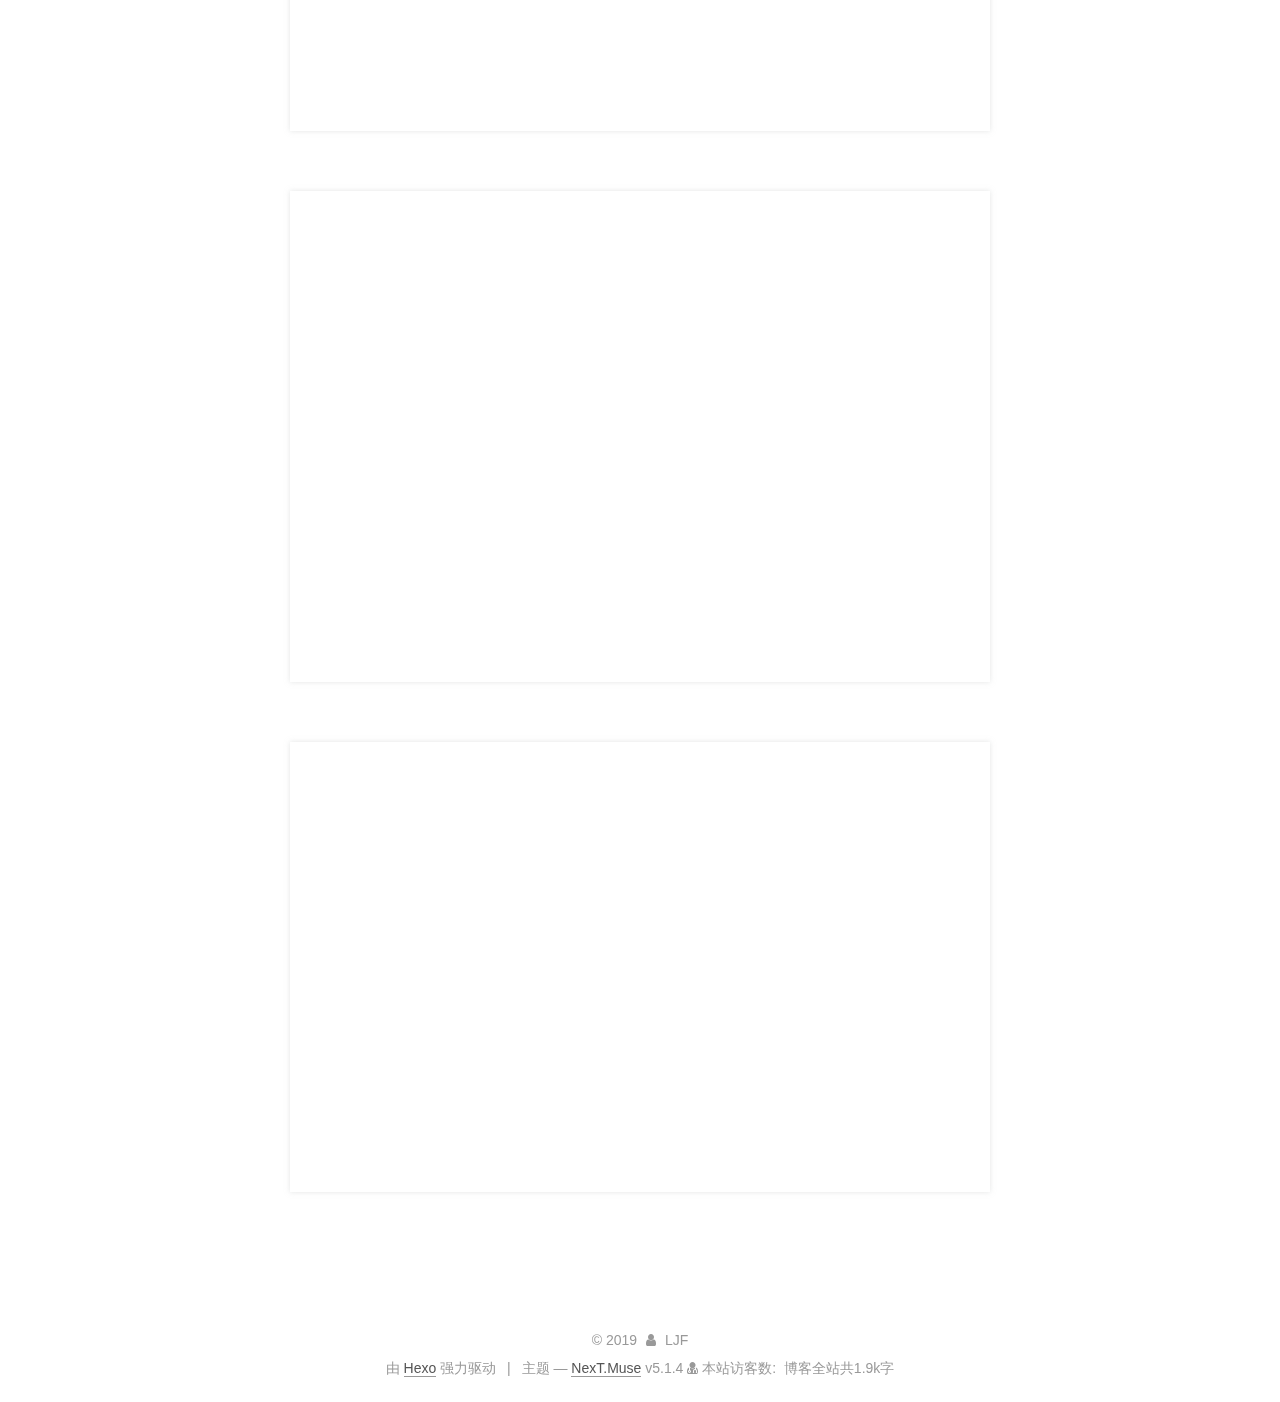
==== commit 27975f39: "Site updated: 2019-07-02 15:40:46" ====
--- a/index.html
+++ b/index.html
@@ -467,7 +467,7 @@
                   <span class="post-meta-item-text">字数统计&#58;</span>
                 
                 <span title="字数统计">
-                  554
+                  627
                 </span>
               
 
@@ -860,7 +860,7 @@
 
       
         
-          <h4 id="1-blog显示文章未命名问题："><a href="#1-blog显示文章未命名问题：" class="headerlink" title="1)blog显示文章未命名问题："></a>1)blog显示文章未命名问题：</h4><h4 id="hexo在我电脑上文件的根目录是F-blog-下述-均是该目录）-hexo将-md文件放在-source-posts目录下，新建hexo文件一般是对根目录右键选中git-bash，然后输入命令行hexo-new-name-文档名字-。如果不这样做就需要在-md文件的最前面加上YAML-front-matter，如果使用上述命令行生成的-md文件自带yaml。使用typora只需要在文章开头打—-在横线上面添加相关内容即可，如果不做这一步，blog文章会显示未命名。"><a href="#hexo在我电脑上文件的根目录是F-blog-下述-均是该目录）-hexo将-md文件放在-source-posts目录下，新建hexo文件一般是对根目录右键选中git-bash，然后输入命令行hexo-new-name-文档名字-。如果不这样做就需要在-md文件的最前面加上YAML-front-matter，如果使用上述命令行生成的-md文件自带yaml。使用typora只需要在文章开头打—-在横线上面添加相关内容即可，如果不做这一步，blog文章会显示未命名。" class="headerlink" title="hexo在我电脑上文件的根目录是F:/blog(下述../均是该目录）,hexo将.md文件放在../source/_posts目录下，新建hexo文件一般是对根目录右键选中git bash，然后输入命令行hexo new name(文档名字)。如果不这样做就需要在.md文件的最前面加上YAML front matter，如果使用上述命令行生成的.md文件自带yaml。使用typora只需要在文章开头打—,在横线上面添加相关内容即可，如果不做这一步，blog文章会显示未命名。"></a>hexo在我电脑上文件的根目录是F:/blog(下述../均是该目录）,hexo将.md文件放在../source/_posts目录下，新建hexo文件一般是对根目录右键选中git bash，然后输入命令行hexo new name(文档名字)。如果不这样做就需要在.md文件的最前面加上YAML front matter，如果使用上述命令行生成的.md文件自带yaml。使用typora只需要在文章开头打—,在横线上面添加相关内容即可，如果不做这一步，blog文章会显示未命名。</h4>
+          <h4 id="1-blog显示文章未命名问题："><a href="#1-blog显示文章未命名问题：" class="headerlink" title="1)blog显示文章未命名问题："></a>1)blog显示文章未命名问题：</h4><h4 id="hexo在我电脑上文件的根目录是F-blog-下述-均是该目录）-hexo将-md文件放在-source-posts目录下，新建hexo文件一般是对根目录右键选中git-bash，然后输入命令行hexo-new-name-文档名字-。如果不这样做就需要在-md文件的最前面加上YAML-front-matter，如果使用上述命令行生成的-md文件自带yaml。使用typora只需要在文章开头打-在横线上面添加相关内容即可，如果不做这一步，blog文章会显示未命名。"><a href="#hexo在我电脑上文件的根目录是F-blog-下述-均是该目录）-hexo将-md文件放在-source-posts目录下，新建hexo文件一般是对根目录右键选中git-bash，然后输入命令行hexo-new-name-文档名字-。如果不这样做就需要在-md文件的最前面加上YAML-front-matter，如果使用上述命令行生成的-md文件自带yaml。使用typora只需要在文章开头打-在横线上面添加相关内容即可，如果不做这一步，blog文章会显示未命名。" class="headerlink" title="hexo在我电脑上文件的根目录是F:/blog(下述../均是该目录）,hexo将.md文件放在../source/_posts目录下，新建hexo文件一般是对根目录右键选中git bash，然后输入命令行hexo new name(文档名字)。如果不这样做就需要在.md文件的最前面加上YAML front matter，如果使用上述命令行生成的.md文件自带yaml。使用typora只需要在文章开头打---,在横线上面添加相关内容即可，如果不做这一步，blog文章会显示未命名。"></a>hexo在我电脑上文件的根目录是F:/blog(下述../均是该目录）,hexo将.md文件放在../source/_posts目录下，新建hexo文件一般是对根目录右键选中git bash，然后输入命令行hexo new name(文档名字)。如果不这样做就需要在.md文件的最前面加上YAML front matter，如果使用上述命令行生成的.md文件自带yaml。使用typora只需要在文章开头打<code>---</code>,在横线上面添加相关内容即可，如果不做这一步，blog文章会显示未命名。</h4>
           <!--noindex-->
           <div class="post-button text-center">
             <a class="btn" href="/2019/06/25/hello-world/#more" rel="contents">
@@ -1038,7 +1038,7 @@
 
 <div class="theme-info">
   <div class="powered-by"></div>
-  <span class="post-count">博客全站共1.8k字</span>
+  <span class="post-count">博客全站共1.9k字</span>
 </div>
 
         
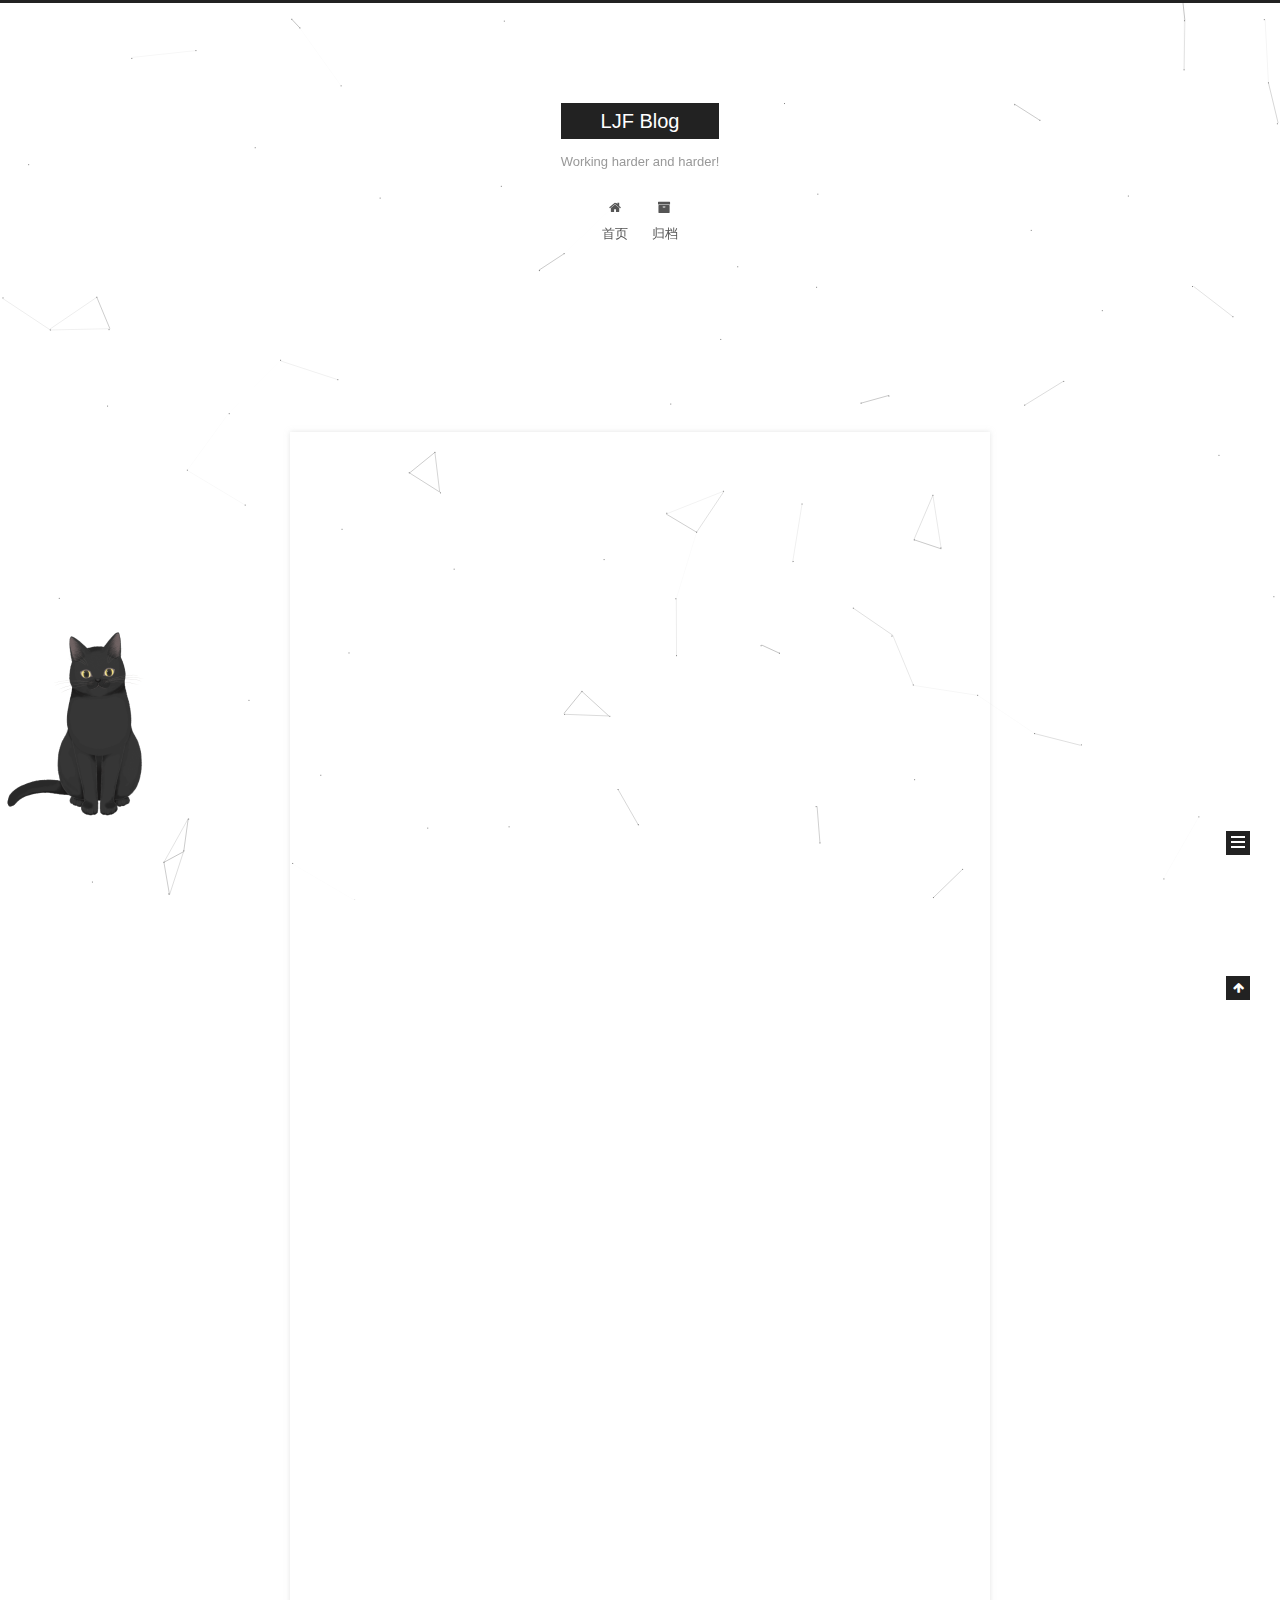
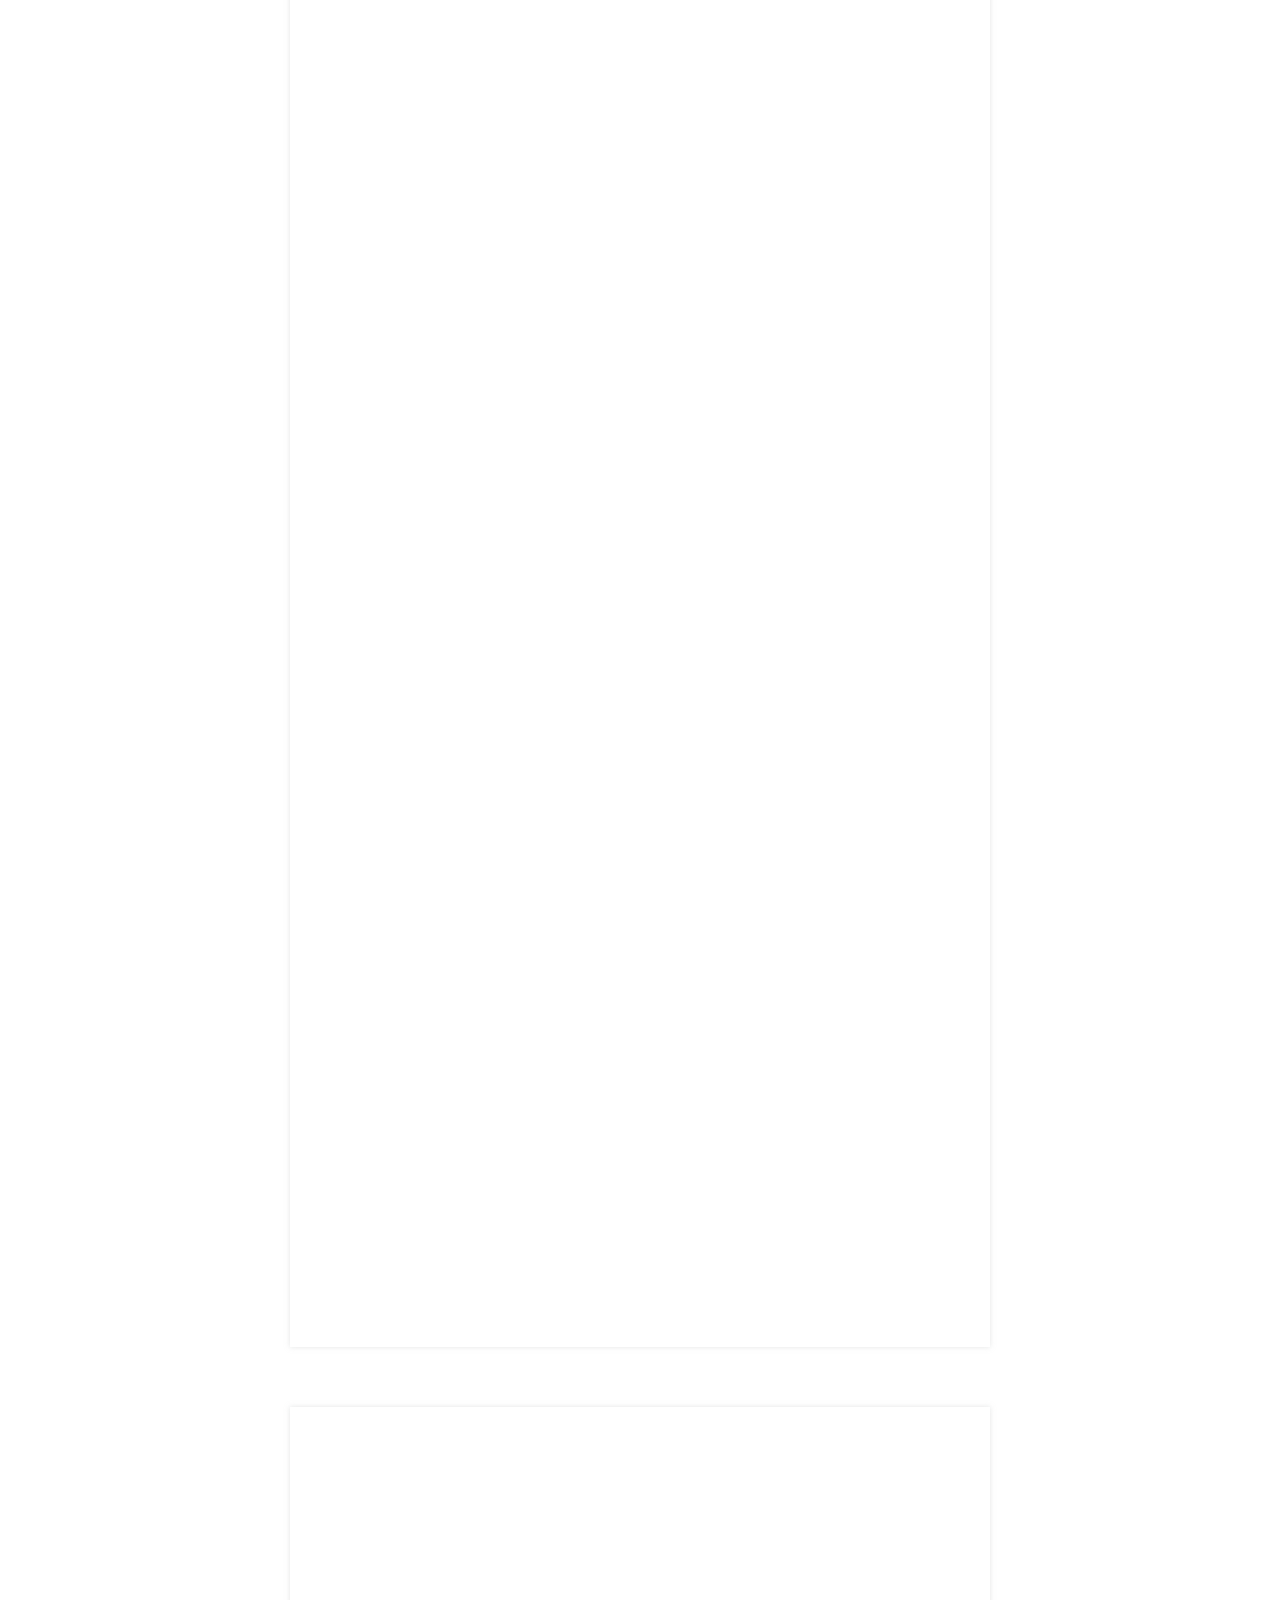
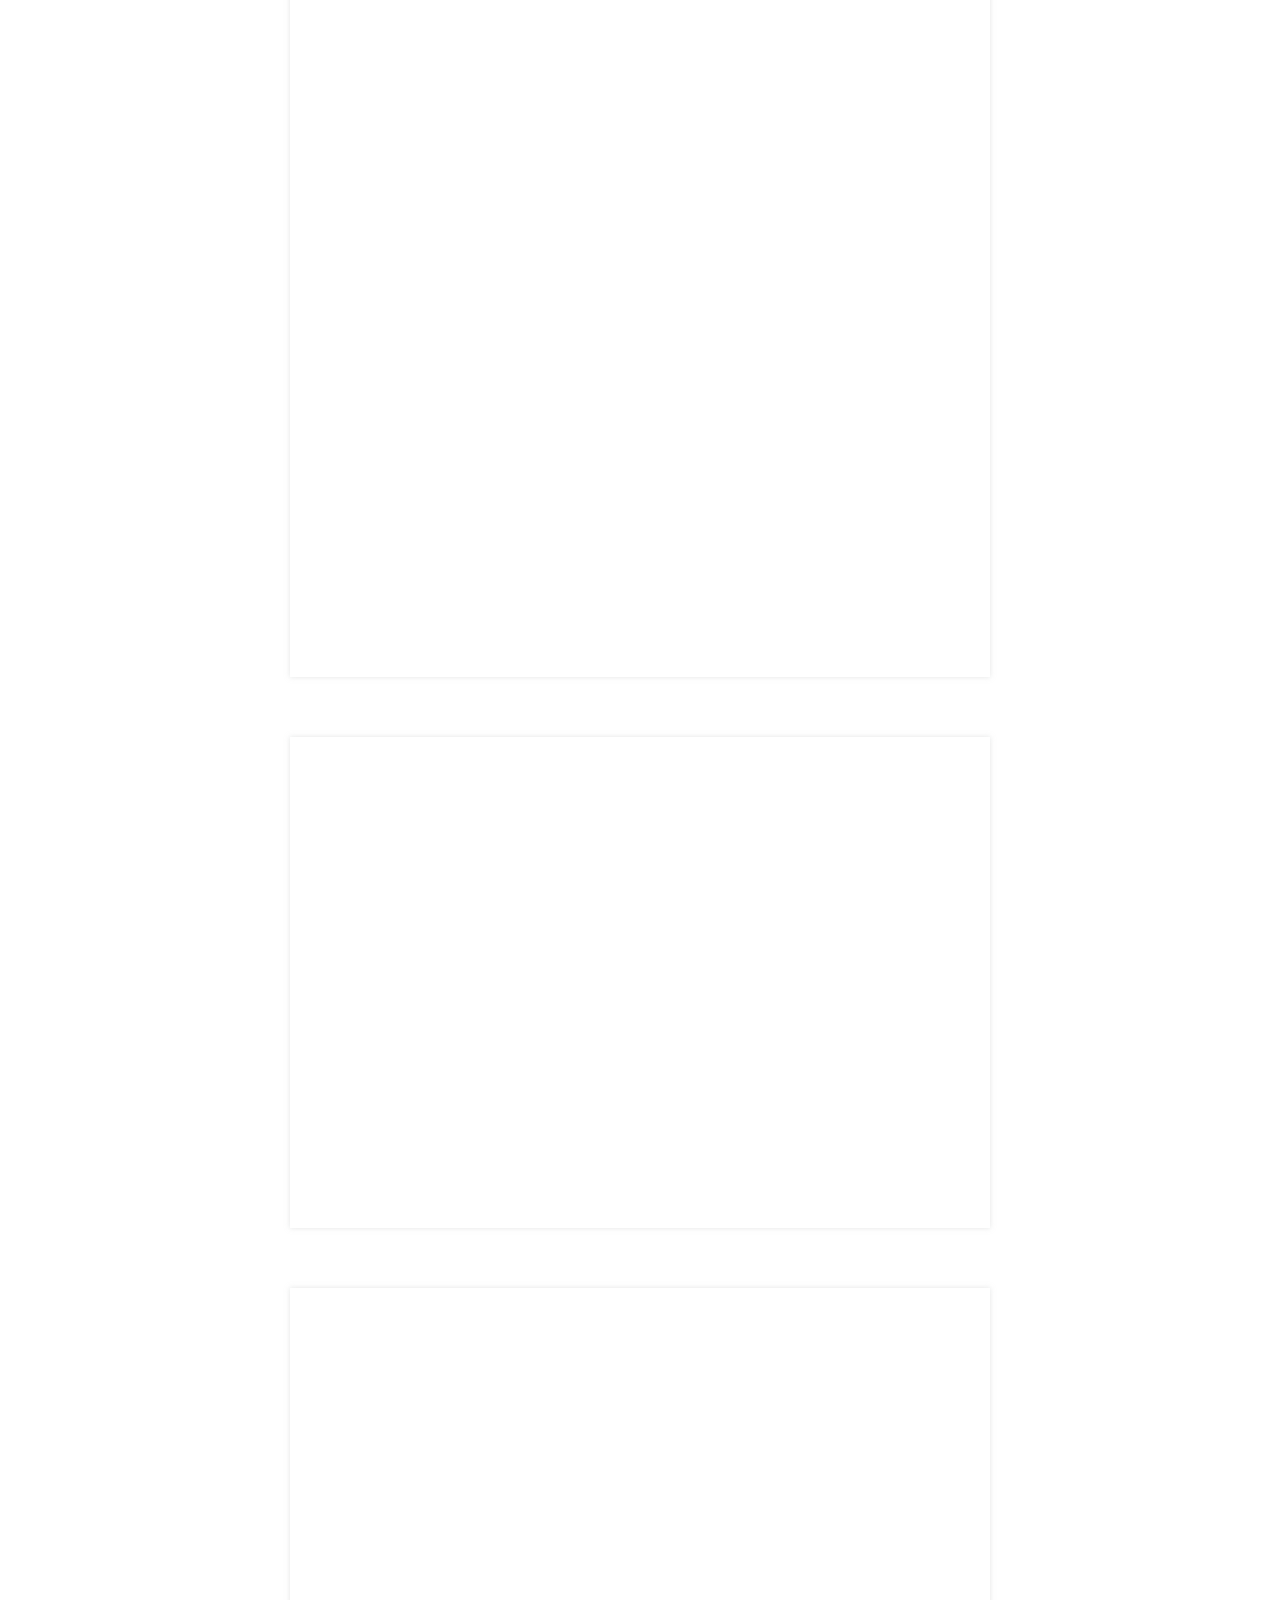
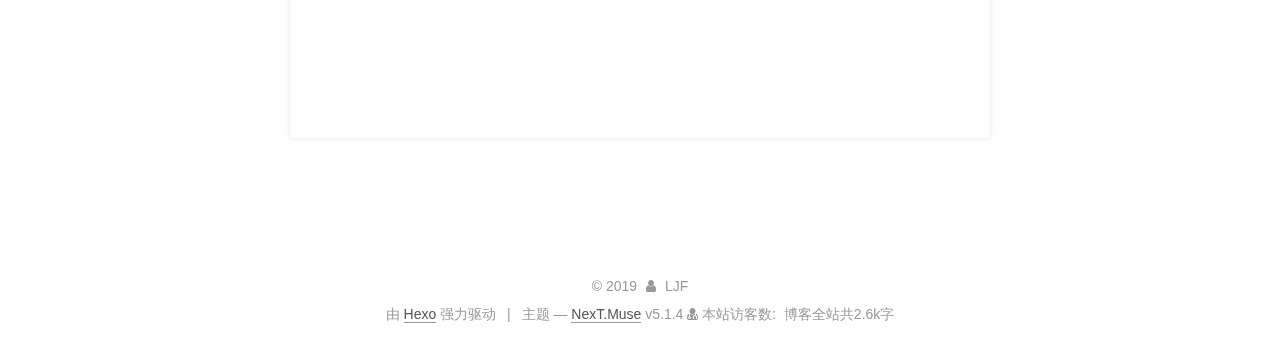
==== commit db78a7cc: "Site updated: 2019-07-03 10:23:30" ====
--- a/index.html
+++ b/index.html
@@ -251,7 +251,7 @@
         
           <h1 class="post-title" itemprop="name headline">
                 
-                <a class="post-title-link" href="/2019/07/01/solr1/" itemprop="url">Solr7在SpringBoot中的配置</a></h1>
+                <a class="post-title-link" href="/2019/07/01/solr1/" itemprop="url">Solr7在SpringBoot中的配置以及遇到的问题</a></h1>
         
 
         <div class="post-meta">
@@ -274,6 +274,28 @@
           </span>
 
           
+            <span class="post-category">
+            
+              <span class="post-meta-divider">|</span>
+            
+              <span class="post-meta-item-icon">
+                <i class="fa fa-folder-o"></i>
+              </span>
+              
+                <span class="post-meta-item-text">分类于</span>
+              
+              
+                <span itemprop="about" itemscope itemtype="http://schema.org/Thing">
+                  <a href="/categories/SpringBoot/" itemprop="url" rel="index">
+                    <span itemprop="name">SpringBoot</span>
+                  </a>
+                </span>
+
+                
+                
+              
+            </span>
+          
 
           
             
@@ -295,7 +317,7 @@
                   <span class="post-meta-item-text">字数统计&#58;</span>
                 
                 <span title="字数统计">
-                  4
+                  720
                 </span>
               
 
@@ -311,7 +333,7 @@
                   <span class="post-meta-item-text">阅读时长 &asymp;</span>
                 
                 <span title="阅读时长">
-                  1
+                  3
                 </span>
               
             </div>
@@ -334,7 +356,14 @@
       
         
           
-            <h4 id="留坑待写"><a href="#留坑待写" class="headerlink" title="####留坑待写"></a>####留坑待写</h4>
+            <h4 id="首先是加依赖，之前说了，本文的配置是solr7-7-2，在mvnrepository中搜索solrj，选择Apache-Solr-Solrj，选择版本7-7-2就可以找到相关依赖配置"><a href="#首先是加依赖，之前说了，本文的配置是solr7-7-2，在mvnrepository中搜索solrj，选择Apache-Solr-Solrj，选择版本7-7-2就可以找到相关依赖配置" class="headerlink" title="#### 首先是加依赖，之前说了，本文的配置是solr7.7.2，在mvnrepository中搜索solrj，选择Apache Solr Solrj，选择版本7.7.2就可以找到相关依赖配置"></a>#### 首先是加依赖，之前说了，本文的配置是solr7.7.2，在<a href="https://mvnrepository.com/" target="_blank" rel="noopener">mvnrepository</a>中搜索solrj，选择Apache Solr Solrj，选择版本7.7.2就可以找到相关依赖配置</h4><p><img src="/images/TIM%E6%88%AA%E5%9B%BE20190703095856.jpg" alt="TIM截图20190703095856"></p>
+<h4 id="将下述代码块添加到pom-xml文件中"><a href="#将下述代码块添加到pom-xml文件中" class="headerlink" title="将下述代码块添加到pom.xml文件中"></a>将下述代码块添加到pom.xml文件中</h4><figure class="highlight"><table><tr><td class="gutter"><pre><span class="line">1</span><br><span class="line">2</span><br><span class="line">3</span><br><span class="line">4</span><br><span class="line">5</span><br></pre></td><td class="code"><pre><span class="line">&lt;dependency&gt;</span><br><span class="line">    &lt;groupId&gt;org.apache.solr&lt;/groupId&gt;</span><br><span class="line">    &lt;artifactId&gt;solr-solrj&lt;/artifactId&gt;</span><br><span class="line">    &lt;version&gt;7.7.2&lt;/version&gt;</span><br><span class="line"> &lt;/dependency&gt;</span><br></pre></td></tr></table></figure>
+
+<h4 id="新建searchService，实现查询和建立索引两大功能"><a href="#新建searchService，实现查询和建立索引两大功能" class="headerlink" title="新建searchService，实现查询和建立索引两大功能"></a>新建searchService，实现查询和建立索引两大功能</h4><figure class="highlight plain"><table><tr><td class="gutter"><pre><span class="line">1</span><br><span class="line">2</span><br><span class="line">3</span><br><span class="line">4</span><br><span class="line">5</span><br><span class="line">6</span><br><span class="line">7</span><br><span class="line">8</span><br><span class="line">9</span><br><span class="line">10</span><br><span class="line">11</span><br><span class="line">12</span><br><span class="line">13</span><br><span class="line">14</span><br><span class="line">15</span><br><span class="line">16</span><br><span class="line">17</span><br><span class="line">18</span><br><span class="line">19</span><br><span class="line">20</span><br><span class="line">21</span><br><span class="line">22</span><br><span class="line">23</span><br><span class="line">24</span><br><span class="line">25</span><br><span class="line">26</span><br><span class="line">27</span><br><span class="line">28</span><br><span class="line">29</span><br><span class="line">30</span><br><span class="line">31</span><br><span class="line">32</span><br><span class="line">33</span><br><span class="line">34</span><br><span class="line">35</span><br><span class="line">36</span><br><span class="line">37</span><br><span class="line">38</span><br><span class="line">39</span><br><span class="line">40</span><br><span class="line">41</span><br><span class="line">42</span><br><span class="line">43</span><br><span class="line">44</span><br><span class="line">45</span><br><span class="line">46</span><br><span class="line">47</span><br><span class="line">48</span><br><span class="line">49</span><br><span class="line">50</span><br><span class="line">51</span><br></pre></td><td class="code"><pre><span class="line">@Service</span><br><span class="line">public class SearchService &#123;</span><br><span class="line">	//建立索引，查询</span><br><span class="line">	//这是连接solr服务器的网址</span><br><span class="line">	private static final String SOLR_URL = &quot;http://127.0.0.1:8983/solr/wenda&quot;;</span><br><span class="line">	private HttpSolrClient client = new HttpSolrClient.Builder(SOLR_URL).build();//建立连接</span><br><span class="line">	private static final String QUESTION_TITLE_FIELD = &quot;question_title&quot;;</span><br><span class="line">	private static final String QUESTION_CONTENT_FIELD = &quot;question_content&quot;;</span><br><span class="line"></span><br><span class="line">	public List&lt;Question&gt; searchQuestion(String keyword, int offset, int count,</span><br><span class="line">										 String hlPre, String hlPos) throws Exception&#123;</span><br><span class="line">		List&lt;Question&gt; questionList = new ArrayList&lt;&gt;();</span><br><span class="line">		SolrQuery query = new SolrQuery(keyword);</span><br><span class="line">		query.setRows(count);</span><br><span class="line">		query.setStart(offset);</span><br><span class="line">		query.setHighlight(true);</span><br><span class="line">		query.setHighlightSimplePre(hlPre);</span><br><span class="line">		query.setHighlightSimplePost(hlPos);</span><br><span class="line">		query.set(&quot;hl.fl&quot;,QUESTION_CONTENT_FIELD+&quot;,&quot;+QUESTION_TITLE_FIELD);</span><br><span class="line">		//如果没有配置默认的df，这里就一定要设置df！！！否则就不会有返回值</span><br><span class="line">		query.set(&quot;df&quot;, QUESTION_CONTENT_FIELD);</span><br><span class="line">		QueryResponse response = client.query(query);</span><br><span class="line">		for(Map.Entry&lt;String, Map&lt;String, List&lt;String&gt;&gt;&gt; entry:response.getHighlighting().entrySet())&#123;</span><br><span class="line">			Question q = new Question();</span><br><span class="line">			q.setId(Integer.parseInt(entry.getKey()));</span><br><span class="line">			if(entry.getValue().containsKey(QUESTION_CONTENT_FIELD))&#123;</span><br><span class="line">				List&lt;String&gt; contentList = entry.getValue().get(QUESTION_CONTENT_FIELD);</span><br><span class="line">				if(contentList.size()&gt;0)&#123;</span><br><span class="line">					q.setContent(contentList.get(0));</span><br><span class="line">				&#125;</span><br><span class="line">			&#125;</span><br><span class="line">			if(entry.getValue().containsKey(QUESTION_TITLE_FIELD))&#123;</span><br><span class="line">				List&lt;String&gt; titleList = entry.getValue().get(QUESTION_TITLE_FIELD);</span><br><span class="line">				if(titleList.size()&gt;0)&#123;</span><br><span class="line">					q.setTitle(titleList.get(0));</span><br><span class="line">				&#125;</span><br><span class="line">			&#125;</span><br><span class="line">			questionList.add(q);</span><br><span class="line">		&#125;</span><br><span class="line">		return questionList;</span><br><span class="line">	&#125;</span><br><span class="line"></span><br><span class="line">	public boolean indexQuestion(int qid, String title, String content) throws Exception&#123;</span><br><span class="line">		SolrInputDocument doc = new SolrInputDocument();</span><br><span class="line">		doc.setField(&quot;id&quot;, qid);</span><br><span class="line">		doc.setField(QUESTION_CONTENT_FIELD,content);</span><br><span class="line">		doc.setField(QUESTION_TITLE_FIELD,title);</span><br><span class="line">		UpdateResponse response = client.add(doc,1000);//在1000毫秒内直接返回</span><br><span class="line">		return response != null &amp;&amp; response.getStatus() == 0;</span><br><span class="line">	&#125;</span><br><span class="line">&#125;</span><br></pre></td></tr></table></figure>
+
+<h4 id="遇到的问题：1）启动报错：Error-creating-bean-with-name-‘solrClient’，这个的原因是因为在Springboot启动的时候会给项目配置HttpSolrClient-与我们自行配置的HttpSolrClient冲突了，所以就需要我们禁止SpringBoot关于solr的自行配置。然后我就卡在了百度在哪禁止这个问题上了，研究了一下，是在你启动整个项目的类文件中，也就是XXXApplication这个类中（XXX一般是你项目名字）在-SpringBootApplication中添加"><a href="#遇到的问题：1）启动报错：Error-creating-bean-with-name-‘solrClient’，这个的原因是因为在Springboot启动的时候会给项目配置HttpSolrClient-与我们自行配置的HttpSolrClient冲突了，所以就需要我们禁止SpringBoot关于solr的自行配置。然后我就卡在了百度在哪禁止这个问题上了，研究了一下，是在你启动整个项目的类文件中，也就是XXXApplication这个类中（XXX一般是你项目名字）在-SpringBootApplication中添加" class="headerlink" title="遇到的问题：1）启动报错：Error creating bean with name ‘solrClient’，这个的原因是因为在Springboot启动的时候会给项目配置HttpSolrClient,与我们自行配置的HttpSolrClient冲突了，所以就需要我们禁止SpringBoot关于solr的自行配置。然后我就卡在了百度在哪禁止这个问题上了，研究了一下，是在你启动整个项目的类文件中，也就是XXXApplication这个类中（XXX一般是你项目名字）在@SpringBootApplication中添加"></a>遇到的问题：1）启动报错：Error creating bean with name ‘solrClient’，这个的原因是因为在Springboot启动的时候会给项目配置HttpSolrClient,与我们自行配置的HttpSolrClient冲突了，所以就需要我们禁止SpringBoot关于solr的自行配置。然后我就卡在了百度在哪禁止这个问题上了，研究了一下，是在你启动整个项目的类文件中，也就是XXXApplication这个类中（XXX一般是你项目名字）在@SpringBootApplication中添加</h4><figure class="highlight java"><table><tr><td class="gutter"><pre><span class="line">1</span><br></pre></td><td class="code"><pre><span class="line"><span class="meta">@SpringBootApplication</span>(exclude=SolrAutoConfiguration.class)</span><br></pre></td></tr></table></figure>
+
+<h4 id="2）solr报错：Expected-mime-type-application-octet-stream-but-got-text-html-，原因，一般是solr的URL写错了，我当时是把solr写成了sorl，需要检查url，另外如果是在本机测试需要启动sorl，否则会被拒绝报错"><a href="#2）solr报错：Expected-mime-type-application-octet-stream-but-got-text-html-，原因，一般是solr的URL写错了，我当时是把solr写成了sorl，需要检查url，另外如果是在本机测试需要启动sorl，否则会被拒绝报错" class="headerlink" title="2）solr报错：Expected mime type application/octet-stream but got text/html ，原因，一般是solr的URL写错了，我当时是把solr写成了sorl，需要检查url，另外如果是在本机测试需要启动sorl，否则会被拒绝报错"></a>2）solr报错：<strong>Expected mime type application/octet-stream but got text/html</strong> ，原因，一般是solr的URL写错了，我当时是把solr写成了sorl，需要检查url，另外如果是在本机测试需要启动sorl，否则会被拒绝报错</h4><h4 id="3）没有报错，查询结果一直显示空白：这个的主要原因是solr里面的df配置问题，我在文章里面说过了，solr7-7-2注释了默认的df，并且也注释了将所有内容复制到-text-进行全部搜索的部分代码，如果没有设置默认的df，那么在写searchService查询部分的时候就必须指定solr的df，否则查询不到结果。"><a href="#3）没有报错，查询结果一直显示空白：这个的主要原因是solr里面的df配置问题，我在文章里面说过了，solr7-7-2注释了默认的df，并且也注释了将所有内容复制到-text-进行全部搜索的部分代码，如果没有设置默认的df，那么在写searchService查询部分的时候就必须指定solr的df，否则查询不到结果。" class="headerlink" title="3）没有报错，查询结果一直显示空白：这个的主要原因是solr里面的df配置问题，我在文章里面说过了，solr7.7.2注释了默认的df，并且也注释了将所有内容复制到_text_进行全部搜索的部分代码，如果没有设置默认的df，那么在写searchService查询部分的时候就必须指定solr的df，否则查询不到结果。"></a>3）没有报错，查询结果一直显示空白：这个的主要原因是solr里面的df配置问题，我在<a href="https://ljf2019.github.io/2019/07/01/postName/" target="_blank" rel="noopener">文章</a>里面说过了，solr7.7.2注释了默认的df，并且也注释了将所有内容复制到<code>_text_</code>进行全部搜索的部分代码，如果没有设置默认的df，那么在写searchService查询部分的时候就必须指定solr的df，否则查询不到结果。</h4>
           
         
       
@@ -467,7 +496,7 @@
                   <span class="post-meta-item-text">字数统计&#58;</span>
                 
                 <span title="字数统计">
-                  627
+                  614
                 </span>
               
 
@@ -958,7 +987,7 @@
               
               <div class="site-state-item site-state-categories">
                 
-                  <span class="site-state-item-count">2</span>
+                  <span class="site-state-item-count">3</span>
                   <span class="site-state-item-name">分类</span>
                 
               </div>
@@ -1038,7 +1067,7 @@
 
 <div class="theme-info">
   <div class="powered-by"></div>
-  <span class="post-count">博客全站共1.9k字</span>
+  <span class="post-count">博客全站共2.6k字</span>
 </div>
 
         
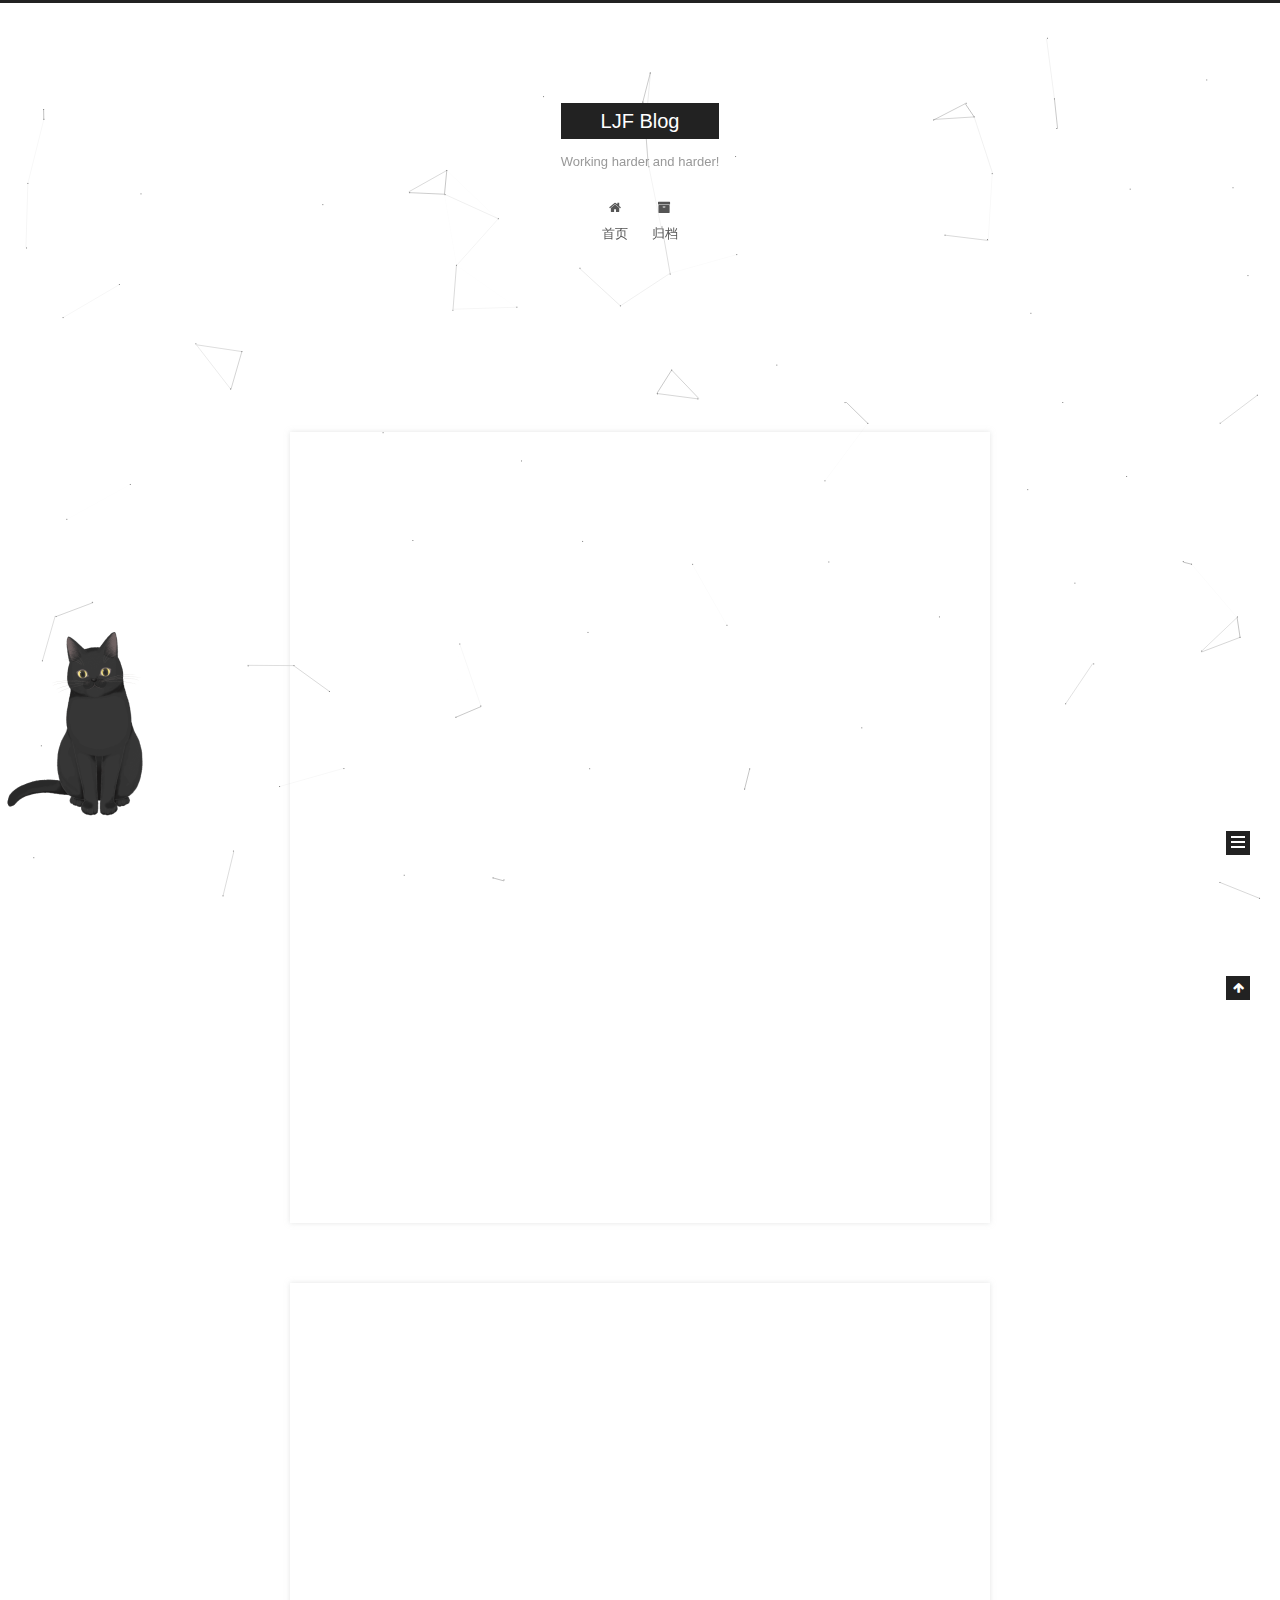
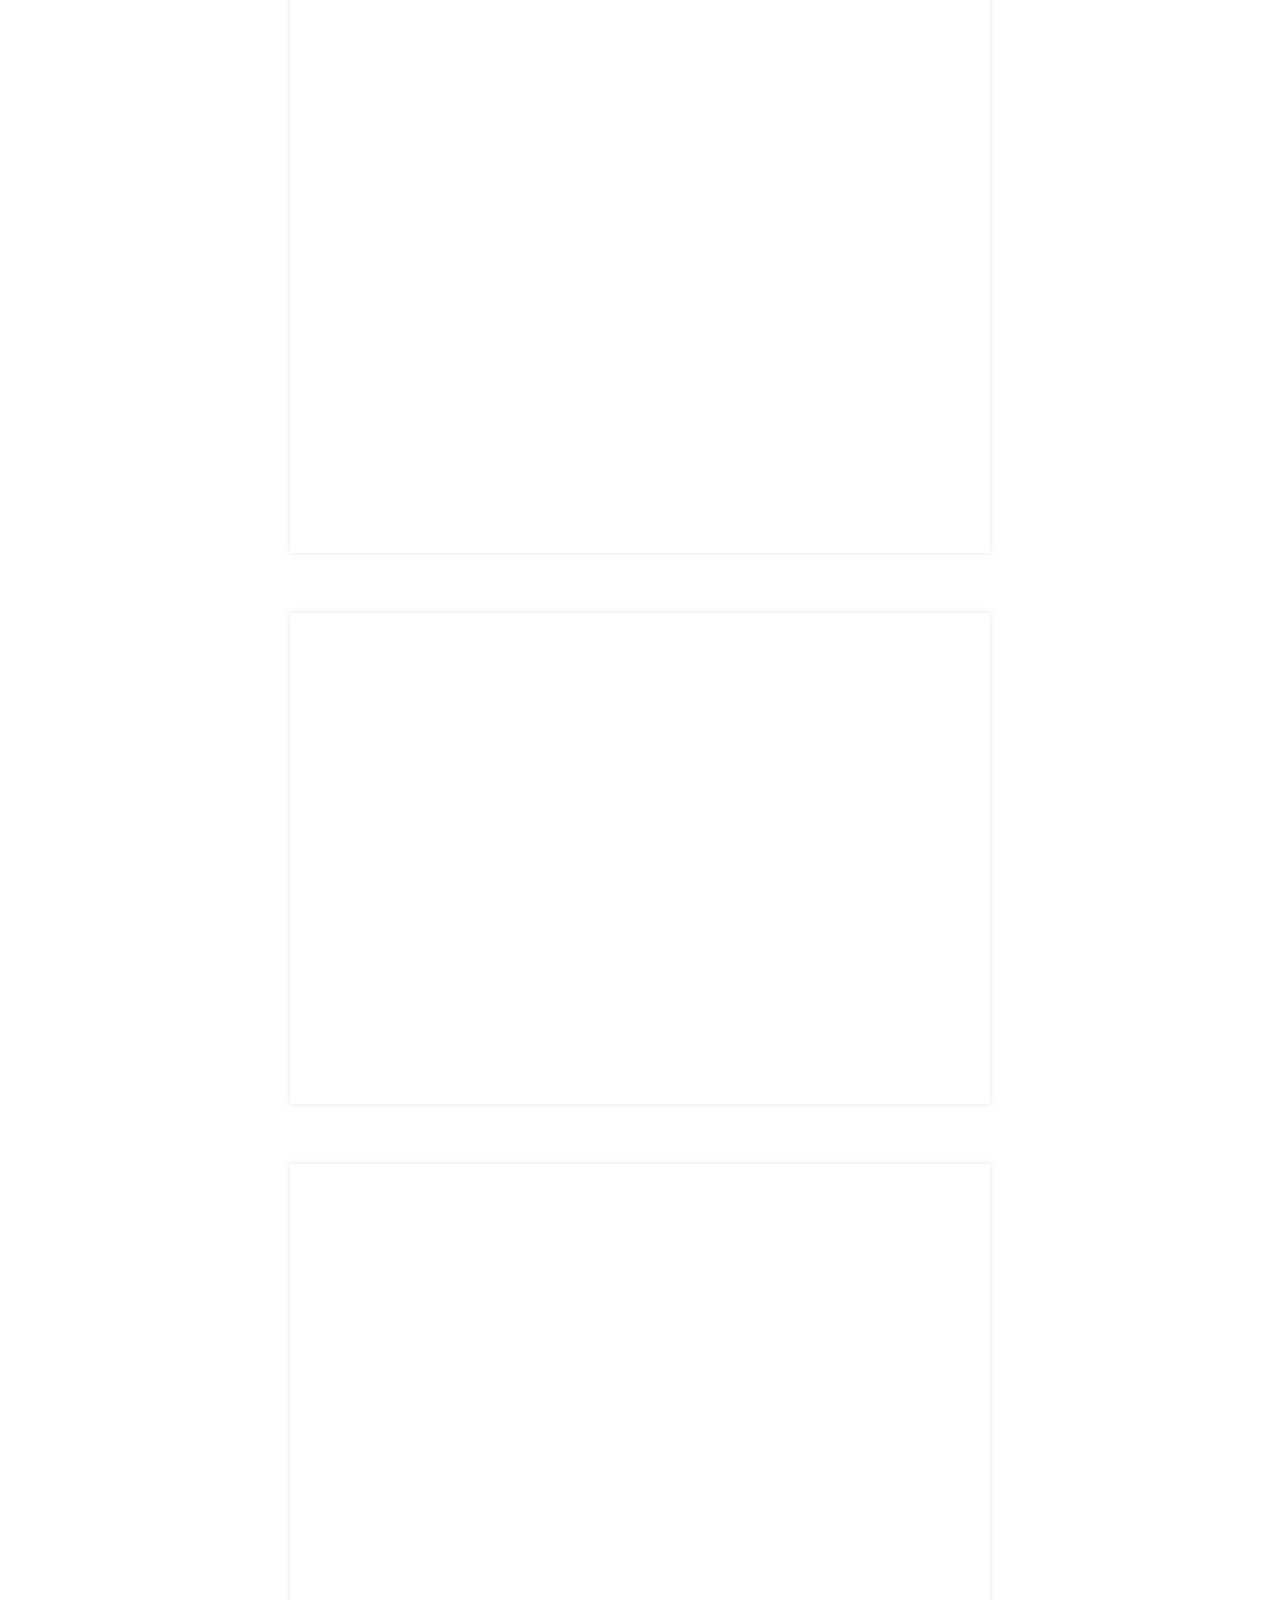
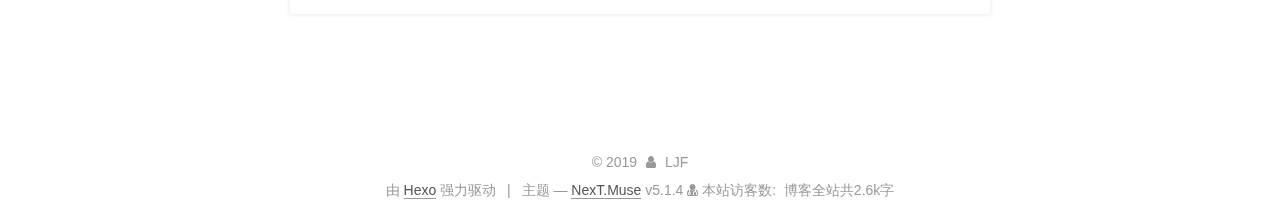
==== commit 77c260ea: "Site updated: 2019-07-03 10:55:24" ====
--- a/index.html
+++ b/index.html
@@ -355,16 +355,14 @@
 
       
         
-          
-            <h4 id="首先是加依赖，之前说了，本文的配置是solr7-7-2，在mvnrepository中搜索solrj，选择Apache-Solr-Solrj，选择版本7-7-2就可以找到相关依赖配置"><a href="#首先是加依赖，之前说了，本文的配置是solr7-7-2，在mvnrepository中搜索solrj，选择Apache-Solr-Solrj，选择版本7-7-2就可以找到相关依赖配置" class="headerlink" title="#### 首先是加依赖，之前说了，本文的配置是solr7.7.2，在mvnrepository中搜索solrj，选择Apache Solr Solrj，选择版本7.7.2就可以找到相关依赖配置"></a>#### 首先是加依赖，之前说了，本文的配置是solr7.7.2，在<a href="https://mvnrepository.com/" target="_blank" rel="noopener">mvnrepository</a>中搜索solrj，选择Apache Solr Solrj，选择版本7.7.2就可以找到相关依赖配置</h4><p><img src="/images/TIM%E6%88%AA%E5%9B%BE20190703095856.jpg" alt="TIM截图20190703095856"></p>
-<h4 id="将下述代码块添加到pom-xml文件中"><a href="#将下述代码块添加到pom-xml文件中" class="headerlink" title="将下述代码块添加到pom.xml文件中"></a>将下述代码块添加到pom.xml文件中</h4><figure class="highlight"><table><tr><td class="gutter"><pre><span class="line">1</span><br><span class="line">2</span><br><span class="line">3</span><br><span class="line">4</span><br><span class="line">5</span><br></pre></td><td class="code"><pre><span class="line">&lt;dependency&gt;</span><br><span class="line">    &lt;groupId&gt;org.apache.solr&lt;/groupId&gt;</span><br><span class="line">    &lt;artifactId&gt;solr-solrj&lt;/artifactId&gt;</span><br><span class="line">    &lt;version&gt;7.7.2&lt;/version&gt;</span><br><span class="line"> &lt;/dependency&gt;</span><br></pre></td></tr></table></figure>
-
-<h4 id="新建searchService，实现查询和建立索引两大功能"><a href="#新建searchService，实现查询和建立索引两大功能" class="headerlink" title="新建searchService，实现查询和建立索引两大功能"></a>新建searchService，实现查询和建立索引两大功能</h4><figure class="highlight plain"><table><tr><td class="gutter"><pre><span class="line">1</span><br><span class="line">2</span><br><span class="line">3</span><br><span class="line">4</span><br><span class="line">5</span><br><span class="line">6</span><br><span class="line">7</span><br><span class="line">8</span><br><span class="line">9</span><br><span class="line">10</span><br><span class="line">11</span><br><span class="line">12</span><br><span class="line">13</span><br><span class="line">14</span><br><span class="line">15</span><br><span class="line">16</span><br><span class="line">17</span><br><span class="line">18</span><br><span class="line">19</span><br><span class="line">20</span><br><span class="line">21</span><br><span class="line">22</span><br><span class="line">23</span><br><span class="line">24</span><br><span class="line">25</span><br><span class="line">26</span><br><span class="line">27</span><br><span class="line">28</span><br><span class="line">29</span><br><span class="line">30</span><br><span class="line">31</span><br><span class="line">32</span><br><span class="line">33</span><br><span class="line">34</span><br><span class="line">35</span><br><span class="line">36</span><br><span class="line">37</span><br><span class="line">38</span><br><span class="line">39</span><br><span class="line">40</span><br><span class="line">41</span><br><span class="line">42</span><br><span class="line">43</span><br><span class="line">44</span><br><span class="line">45</span><br><span class="line">46</span><br><span class="line">47</span><br><span class="line">48</span><br><span class="line">49</span><br><span class="line">50</span><br><span class="line">51</span><br></pre></td><td class="code"><pre><span class="line">@Service</span><br><span class="line">public class SearchService &#123;</span><br><span class="line">	//建立索引，查询</span><br><span class="line">	//这是连接solr服务器的网址</span><br><span class="line">	private static final String SOLR_URL = &quot;http://127.0.0.1:8983/solr/wenda&quot;;</span><br><span class="line">	private HttpSolrClient client = new HttpSolrClient.Builder(SOLR_URL).build();//建立连接</span><br><span class="line">	private static final String QUESTION_TITLE_FIELD = &quot;question_title&quot;;</span><br><span class="line">	private static final String QUESTION_CONTENT_FIELD = &quot;question_content&quot;;</span><br><span class="line"></span><br><span class="line">	public List&lt;Question&gt; searchQuestion(String keyword, int offset, int count,</span><br><span class="line">										 String hlPre, String hlPos) throws Exception&#123;</span><br><span class="line">		List&lt;Question&gt; questionList = new ArrayList&lt;&gt;();</span><br><span class="line">		SolrQuery query = new SolrQuery(keyword);</span><br><span class="line">		query.setRows(count);</span><br><span class="line">		query.setStart(offset);</span><br><span class="line">		query.setHighlight(true);</span><br><span class="line">		query.setHighlightSimplePre(hlPre);</span><br><span class="line">		query.setHighlightSimplePost(hlPos);</span><br><span class="line">		query.set(&quot;hl.fl&quot;,QUESTION_CONTENT_FIELD+&quot;,&quot;+QUESTION_TITLE_FIELD);</span><br><span class="line">		//如果没有配置默认的df，这里就一定要设置df！！！否则就不会有返回值</span><br><span class="line">		query.set(&quot;df&quot;, QUESTION_CONTENT_FIELD);</span><br><span class="line">		QueryResponse response = client.query(query);</span><br><span class="line">		for(Map.Entry&lt;String, Map&lt;String, List&lt;String&gt;&gt;&gt; entry:response.getHighlighting().entrySet())&#123;</span><br><span class="line">			Question q = new Question();</span><br><span class="line">			q.setId(Integer.parseInt(entry.getKey()));</span><br><span class="line">			if(entry.getValue().containsKey(QUESTION_CONTENT_FIELD))&#123;</span><br><span class="line">				List&lt;String&gt; contentList = entry.getValue().get(QUESTION_CONTENT_FIELD);</span><br><span class="line">				if(contentList.size()&gt;0)&#123;</span><br><span class="line">					q.setContent(contentList.get(0));</span><br><span class="line">				&#125;</span><br><span class="line">			&#125;</span><br><span class="line">			if(entry.getValue().containsKey(QUESTION_TITLE_FIELD))&#123;</span><br><span class="line">				List&lt;String&gt; titleList = entry.getValue().get(QUESTION_TITLE_FIELD);</span><br><span class="line">				if(titleList.size()&gt;0)&#123;</span><br><span class="line">					q.setTitle(titleList.get(0));</span><br><span class="line">				&#125;</span><br><span class="line">			&#125;</span><br><span class="line">			questionList.add(q);</span><br><span class="line">		&#125;</span><br><span class="line">		return questionList;</span><br><span class="line">	&#125;</span><br><span class="line"></span><br><span class="line">	public boolean indexQuestion(int qid, String title, String content) throws Exception&#123;</span><br><span class="line">		SolrInputDocument doc = new SolrInputDocument();</span><br><span class="line">		doc.setField(&quot;id&quot;, qid);</span><br><span class="line">		doc.setField(QUESTION_CONTENT_FIELD,content);</span><br><span class="line">		doc.setField(QUESTION_TITLE_FIELD,title);</span><br><span class="line">		UpdateResponse response = client.add(doc,1000);//在1000毫秒内直接返回</span><br><span class="line">		return response != null &amp;&amp; response.getStatus() == 0;</span><br><span class="line">	&#125;</span><br><span class="line">&#125;</span><br></pre></td></tr></table></figure>
-
-<h4 id="遇到的问题：1）启动报错：Error-creating-bean-with-name-‘solrClient’，这个的原因是因为在Springboot启动的时候会给项目配置HttpSolrClient-与我们自行配置的HttpSolrClient冲突了，所以就需要我们禁止SpringBoot关于solr的自行配置。然后我就卡在了百度在哪禁止这个问题上了，研究了一下，是在你启动整个项目的类文件中，也就是XXXApplication这个类中（XXX一般是你项目名字）在-SpringBootApplication中添加"><a href="#遇到的问题：1）启动报错：Error-creating-bean-with-name-‘solrClient’，这个的原因是因为在Springboot启动的时候会给项目配置HttpSolrClient-与我们自行配置的HttpSolrClient冲突了，所以就需要我们禁止SpringBoot关于solr的自行配置。然后我就卡在了百度在哪禁止这个问题上了，研究了一下，是在你启动整个项目的类文件中，也就是XXXApplication这个类中（XXX一般是你项目名字）在-SpringBootApplication中添加" class="headerlink" title="遇到的问题：1）启动报错：Error creating bean with name ‘solrClient’，这个的原因是因为在Springboot启动的时候会给项目配置HttpSolrClient,与我们自行配置的HttpSolrClient冲突了，所以就需要我们禁止SpringBoot关于solr的自行配置。然后我就卡在了百度在哪禁止这个问题上了，研究了一下，是在你启动整个项目的类文件中，也就是XXXApplication这个类中（XXX一般是你项目名字）在@SpringBootApplication中添加"></a>遇到的问题：1）启动报错：Error creating bean with name ‘solrClient’，这个的原因是因为在Springboot启动的时候会给项目配置HttpSolrClient,与我们自行配置的HttpSolrClient冲突了，所以就需要我们禁止SpringBoot关于solr的自行配置。然后我就卡在了百度在哪禁止这个问题上了，研究了一下，是在你启动整个项目的类文件中，也就是XXXApplication这个类中（XXX一般是你项目名字）在@SpringBootApplication中添加</h4><figure class="highlight java"><table><tr><td class="gutter"><pre><span class="line">1</span><br></pre></td><td class="code"><pre><span class="line"><span class="meta">@SpringBootApplication</span>(exclude=SolrAutoConfiguration.class)</span><br></pre></td></tr></table></figure>
-
-<h4 id="2）solr报错：Expected-mime-type-application-octet-stream-but-got-text-html-，原因，一般是solr的URL写错了，我当时是把solr写成了sorl，需要检查url，另外如果是在本机测试需要启动sorl，否则会被拒绝报错"><a href="#2）solr报错：Expected-mime-type-application-octet-stream-but-got-text-html-，原因，一般是solr的URL写错了，我当时是把solr写成了sorl，需要检查url，另外如果是在本机测试需要启动sorl，否则会被拒绝报错" class="headerlink" title="2）solr报错：Expected mime type application/octet-stream but got text/html ，原因，一般是solr的URL写错了，我当时是把solr写成了sorl，需要检查url，另外如果是在本机测试需要启动sorl，否则会被拒绝报错"></a>2）solr报错：<strong>Expected mime type application/octet-stream but got text/html</strong> ，原因，一般是solr的URL写错了，我当时是把solr写成了sorl，需要检查url，另外如果是在本机测试需要启动sorl，否则会被拒绝报错</h4><h4 id="3）没有报错，查询结果一直显示空白：这个的主要原因是solr里面的df配置问题，我在文章里面说过了，solr7-7-2注释了默认的df，并且也注释了将所有内容复制到-text-进行全部搜索的部分代码，如果没有设置默认的df，那么在写searchService查询部分的时候就必须指定solr的df，否则查询不到结果。"><a href="#3）没有报错，查询结果一直显示空白：这个的主要原因是solr里面的df配置问题，我在文章里面说过了，solr7-7-2注释了默认的df，并且也注释了将所有内容复制到-text-进行全部搜索的部分代码，如果没有设置默认的df，那么在写searchService查询部分的时候就必须指定solr的df，否则查询不到结果。" class="headerlink" title="3）没有报错，查询结果一直显示空白：这个的主要原因是solr里面的df配置问题，我在文章里面说过了，solr7.7.2注释了默认的df，并且也注释了将所有内容复制到_text_进行全部搜索的部分代码，如果没有设置默认的df，那么在写searchService查询部分的时候就必须指定solr的df，否则查询不到结果。"></a>3）没有报错，查询结果一直显示空白：这个的主要原因是solr里面的df配置问题，我在<a href="https://ljf2019.github.io/2019/07/01/postName/" target="_blank" rel="noopener">文章</a>里面说过了，solr7.7.2注释了默认的df，并且也注释了将所有内容复制到<code>_text_</code>进行全部搜索的部分代码，如果没有设置默认的df，那么在写searchService查询部分的时候就必须指定solr的df，否则查询不到结果。</h4>
-          
+          <h4 id="首先是加依赖，之前说了，本文的配置是solr7-7-2，在mvnrepository中搜索solrj，选择Apache-Solr-Solrj，选择版本7-7-2就可以找到相关依赖配置"><a href="#首先是加依赖，之前说了，本文的配置是solr7-7-2，在mvnrepository中搜索solrj，选择Apache-Solr-Solrj，选择版本7-7-2就可以找到相关依赖配置" class="headerlink" title="首先是加依赖，之前说了，本文的配置是solr7.7.2，在mvnrepository中搜索solrj，选择Apache Solr Solrj，选择版本7.7.2就可以找到相关依赖配置"></a>首先是加依赖，之前说了，本文的配置是solr7.7.2，在<a href="https://mvnrepository.com/" target="_blank" rel="noopener">mvnrepository</a>中搜索solrj，选择Apache Solr Solrj，选择版本7.7.2就可以找到相关依赖配置</h4><p><img src="/images/TIM%E6%88%AA%E5%9B%BE20190703095856.jpg" alt="TIM截图20190703095856"></p>
+          <!--noindex-->
+          <div class="post-button text-center">
+            <a class="btn" href="/2019/07/01/solr1/#more" rel="contents">
+              阅读全文 &raquo;
+            </a>
+          </div>
+          <!--/noindex-->
         
       
     </div>
--- a/css/main.css
+++ b/css/main.css
@@ -1822,7 +1822,7 @@
   width: 4px;
   height: 4px;
   border-radius: 50%;
-  background: #5570cf;
+  background: #eba826;
 }
 .links-of-blogroll {
   font-size: 13px;
